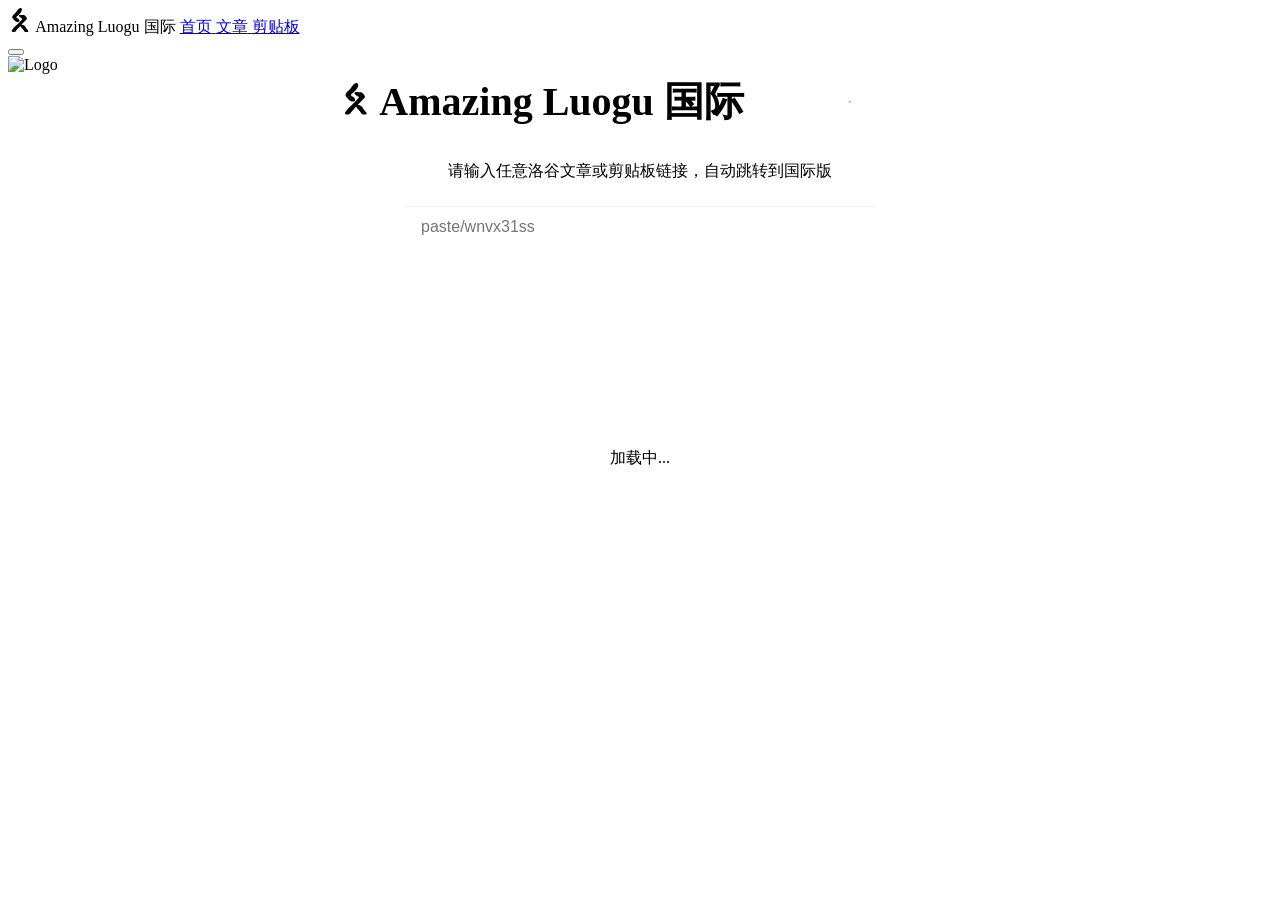
==== index.html @ 02fc0e8a "Update index.html" ====
<!doctype html>
<html lang="zh-CN">

<head>
	<meta charset="UTF-8" />
	<meta name="viewport" content="width=device-width, initial-scale=1.0" />
	<meta name="description" content="Amazing Luogu 国际" />
	<meta http-equiv="Content-Security-Policy"
		content="default-src 'self'; script-src 'self' 'unsafe-inline' data: https://cdn.jsdmirror.com https://static.cloudflareinsights.com; style-src 'self' 'unsafe-inline' data: https://cdn.jsdmirror.com; img-src 'self' data: https:; font-src 'self' data: https://cdn.jsdmirror.com; connect-src 'self' data: https://luogu-api.amlg.top https://cdn.jsdmirror.com; worker-src 'self'" />
	<link rel="icon" type="image/svg+xml" href="./icon.png" />
	<title>Amazing Luogu</title>
	<link rel="stylesheet" href="https://cdn.jsdmirror.com/npm/@fortawesome/fontawesome-free@7.2.0/css/all.min.css">
	<link rel="preload" href="https://cdn.jsdmirror.com/npm/lxgw-wenkai-screen-webfont@1.7.0/style.min.css" as="style"
		crossorigin="anonymous" onload="this.rel='stylesheet'">
	<link rel="preload"
		href="https://cdn.jsdmirror.com/gh/highlightjs/cdn-release@11.8.0/build/styles/atom-one-light.min.css"
		as="style" crossorigin="anonymous" onload="this.rel='stylesheet'">
	<link rel="preload"
		href="https://cdn.jsdmirror.com/gh/highlightjs/cdn-release@11.8.0/build/styles/github-dark.min.css" as="style"
		crossorigin="anonymous" onload="this.rel='stylesheet'">
	<link rel="stylesheet"
		href="https://cdn.jsdmirror.com/gh/zym2013/amazing-luogu-international@main/style/markdown.css">
	<link rel="stylesheet"
		href="https://cdn.jsdmirror.com/gh/zym2013/amazing-luogu-international@main/style/framework.css">
	<link rel="preload" href="https://cdn.jsdmirror.com/npm/katex@0.16.27/dist/katex.min.css" as="style"
		crossorigin="anonymous" onload="this.rel='stylesheet'">
	<link rel="stylesheet" href="https://cdn.jsdmirror.com/npm/animate.css@4.1.1/animate.min.css">
	<style>
		.markdown-body {
			font-size: 16px;
			line-height: 1.6;
			color: var(--text-color);
		}

		#goBtn {
			position: absolute;
			right: 68px;
			top: 3px;
			bottom: 4px;
			padding: 0 16px;
			background: var(--primary-color);
			color: white;
			border: none;
			border-radius: var(--border-radius-sm);
			cursor: pointer;
			font-weight: 500;
			transition: background 0.2s;
		}

		#urlInput {
			width: 73%;
			padding: 12px 16px;
			font-size: 1rem;
			border: 1px solid var(--border-color);
			border-radius: var(--border-radius-sm);
			background: var(--card-bg);
			color: var(--text-color);
			box-shadow: inset 0 1px 2px rgba(0, 0, 0, 0.05);
			transition: border-color 0.2s;
		}

		.markdown-body .katex-display {
			overflow-x: auto;
			overflow-y: hidden;
		}

		.katex-display .katex {
			display: block;
		}

		.notice {
			margin-block-start: 1em;
			margin-block-end: 1em;
			margin-inline-start: 40px;
			margin-inline-end: 40px;
			unicode-bidi: isolate;
			padding: 10px 20px;
			margin: 0 0 20px;
			border-left: 5px solid #eee;
			margin-top: 30px;
			border-radius: 15px;
			background-color: var(--card-bg);
			text-align: left;
		}

		.notice h2 {
			margin-top: 0px;
		}

		.important-notice {
			border-left: 5px #f85149 solid;
		}

		.important-notice i {
			color: #f85149;
		}

		.flowing-light {
			animation-delay: 0s;
			color: #444;
			text-shadow: 0 0 0 #444;
			animation: flowing-light 1s ease-in-out infinite alternate;
			animation-delay: 0.1s;
		}

		@keyframes flowing-light {
			to {
				text-shadow: 0 0 1px #fff,
					0 0 1px #fff,
					0 0 3px #fff,
					0 0 6px #126fcc,
					0 0 7px #126fcc,
					0 0 11px #126fcc;
				color: #aaaaaa;
			}
		}

		.page-layout {
			display: flex;
			gap: 24px;
			max-width: 1400px;
			margin: 0 auto;
		}

		.main-content {
			flex: 1;
			min-width: 0;
		}

		.toc-sidebar {
			width: 240px;
			flex-shrink: 0;
			position: sticky;
			top: 80px;
			align-self: flex-start;
			background: var(--card-bg);
			border-radius: var(--border-radius-sm);
			padding: 16px;
			box-shadow: 0 2px 8px rgba(0, 0, 0, 0.08);
			max-height: calc(100vh - 100px);
			overflow-y: auto;
		}

		.toc-sidebar h4 {
			margin: 0 0 12px 0;
			font-size: 1rem;
			color: var(--text-color);
			border-bottom: 1px solid var(--border-color);
			padding-bottom: 8px;
		}

		.toc-content a {
			display: block;
			padding: 4px 0;
			color: var(--text-light);
			text-decoration: none;
			font-size: 0.9rem;
			transition: color 0.2s;
		}

		.toc-content a:hover {
			color: var(--primary-color);
		}

		.toc-content .h2 {
			padding-left: 12px;
		}

		.toc-content .h3 {
			padding-left: 24px;
		}

		.toc-content .h4 {
			padding-left: 36px;
		}

		.toc-content .h5 {
			padding-left: 48px;
		}

		.toc-content .h6 {
			padding-left: 60px;
		}

		.article-header {
			display: flex;
			flex-wrap: wrap;
			gap: 8px;
			align-items: center;
			margin-bottom: 16px;
			padding-bottom: 12px;
			border-bottom: 1px solid var(--border-color);
		}

		.action-btn {
			padding: 6px 12px;
			background: var(--card-bg);
			border: 1px solid var(--border-color);
			border-radius: var(--border-radius-sm);
			color: var(--text-color);
			cursor: pointer;
			font-size: 0.9rem;
			transition: all 0.2s;
			display: inline-flex;
			align-items: center;
			gap: 6px;
		}

		.action-btn:hover {
			background: var(--primary-color);
			border-color: var(--primary-color);
			color: #fff;
		}

		.save-time {
			margin-left: auto;
			font-size: 0.85rem;
			color: var(--text-light);
		}

		@media (max-width: 1100px) {
			.page-layout {
				flex-direction: column;
			}

			.toc-sidebar {
				width: 100%;
				position: static;
				max-height: 300px;
			}

			.save-time {
				margin-left: 0;
				width: 100%;
				text-align: right;
			}
		}

		.markdown-body h1,
		.markdown-body h2,
		.markdown-body h3,
		.markdown-body h4,
		.markdown-body h5,
		.markdown-body h6 {
			scroll-margin-top: 80px;
			scroll-padding-top: 80px;
		}

		.global-loading {
			position: fixed;
			top: 0;
			left: 0;
			right: 0;
			bottom: 0;
			background: var(--bg-color);
			display: flex;
			align-items: center;
			justify-content: center;
			z-index: 9999;
			transition: opacity 0.3s, visibility 0.3s;
		}

		.global-loading.hidden {
			opacity: 0;
			visibility: hidden;
			pointer-events: none;
		}

		.loading-spinner {
			display: flex;
			flex-direction: column;
			align-items: center;
			gap: 16px;
			color: var(--text-color);
		}

		.loading-spinner i {
			font-size: 2.5rem;
			color: var(--primary-color);
		}

		.loading-spinner span {
			font-size: 1rem;
			color: var(--text-light);
		}

		.markdown-body .loading {
			display: flex;
			align-items: center;
			justify-content: center;
			padding: 40px;
			color: var(--text-light);
			gap: 12px;
		}

		.markdown-body .loading i {
			color: var(--primary-color);
			animation: spin 1s linear infinite;
		}

		@keyframes spin {
			to {
				transform: rotate(360deg);
			}
		}

		#not-found-page {
			animation: fadeIn 0.3s ease-out;
		}

		@keyframes fadeIn {
			from {
				opacity: 0;
				transform: translateY(10px);
			}

			to {
				opacity: 1;
				transform: translateY(0);
			}
		}

		button {
			font-family: LXGW Wenkai Screen;
		}

		@media (prefers-color-scheme: dark) {

			.hljs,
			.code-container,
			pre {
				background: #282c34 !important;
				color: #abb2bf !important;
			}

			.markdown-body code {
				background-color: #282c34;
				color: #abb2bf;
			}

			.markdown-body blockquote {
				color: #999;
				border-left-color: #444;
			}

			.markdown-body th,
			.markdown-body td {
				border-color: #444;
			}
		}
	</style>
</head>

<body>
	<div id="global-loading" class="global-loading">
		<div class="loading-spinner">
			<i class="fa-solid fa-spinner fa-spin"></i>
			<span>加载中...</span>
		</div>
	</div>
	<div id="app">
		<aside class="sidebar" id="sidebar">
			<nav class="nav-menu">
				<a class="nav-logo-item" data-page="none">
					<svg xmlns="http://www.w3.org/2000/svg" width="24" class="nav-icon" height="24" viewBox="0 0 24 24">
						<path fill="currentColor"
							d="M12.424 0c-.435-.005-.964.138-1.569.65c-.967.817-2.554 3.235-3.56 4.38s-2.002 1.65-2.48 2.493c-.477.844-.824 1.598-.385 2.568s2.308 2.592 3.018 3.247s.724.566 1.24.68c.517.113 1.38.188 1.857 0c.478-.19.993-.63 1.006-1.133s-.515-1.409-.928-1.887c-.413-.479-1.213-.769-1.549-.983s-.373-.076-.463-.303s-.413-.59-.078-1.056c.336-.466 1.38-1.033 2.09-1.738s1.625-1.61 2.167-2.492s1.06-2.064 1.085-2.794C13.901.902 13.603.285 13.1.12a2.2 2.2 0 0 0-.676-.12m-.397 6.936c-.243.008-.443.037-.566.097c-.492.24-.48.997-.151 1.515s1.618 1.223 2.124 1.59c.505.366.883.292.908.607c.026.316.102.315-.757 1.287c-.86.973-3.222 3.371-4.397 4.546c-1.175 1.174-1.77 1.503-2.654 2.5S4.259 21.78 3.88 22.563s-.15.997.38 1.212c.531.214 2.11.34 2.804.075c.695-.265.822-1.034 1.365-1.666c.543-.63.721-.859 1.896-2.122c.472-.507 1.242-1.32 1.998-2.118c.048.151.126.324.243.525c.423.727 1.922 2.219 2.537 3.009s.77 1.33 1.154 1.73c.384.402.55.564 1.152.677c.602.112 1.998.188 2.459 0c.461-.189.552-.576.308-1.127c-.243-.552-1.346-1.555-1.768-2.182c-.423-.627-1.243-2.095-1.845-2.71s-1.025-.776-1.768-.977c-.43-.115-.982-.11-1.444-.034c.769-.811 1.564-1.647 2.129-2.246c1.415-1.503 2.88-2.614 3.335-3.56c.455-.948-.214-1.492-.606-2.123c-.391-.631-1.124-1.363-1.743-1.666c-.62-.303-1.151-.1-1.972-.151c-.616-.038-1.737-.197-2.467-.173" />
					</svg>
					<span class="nav-text">Amazing Luogu 国际</span>
				</a>
				<a href="/" class="nav-item" data-page="home">
					<i class="fa-solid fa-house-chimney-user nav-icon"></i>
					<span class="nav-text">首页</span>
				</a>
				<a href="/a/y81xoxgi" class="nav-item" data-page="articles">
					<i class="fa-regular fa-newspaper nav-icon"></i>
					<span class="nav-text">文章</span>
				</a>
				<a href="/p/wnvx31ss" class="nav-item" data-page="clipboard">
					<i class="fa-solid fa-clipboard-list nav-icon"></i>
					<span class="nav-text">剪贴板</span>
				</a>
			</nav>
		</aside>
		<div class="sidebar-overlay" id="sidebarOverlay"></div>
		<div class="main-container">
			<header class="topbar">
				<div class="topbar-left">
					<button class="menu-toggle" id="menuToggle" aria-label="切换菜单">
						<i class="fas fa-bars"></i>
					</button>
					<nav class="breadcrumb" id="breadcrumb"></nav>
				</div>
				<div class="logo">
					<img src="https://cdn.luogu.com.cn/upload/image_hosting/7x00uufg.png" referrerpolicy="no-referrer"
						crossorigin="anonymous" alt="Logo" class="logo-img">
				</div>
			</header>
			<main class="content" id="not-found-page" style="display: none;">
				<div style="text-align: center; padding: 80px 20px;">
					<i class="fa-solid fa-ghost"
						style="font-size: 4rem; color: var(--text-light); margin-bottom: 24px;"></i>
					<h1 style="font-size: 2rem; color: var(--text-color); margin-bottom: 16px;">404 - 页面未找到</h1>
					<p style="color: var(--text-light); margin-bottom: 32px;">抱歉，您访问的页面不存在或已被移除。</p>
					<a href="/" class="action-btn" style="text-decoration: none;">
						<i class="fa-solid fa-house"></i> 返回首页
					</a>
				</div>
			</main>
			<main class="content" id="home-page">
				<div style="text-align: center; max-width: 600px; margin: 0 auto;">
					<div
						style="display: flex; align-items: center; justify-content: center; gap: 16px; margin-bottom: 32px;">
						<h1 style="font-size: 2.5rem; font-weight: 700; color: var(--secondary-color); margin: 0;">
							<svg xmlns="http://www.w3.org/2000/svg" viewBox="0 0 24 24" style="width: 31.57px">
								<path fill="currentColor"
									d="M12.424 0c-.435-.005-.964.138-1.569.65c-.967.817-2.554 3.235-3.56 4.38s-2.002 1.65-2.48 2.493c-.477.844-.824 1.598-.385 2.568s2.308 2.592 3.018 3.247s.724.566 1.24.68c.517.113 1.38.188 1.857 0c.478-.19.993-.63 1.006-1.133s-.515-1.409-.928-1.887c-.413-.479-1.213-.769-1.549-.983s-.373-.076-.463-.303s-.413-.59-.078-1.056c.336-.466 1.38-1.033 2.09-1.738s1.625-1.61 2.167-2.492s1.06-2.064 1.085-2.794C13.901.902 13.603.285 13.1.12a2.2 2.2 0 0 0-.676-.12m-.397 6.936c-.243.008-.443.037-.566.097c-.492.24-.48.997-.151 1.515s1.618 1.223 2.124 1.59c.505.366.883.292.908.607c.026.316.102.315-.757 1.287c-.86.973-3.222 3.371-4.397 4.546c-1.175 1.174-1.77 1.503-2.654 2.5S4.259 21.78 3.88 22.563s-.15.997.38 1.212c.531.214 2.11.34 2.804.075c.695-.265.822-1.034 1.365-1.666c.543-.63.721-.859 1.896-2.122c.472-.507 1.242-1.32 1.998-2.118c.048.151.126.324.243.525c.423.727 1.922 2.219 2.537 3.009s.77 1.33 1.154 1.73c.384.402.55.564 1.152.677c.602.112 1.998.188 2.459 0c.461-.189.552-.576.308-1.127c-.243-.552-1.346-1.555-1.768-2.182c-.423-.627-1.243-2.095-1.845-2.71s-1.025-.776-1.768-.977c-.43-.115-.982-.11-1.444-.034c.769-.811 1.564-1.647 2.129-2.246c1.415-1.503 2.88-2.614 3.335-3.56c.455-.948-.214-1.492-.606-2.123c-.391-.631-1.124-1.363-1.743-1.666c-.62-.303-1.151-.1-1.972-.151c-.616-.038-1.737-.197-2.467-.173" />
							</svg> Amazing Luogu 国际
						</h1>
						<hr>
					</div>
					<p style="color: var(--text-light); margin-bottom: 24px;">请输入任意洛谷文章或剪贴板链接，自动跳转到国际版</p>
					<div
						style="position: relative; align-items: center; flex-direction: row; flex-wrap: nowrap; justify-content: center;">
						<input type="text" id="urlInput" placeholder="paste/wnvx31ss" />
						<button id="goBtn"><i class="fa-solid fa-bolt flowing-light"></i></button>
					</div>
				</div>
			</main>
			<main class="content" id="article-page" style="display: none;">
				<div class="page-layout">
					<div class="main-content">
						<div class="article-header">
							<!-- <button id="backBtn" class="action-btn"><i class="fa-solid fa-arrow-left"></i> 返回</button> -->
							<button id="refreshBtn" class="action-btn"><i class="fa-solid fa-rotate"></i> 更新</button>
							<button id="copyRawBtn" class="action-btn"><i class="fa-solid fa-copy"></i> 复制原文</button>
							<button id="jumpOriginalBtn" class="action-btn"><i class="fa-solid fa-external-link"></i>
								跳转原文</button>
							<span id="saveTime" class="save-time"></span>
						</div>
						<div class="markdown-body" id="article-content">
							<div class="loading">加载中...</div>
						</div>
					</div>
					<aside class="toc-sidebar" id="toc-sidebar">
						<h4>目录</h4>
						<div id="toc-content" class="toc-content"><a href="#" class="h1">无标题</a></div>
					</aside>
				</div>
			</main>
			<main class="content" id="paste-page" style="display: none;">
				<div class="page-layout">
					<div class="main-content">
						<div class="article-header">
							<!-- <button id="backBtn" class="action-btn"><i class="fa-solid fa-arrow-left"></i> 返回</button> -->
							<button id="refreshBtn-2" class="action-btn"><i class="fa-solid fa-rotate"></i> 更新</button>
							<button id="copyRawBtn-2" class="action-btn"><i class="fa-solid fa-copy"></i> 复制原文</button>
							<button id="jumpOriginalBtn-2" class="action-btn"><i class="fa-solid fa-external-link"></i>
								跳转原文</button>
							<span id="saveTime-2" class="save-time"></span>
						</div>
						<div class="markdown-body" id="paste-content">
							<div class="loading">加载中...</div>
						</div>
					</div>
					<aside class="toc-sidebar" id="toc-sidebar">
						<h4>目录</h4>
						<div id="toc-content-2" class="toc-content"><a href="#" class="h1">无标题</a></div>
					</aside>
				</div>
			</main>
		</div>
	</div>
	<script src="https://cdn.jsdmirror.com/gh/zym2013/amazing-luogu-international@main/function/framework.js"></script>
	<script src="https://cdn.jsdmirror.com/npm/marked@4.0.0/marked.min.js"></script>
	<script src="https://cdn.jsdmirror.com/npm/katex@0.16.27/dist/katex.min.js"></script>
	<script src="https://cdn.jsdmirror.com/npm/katex@0.16.27/dist/contrib/auto-render.min.js"></script>
	<script src="https://cdn.jsdmirror.com/gh/highlightjs/cdn-release@11.8.0/build/highlight.min.js"></script>
	<script>
		let currentRawContent = '';
		let currentType = '';
		let currentId = '';
		const customExtensions = [
			{
				name: 'alignBlock',
				level: 'block',
				start(src) { return src.match(/^:::\s*align\s*\{([^}]+)\}/)?.index; },
				tokenizer(src, tokens) {
					const match = src.match(/^:::\s*align\s*\{([^}]+)\}([\s\S]*?)\n:::/);
					if (match) {
						return {
							type: 'alignBlock',
							raw: match[0],
							align: match[1].trim(),
							content: match[2].trim()
						};
					}
				},
				renderer(token) {
					return `<div class="align-${token.align}">${marked.parse(token.content)}</div>`;
				}
			},
			{
				name: 'epigraph',
				level: 'block',
				start(src) { return src.match(/^:::\s*epigraph(\[([^\]]+)\])?\s*:::/)?.index; },
				tokenizer(src, tokens) {
					const match = src.match(/^:::\s*epigraph(\[([^\]]+)\])?\s*([\s\S]*?)\s*:::/);
					if (match) {
						return {
							type: 'epigraph',
							raw: match[0],
							author: match[2] || '',
							content: match[3].trim()
						};
					}
				},
				renderer(token) {
					const authorPart = `<p>${token.author ? token.author : 'unknown author'}</p>`;
					return `<div class="epigraph">${marked.parse(token.content)}${authorPart}</div>`;
				}
			},
			{
				name: 'foldable',
				level: 'block',
				start(src) { return src.match(/^:{3,}/)?.index; },
				tokenizer(src, tokens) {
					const match = src.match(/^(:{3,})\s*(\w+)?(\[([^\]]+)\])?(\s*\{([^}]+)\})?\s*([\s\S]*?)\s*\1/);
					if (match && (match[2] === 'info' || match[2] === 'warning' || match[2] === 'success' || match[2] === 'error' || match[2] === 'bug' || match[2] === 'flask')) {
						return {
							type: 'foldable',
							raw: match[0],
							foldType: match[2] || 'info',
							title: match[4] || '',
							options: match[6] || '',
							content: match[7].trim()
						};
					}
				},
				renderer(token) {
					const isOpen = token.options.includes('open');
					return `
						<details class="foldable ${token.foldType}" ${isOpen ? 'open' : ''}>
							<summary>${token.title || '点击展开'}</summary>
							${marked.parse(token.content)}
						</details>
					`;
				}
			}
		];
		marked.use({ extensions: customExtensions });
		function escapeHtml(str) {
			return str
				.replace(/&/g, '&amp;')
				.replace(/</g, '&lt;')
				.replace(/>/g, '&gt;')
				.replace(/"/g, '&quot;')
				.replace(/'/g, '&#039;');
		}
		const renderer = new marked.Renderer();
		renderer.code = function (code, language) {
			const lang = language || 'plaintext';
			let highlighted = code;
			if (language && hljs.getLanguage(lang)) {
				try {
					highlighted = hljs.highlight(code, { language: lang, ignoreIllegals: true }).value;
				} catch (e) { }
			}
			return `<div class="code-container"><pre><code class="language-${lang}">${highlighted}</code></pre></div>`;
		};
		marked.setOptions({
			breaks: false,
			gfm: true,
			mangle: false,
			headerIds: false,
			renderer: renderer,
		});
		function renderMarkdown(text) {
			const tmp = document.createElement('div');
			tmp.innerHTML = sanitizeHTML(marked.parse(text));
			const images = tmp.querySelectorAll('img');
			images.forEach(img => {
				img.setAttribute('referrerpolicy', 'no-referrer');
				img.setAttribute('crossorigin', 'anonymous');
			});
			renderMathInElement(tmp, {
				delimiters: [
					{ left: '$$', right: '$$', display: true },
					{ left: '$', right: '$', display: false },
					{ left: '\(', right: '\)', display: false },
					{ left: '\[', right: '\]', display: true }
				],
				strict: false
			});
			return tmp.innerHTML;
		}
		function sanitizeHTML(html) {
			const parser = new DOMParser();
			const doc = parser.parseFromString(html, 'text/html');
			const dangerousTags = ['script', 'link', 'meta', 'object', 'embed', 'style']; // 我们保留 iframe
			dangerousTags.forEach(tag => {
				doc.querySelectorAll(tag).forEach(el => el.remove());
			});
			doc.querySelectorAll('*').forEach(el => {
				[...el.attributes].forEach(attr => {
					if (attr.name.startsWith('on') || attr.name.toLowerCase() === 'style') {
						el.removeAttribute(attr.name);
					}
					if (attr.value && typeof attr.value === 'string' && attr.value.trim().toLowerCase().startsWith('javascript:')) {
						el.removeAttribute(attr.name);
					}
				});
			});
			return doc.body.innerHTML;
		}
		function updateHighlightTheme() {
			const isDark = document.documentElement.getAttribute('data-theme') === 'dark' ||
				document.body.classList.contains('dark-mode') ||
				window.matchMedia('(prefers-color-scheme: dark)').matches;
			const lightTheme = document.querySelector('link[href*="atom-one-light"]');
			const darkTheme = document.getElementById('hljs-dark-theme');
			if (isDark) {
				if (lightTheme) lightTheme.disabled = true;
				if (darkTheme) darkTheme.disabled = false;
			} else {
				if (lightTheme) lightTheme.disabled = false;
				if (darkTheme) darkTheme.disabled = true;
			}
			document.querySelectorAll('pre code').forEach((block) => {
				hljs.highlightElement(block);
			});
		}
		function showPage(pageKey) {
			const pages = ['home', 'article', 'paste', 'not-found'];
			pages.forEach(k => {
				const el = document.getElementById(`${k}-page`);
				if (el) el.style.display = 'none';
			});
			const target = document.getElementById(`${pageKey}-page`);
			if (target) {
				target.style.display = 'block';
				if (pageKey === 'article' || pageKey === 'paste') {
					const contentEl = document.getElementById(`${pageKey}-content`);
					if (contentEl) contentEl.innerHTML = '<div class="loading"><i class="fa-solid fa-spinner"></i><span>加载中...</span></div>';
				}
			}
			document.querySelectorAll('.nav-item').forEach(el => el.classList.remove('active'));
			let activePage = pageKey === 'home' ? 'home' : pageKey === 'article' ? 'articles' : pageKey === 'paste' ? 'clipboard' : null;
			if (activePage) {
				const activeEl = document.querySelector(`.nav-item[data-page="${activePage}"]`);
				if (activeEl) activeEl.classList.add('active');
			}
		}
		async function loadArticle(id, forceRefresh = false) {
			try {
				showPage('article');
				currentType = 'article';
				currentId = id;
				const fetchOptions = { cache: 'no-store' };
				const url = `https://luogu-api.amlg.top/article/${id}` + (forceRefresh ? `?r=1` : '');
				const res = await fetch(url, fetchOptions);
				const data = await res.json();
				const article = data.data.data.article;
				currentRawContent = article.content || '';
				const rendered = renderMarkdown(currentRawContent);
				const contentEl = document.getElementById('article-content');
				contentEl.innerHTML = rendered;
				const tocEl = generateTOC(contentEl, "article");
				document.getElementById('toc-content').innerHTML = (tocEl ? tocEl : `<a href="#" class="h1">无标题</a>`);
				bindTOCClick();
				const ts = article.time;
				document.getElementById('saveTime').textContent = ts ? `最后保存: ${formatUnixTime(ts)}` : '';
				updateBreadcrumb([
					{ text: '首页', href: '/' },
					{ text: '文章', href: '/a/y81xoxgi' },
					{ text: article.author.name + ' 的《' + (article.title || `文章 #${id}`) + '》' }
				]);
			} catch (e) {
				showPage('article');
				document.getElementById('article-content').innerHTML = '<p style="color:red">文章加载失败</p>';
			}
		}
		async function loadPaste(id, forceRefresh = false) {
			try {
				showPage('paste');
				currentType = 'paste';
				currentId = id;
				const fetchOptions = { cache: 'no-store' };
				const url = `https://luogu-api.amlg.top/paste/${id}` + (forceRefresh ? `?r=1` : '');
				const res = await fetch(url, fetchOptions);
				const data = await res.json();
				const paste = data.data;
				currentRawContent = data.data.data || '';
				const rendered = renderMarkdown(currentRawContent);
				const contentEl = document.getElementById('paste-content');
				contentEl.innerHTML = rendered;
				const tocEl = generateTOC(contentEl, "paste");
				console.log(tocEl);
				document.getElementById('toc-content-2').innerHTML = (tocEl ? tocEl : `<a href="#" class="h1">无标题</a>`);
				bindTOCClick();
				const ts = paste.time;
				document.getElementById('saveTime-2').textContent = ts ? `最后保存: ${formatUnixTime(ts)}` : '';
				updateBreadcrumb([
					{ text: '首页', href: '/' },
					{ text: '剪贴板', href: '/p/wnvx31ss' },
					{ text: paste.user.name + ` 的剪贴板 #${id}` }
				]);
			} catch (e) {
				showPage('paste');
				document.getElementById('paste-content').innerHTML = '<p style="color:red">剪贴板加载失败</p>';
			}
		}
		function parseRoute() {
			const path = window.location.pathname;
			if (path.startsWith('/a/') || path.startsWith('/article/')) {
				const id = path.split('/')[2];
				if (id) loadArticle(id);
				else showPage('home');
			} else if (path.startsWith('/p/') || path.startsWith('/paste/')) {
				const id = path.split('/')[2];
				if (id) loadPaste(id);
				else showPage('home');
			} else {
				showPage('home');
				updateBreadcrumb([{ text: '首页', href: '/' }]);
			}
		}
		document.getElementById('goBtn')?.addEventListener('click', () => {
			const input = document.getElementById('urlInput');
			const raw = input.value.trim();
			if (!raw) return;
			let path = raw;
			if (raw.includes('://')) {
				try {
					const url = new URL(raw.startsWith('http') ? raw : 'https://' + raw);
					path = url.pathname;
				} catch (e) {
					alert('无效链接');
					return;
				}
			} else {
				const match = raw.match(/(?:www\.)?luogu\.com\.cn?(\/.*)/i);
				if (match) path = match[1];
				else path = '/' + raw.split('/').slice(1).join('/');
			}
			const articleMatch = path.match(/^\/(?:article|a)\/([^\/\?\#]+)/i);
			const pasteMatch = path.match(/^\/(?:paste|p)\/([^\/\?\#]+)/i);

			if (articleMatch) {
				window.location.pathname = `/a/${articleMatch[1]}`;
			} else if (pasteMatch) {
				window.location.pathname = `/p/${pasteMatch[1]}`;
			} else {
				alert('未识别到有效的文章或剪贴板 ID');
			}
		});
		document.getElementById('urlInput')?.addEventListener('keypress', (e) => {
			if (e.key === 'Enter') document.getElementById('goBtn').click();
		});
		document.getElementById('article-page')?.addEventListener('click', (e) => {
			if (e.target.closest('#refreshBtn')) { e.preventDefault(); refreshData(); }
			if (e.target.closest('#copyRawBtn')) { e.preventDefault(); copyRawContent(); }
			if (e.target.closest('#jumpOriginalBtn')) { e.preventDefault(); jumpOriginal(); }
		});
		document.getElementById('paste-page')?.addEventListener('click', (e) => {
			if (e.target.closest('#refreshBtn-2')) { e.preventDefault(); refreshData(); }
			if (e.target.closest('#copyRawBtn-2')) { e.preventDefault(); copyRawContent(); }
			if (e.target.closest('#jumpOriginalBtn-2')) { e.preventDefault(); jumpOriginal(); }
		});
		document.addEventListener('DOMContentLoaded', () => {
			parseRoute();
			setTimeout(hideGlobalLoading, 300);
		});
		window.addEventListener('popstate', parseRoute);
		function formatUnixTime(ts) {
			if (!ts) return '';
			const d = new Date(ts * 1000);
			return d.toLocaleString('zh-CN', { year: 'numeric', month: '2-digit', day: '2-digit', hour: '2-digit', minute: '2-digit' });
		}
		function generateTOC(container, type) {
			const headers = container.querySelectorAll('h1, h2, h3');
			if (headers.length === 0) return '';
			let toc = '';
			headers.forEach((h, i) => {
				const level = h.tagName.toLowerCase();
				const text = h.textContent.trim();
				const id = `toc-${type}-${level}-${i}`;
				h.id = id;
				toc += `<a href="#${id}" class="${level}">${text}</a>`;
			});
			console.log(toc + " 111");
			return (toc ? toc : '<a href="#" class="h1">无标题</a>');
		}
		function bindTOCClick() {
			document.querySelectorAll('.toc-content a').forEach(a => {
				a.addEventListener('click', e => {
					e.preventDefault();
					const target = document.querySelector(a.getAttribute('href'));
					if (target) {
						target.scrollIntoView({ behavior: 'smooth', block: 'start' });
					}
				});
			});
		}
		async function copyRawContent() {
			if (!currentRawContent) return;
			try {
				await navigator.clipboard.writeText(currentRawContent);
				let btn = document.getElementById('copyRawBtn');
				let original = btn.innerHTML;
				btn.innerHTML = '<i class="fa-solid fa-check"></i> 已复制';
				setTimeout(() => btn.innerHTML = original, 1500);
				btn = document.getElementById('copyRawBtn-2');
				original = btn.innerHTML;
				btn.innerHTML = '<i class="fa-solid fa-check"></i> 已复制';
				setTimeout(() => btn.innerHTML = original, 1500);
			} catch (e) {
				alert('复制失败');
			}
		}
		function jumpOriginal() {
			if (!currentType || !currentId) return;
			const url = currentType === 'article'
				? `https://www.luogu.com/article/${currentId}`
				: `https://www.luogu.com/paste/${currentId}`;
			window.open(url, '_blank');
		}
		function goBack() {
			if (window.history.length > 1) window.history.back();
			else {
				window.location.pathname = '/';
				showPage('home');
			}
		}
		async function refreshData() {
			if (!currentType || !currentId) return;
			if (currentType === 'article') await loadArticle(currentId, true);
			else await loadPaste(currentId, true);
		}
		const originalParseRoute = parseRoute;
		parseRoute = function () {
			currentRawContent = '';
			currentType = '';
			currentId = '';
			originalParseRoute();
		}
	</script>

	<script>
		function showGlobalLoading() {
			document.getElementById('global-loading')?.classList.remove('hidden');
		}
		function hideGlobalLoading() {
			document.getElementById('global-loading')?.classList.add('hidden');
		}
	</script>
</body>

</html>
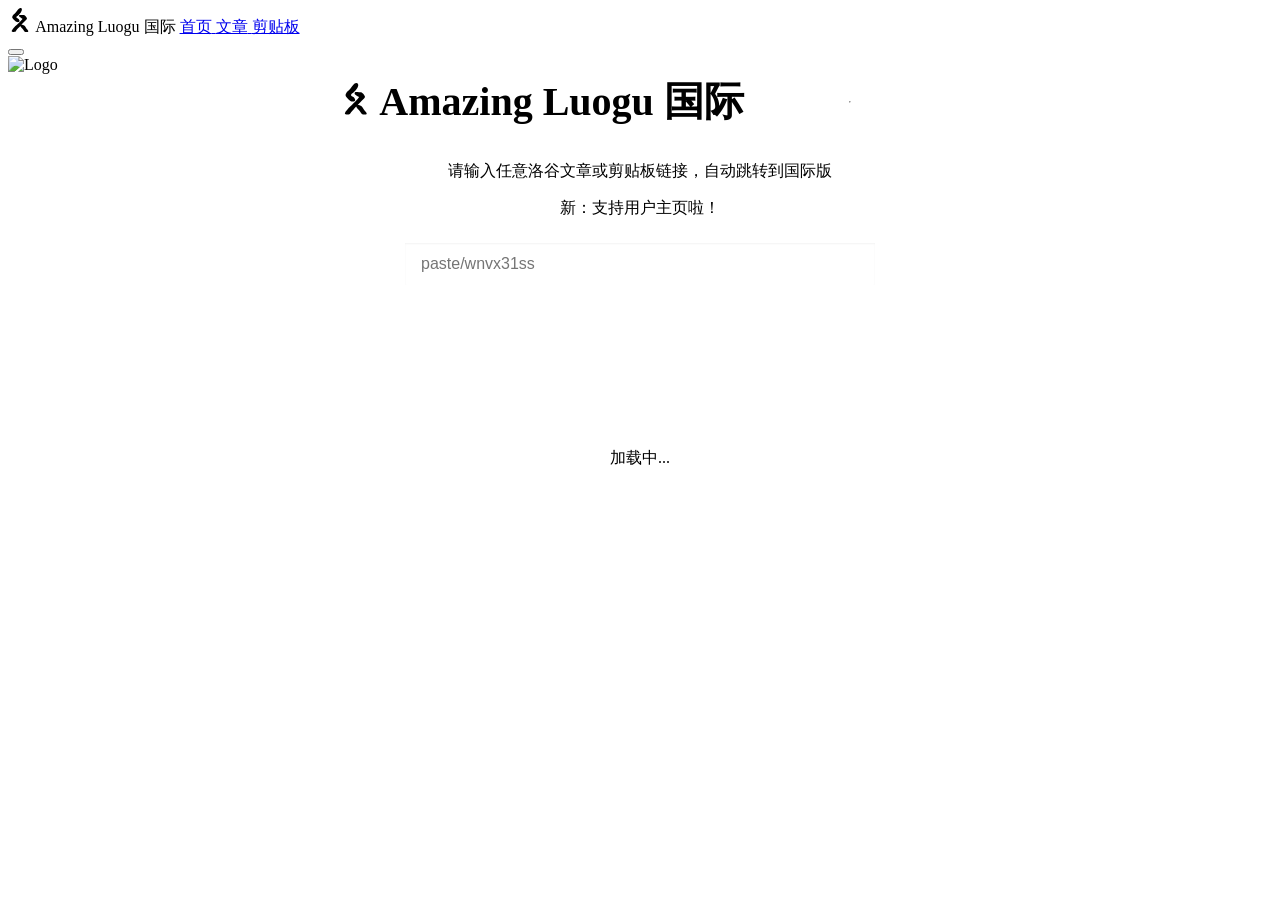
==== commit adee5d42: "Update index.html" ====
--- a/index.html
+++ b/index.html
@@ -6,25 +6,25 @@
 	<meta name="viewport" content="width=device-width, initial-scale=1.0" />
 	<meta name="description" content="Amazing Luogu 国际" />
 	<meta http-equiv="Content-Security-Policy"
-		content="default-src 'self'; script-src 'self' 'unsafe-inline' data: https://cdn.jsdmirror.com https://static.cloudflareinsights.com; style-src 'self' 'unsafe-inline' data: https://cdn.jsdmirror.com; img-src 'self' data: https:; font-src 'self' data: https://cdn.jsdmirror.com; connect-src 'self' data: https://luogu-api.amlg.top https://cdn.jsdmirror.com; worker-src 'self'" />
+		content="default-src 'self'; script-src 'self' 'unsafe-inline' data: https://cdn.jsdmirror.cn https://static.cloudflareinsights.com; style-src 'self' 'unsafe-inline' data: https://cdn.jsdmirror.cn; img-src 'self' data: https:; font-src 'self' data: https://cdn.jsdmirror.cn; connect-src 'self' data: https://luogu-api.amlg.top https://cdn.jsdmirror.cn; worker-src 'self'" />
 	<link rel="icon" type="image/svg+xml" href="./icon.png" />
 	<title>Amazing Luogu</title>
-	<link rel="stylesheet" href="https://cdn.jsdmirror.com/npm/@fortawesome/fontawesome-free@7.2.0/css/all.min.css">
-	<link rel="preload" href="https://cdn.jsdmirror.com/npm/lxgw-wenkai-screen-webfont@1.7.0/style.min.css" as="style"
+	<link rel="stylesheet" href="https://cdn.jsdmirror.cn/npm/@fortawesome/fontawesome-free@7.2.0/css/all.min.css">
+	<link rel="preload" href="https://cdn.jsdmirror.cn/npm/lxgw-wenkai-screen-webfont@1.7.0/style.min.css" as="style"
 		crossorigin="anonymous" onload="this.rel='stylesheet'">
 	<link rel="preload"
-		href="https://cdn.jsdmirror.com/gh/highlightjs/cdn-release@11.8.0/build/styles/atom-one-light.min.css"
-		as="style" crossorigin="anonymous" onload="this.rel='stylesheet'">
+		href="https://cdn.jsdmirror.cn/gh/highlightjs/cdn-release@11.8.0/build/styles/atom-one-light.min.css" as="style"
+		crossorigin="anonymous" onload="this.rel='stylesheet'">
 	<link rel="preload"
-		href="https://cdn.jsdmirror.com/gh/highlightjs/cdn-release@11.8.0/build/styles/github-dark.min.css" as="style"
+		href="https://cdn.jsdmirror.cn/gh/highlightjs/cdn-release@11.8.0/build/styles/github-dark.min.css" as="style"
 		crossorigin="anonymous" onload="this.rel='stylesheet'">
 	<link rel="stylesheet"
-		href="https://cdn.jsdmirror.com/gh/zym2013/amazing-luogu-international@main/style/markdown.css">
+		href="https://cdn.jsdmirror.cn/gh/zym2013/amazing-luogu-international@main/style/markdown.css">
 	<link rel="stylesheet"
-		href="https://cdn.jsdmirror.com/gh/zym2013/amazing-luogu-international@main/style/framework.css">
-	<link rel="preload" href="https://cdn.jsdmirror.com/npm/katex@0.16.27/dist/katex.min.css" as="style"
+		href="https://cdn.jsdmirror.cn/gh/zym2013/amazing-luogu-international@main/style/framework.css">
+	<link rel="preload" href="https://cdn.jsdmirror.cn/npm/katex@0.16.27/dist/katex.min.css" as="style"
 		crossorigin="anonymous" onload="this.rel='stylesheet'">
-	<link rel="stylesheet" href="https://cdn.jsdmirror.com/npm/animate.css@4.1.1/animate.min.css">
+	<link rel="stylesheet" href="https://cdn.jsdmirror.cn/npm/animate.css@4.1.1/animate.min.css">
 	<style>
 		.markdown-body {
 			font-size: 16px;
@@ -224,14 +224,12 @@
 			}
 
 			.toc-sidebar {
-				width: 100%;
 				position: static;
 				max-height: 300px;
 			}
 
 			.save-time {
 				margin-left: 0;
-				width: 100%;
 				text-align: right;
 			}
 		}
@@ -346,6 +344,403 @@
 			.markdown-body th,
 			.markdown-body td {
 				border-color: #444;
+			}
+		}
+
+		.user-profile {
+			max-width: 900px;
+			margin: 0 auto;
+			display: flex;
+			flex-direction: column;
+			gap: 16px;
+		}
+
+		.user-header {
+			position: relative;
+			overflow: hidden;
+		}
+
+		.user-info {
+			display: flex;
+			align-items: center;
+			gap: 16px;
+			padding: 80px 16px 16px 16px;
+			margin-top: 0px;
+			background-size: cover;
+			background-position: center;
+		}
+
+		.user-avatar {
+			width: 80px;
+			height: 80px;
+			border-radius: 50%;
+			border: 3px solid var(--card-bg);
+			object-fit: cover;
+		}
+
+		.user-name {
+			margin: 0;
+			font-size: 1.4rem;
+		}
+
+		.user-name.orange {
+			color: #f39c11;
+		}
+
+		.user-name.blue {
+			color: #3498db;
+		}
+
+		.user-name.green {
+			color: #5eb95e;
+		}
+
+		.user-name.purple {
+			color: #9d3dcf;
+		}
+
+		.user-name.red {
+			color: #e74c3c;
+		}
+
+		.user-name.cheater {
+			color: rgb(173, 139, 0);
+		}
+
+		.user-name.grey {
+			color: rgb(191, 191, 191);
+		}
+
+		.user-slogan {
+			margin: 4px 0 0;
+			color: #fff;
+			font-size: 0.9rem;
+		}
+
+		.user-badges {
+			display: flex;
+			gap: 8px;
+			margin-top: 8px;
+		}
+
+		.badge {
+			padding: 2px 8px;
+			border-radius: 12px;
+			font-size: 0.8rem;
+			background: var(--border-color);
+		}
+
+		.stat-grid {
+			display: grid;
+			grid-template-columns: repeat(auto-fit, minmax(100px, 1fr));
+			gap: 12px;
+			padding: 16px;
+		}
+
+		.stat-item {
+			text-align: center;
+		}
+
+		.stat-value {
+			display: block;
+			font-size: 1.5rem;
+			font-weight: 600;
+			color: var(--primary-color);
+		}
+
+		.stat-label {
+			font-size: 0.85rem;
+			color: var(--text-light);
+		}
+
+		.prize-list {
+			display: flex;
+			flex-wrap: wrap;
+			gap: 8px;
+			padding: 16px;
+		}
+
+		.prize-item {
+			display: flex;
+			align-items: center;
+			gap: 8px;
+			padding: 6px 12px;
+			background: var(--border-color);
+			border-radius: var(--border-radius-sm);
+			font-size: 0.9rem;
+		}
+
+		.prize-year {
+			font-weight: 600;
+		}
+
+		.prize-contest {
+			color: var(--text-light);
+		}
+
+		.prize-name {
+			color: var(--primary-color);
+		}
+
+		.elo-table table {
+			width: 100%;
+			border-collapse: collapse;
+		}
+
+		.elo-table th,
+		.elo-table td {
+			padding: 8px 12px;
+			border-bottom: 1px solid var(--border-color);
+			text-align: left;
+		}
+
+		.diff-up {
+			color: #52c41a;
+		}
+
+		.diff-down {
+			color: #f5222d;
+		}
+
+		.activity-grid {
+			display: grid;
+			grid-template-columns: repeat(7, 1fr);
+			gap: 4px;
+			padding: 0 16px 16px;
+		}
+
+		.activity-day {
+			aspect-ratio: 1;
+			background: var(--border-color);
+			border-radius: 4px;
+			display: flex;
+			align-items: center;
+			justify-content: center;
+			font-size: 0.7rem;
+			cursor: pointer;
+			transition: transform 0.1s;
+		}
+
+		.activity-day:hover {
+			transform: scale(1.1);
+			background: var(--primary-color);
+			color: #fff;
+		}
+
+		.card {
+			background: var(--card-bg);
+			border-radius: var(--border-radius-sm);
+			box-shadow: 0 2px 8px rgba(0, 0, 0, 0.08);
+		}
+
+		.card h3 {
+			margin: 0;
+			padding: 12px 16px;
+			border-bottom: 1px solid var(--border-color);
+			font-size: 1.1rem;
+		}
+
+		.markdown-body {
+			padding: 16px;
+		}
+
+		@media (max-width: 768px) {
+			.user-info {
+				flex-direction: column;
+				text-align: center;
+			}
+
+			.activity-grid {
+				grid-template-columns: repeat(7, 1fr);
+				gap: 2px;
+			}
+		}
+
+		/* 回复区域样式 */
+		.replies-section {
+			margin-top: 24px;
+		}
+
+		.replies-section h3 {
+			margin: 0 0 16px;
+			padding: 12px 16px;
+			border-bottom: 1px solid var(--border-color);
+			font-size: 1.1rem;
+			display: flex;
+			align-items: center;
+			gap: 8px;
+		}
+
+		.text-light {
+			color: var(--text-light);
+			font-size: 0.9rem;
+			font-weight: normal;
+		}
+
+		.text-error {
+			color: #f5222d;
+			text-align: center;
+			padding: 20px;
+		}
+
+		.replies-list {
+			display: flex;
+			flex-direction: column;
+			gap: 12px;
+			padding: 0 16px 16px;
+		}
+
+		.reply-item {
+			padding: 12px;
+			background: var(--card-bg);
+			border-radius: var(--border-radius-sm);
+			border: 1px solid var(--border-color);
+			transition: border-color 0.2s;
+		}
+
+		.reply-item:hover {
+			border-color: var(--primary-color);
+		}
+
+		.reply-header {
+			display: flex;
+			align-items: center;
+			gap: 10px;
+			margin-bottom: 8px;
+		}
+
+		.reply-avatar {
+			width: 32px;
+			height: 32px;
+			border-radius: 50%;
+			object-fit: cover;
+			flex-shrink: 0;
+		}
+
+		.reply-meta {
+			display: flex;
+			align-items: center;
+			gap: 8px;
+			flex-wrap: wrap;
+			font-size: 0.9rem;
+		}
+
+		.reply-author {
+			font-weight: 500;
+		}
+
+		.reply-author.orange {
+			color: #fa8c16;
+		}
+
+		.reply-author.blue {
+			color: #1890ff;
+		}
+
+		.reply-author.green {
+			color: #52c41a;
+		}
+
+		.reply-author.red {
+			color: #f5222d;
+		}
+
+		.reply-time {
+			color: var(--text-light);
+			font-size: 0.85rem;
+		}
+
+		.badge {
+			padding: 1px 6px;
+			border-radius: 10px;
+			font-size: 0.75rem;
+			background: var(--border-color);
+			color: var(--text-color);
+		}
+
+		.badge.ccf-level-1 {
+			background: #e6f7ff;
+			color: #1890ff;
+		}
+
+		.badge.ccf-level-2 {
+			background: #f6ffed;
+			color: #52c41a;
+		}
+
+		.badge.ccf-level-3 {
+			background: #fff7e6;
+			color: #fa8c16;
+		}
+
+		.badge.ccf-level-4 {
+			background: #fff1f0;
+			color: #f5222d;
+		}
+
+		.badge.ccf-level-5 {
+			background: #f9f0ff;
+			color: #722ed1;
+		}
+
+		.badge.ccf-level-6 {
+			background: #fff0f6;
+			color: #eb2f96;
+		}
+
+		.reply-content {
+			padding-left: 42px;
+			font-size: 0.95rem;
+			line-height: 1.6;
+		}
+
+		.reply-content .markdown-body {
+			padding: 0;
+			font-size: inherit;
+		}
+
+		.reply-content .markdown-body p {
+			margin: 0;
+		}
+
+		.reply-content .markdown-body img {
+			max-width: 100%;
+			max-height: 200px;
+			border-radius: var(--border-radius-sm);
+			cursor: pointer;
+			transition: transform 0.2s;
+		}
+
+		.reply-content .markdown-body img:hover {
+			transform: scale(1.02);
+		}
+
+		/* 加载更多按钮 */
+		#load-more-replies {
+			width: fit-content;
+		}
+
+		/* 响应式适配 */
+		@media (max-width: 768px) {
+			.reply-content {
+				padding-left: 0;
+				padding-top: 8px;
+			}
+
+			.reply-header {
+				flex-wrap: wrap;
+			}
+		}
+
+		/* 暗色模式适配 */
+		@media (prefers-color-scheme: dark) {
+			.reply-item {
+				background: var(--card-bg);
+				border-color: #444;
+			}
+
+			.badge {
+				background: #333;
 			}
 		}
 	</style>
@@ -407,6 +802,7 @@
 					</a>
 				</div>
 			</main>
+			<main class="content" id="user-page" style="display: none;"></main>
 			<main class="content" id="home-page">
 				<div style="text-align: center; max-width: 600px; margin: 0 auto;">
 					<div
@@ -419,7 +815,8 @@
 						</h1>
 						<hr>
 					</div>
-					<p style="color: var(--text-light); margin-bottom: 24px;">请输入任意洛谷文章或剪贴板链接，自动跳转到国际版</p>
+					<p style="color: var(--text-light);">请输入任意洛谷文章或剪贴板链接，自动跳转到国际版</p>
+					<p style="color: var(--text-light); margin-bottom: 24px;">新：支持用户主页啦！</p>
 					<div
 						style="position: relative; align-items: center; flex-direction: row; flex-wrap: nowrap; justify-content: center;">
 						<input type="text" id="urlInput" placeholder="paste/wnvx31ss" />
@@ -441,6 +838,15 @@
 						<div class="markdown-body" id="article-content">
 							<div class="loading">加载中...</div>
 						</div>
+						<div class="replies-section card" id="replies-section" style="display: none; padding-bottom: 12px;">
+							<h3><i class="fa-regular fa-comment-dots"></i> 回复列表 <span id="replies-count" class="text-light"></span></h3>
+							<div id="replies-list" class="replies-list">
+								<div class="loading"><i class="fa-solid fa-spinner fa-spin"></i> 加载回复中...</div>
+							</div>
+							<button id="load-more-replies" class="action-btn" style="display: none; margin: 12px auto;">
+								<i class="fa-solid fa-plus"></i> 加载更多
+							</button>
+						</div>
 					</div>
 					<aside class="toc-sidebar" id="toc-sidebar">
 						<h4>目录</h4>
@@ -452,7 +858,6 @@
 				<div class="page-layout">
 					<div class="main-content">
 						<div class="article-header">
-							<!-- <button id="backBtn" class="action-btn"><i class="fa-solid fa-arrow-left"></i> 返回</button> -->
 							<button id="refreshBtn-2" class="action-btn"><i class="fa-solid fa-rotate"></i> 更新</button>
 							<button id="copyRawBtn-2" class="action-btn"><i class="fa-solid fa-copy"></i> 复制原文</button>
 							<button id="jumpOriginalBtn-2" class="action-btn"><i class="fa-solid fa-external-link"></i>
@@ -471,11 +876,11 @@
 			</main>
 		</div>
 	</div>
-	<script src="https://cdn.jsdmirror.com/gh/zym2013/amazing-luogu-international@main/function/framework.js"></script>
-	<script src="https://cdn.jsdmirror.com/npm/marked@4.0.0/marked.min.js"></script>
-	<script src="https://cdn.jsdmirror.com/npm/katex@0.16.27/dist/katex.min.js"></script>
-	<script src="https://cdn.jsdmirror.com/npm/katex@0.16.27/dist/contrib/auto-render.min.js"></script>
-	<script src="https://cdn.jsdmirror.com/gh/highlightjs/cdn-release@11.8.0/build/highlight.min.js"></script>
+	<script src="https://cdn.jsdmirror.cn/gh/zym2013/amazing-luogu-international@main/function/framework.js"></script>
+	<script src="https://cdn.jsdmirror.cn/npm/marked@4.0.0/marked.min.js"></script>
+	<script src="https://cdn.jsdmirror.cn/npm/katex@0.16.27/dist/katex.min.js"></script>
+	<script src="https://cdn.jsdmirror.cn/npm/katex@0.16.27/dist/contrib/auto-render.min.js"></script>
+	<script src="https://cdn.jsdmirror.cn/gh/highlightjs/cdn-release@11.8.0/build/highlight.min.js"></script>
 	<script>
 		let currentRawContent = '';
 		let currentType = '';
@@ -576,6 +981,9 @@
 			renderer: renderer,
 		});
 		function renderMarkdown(text) {
+			text = text.replace(/(^|\s)\$\$\s*\n([\s\S]*?)\n\s*\$\$(?=\s|$)/gm, '$1\n$$$$$2$$$$\n');
+			text = text.replace(/([^\n])\n(\|.*\|)\n(\|.*[-:].*\|)/g, '$1\n\n$2\n$3');
+			console.log(text);
 			const tmp = document.createElement('div');
 			tmp.innerHTML = sanitizeHTML(marked.parse(text));
 			const images = tmp.querySelectorAll('img');
@@ -590,9 +998,32 @@
 					{ left: '\(', right: '\)', display: false },
 					{ left: '\[', right: '\]', display: true }
 				],
-				strict: false
+				strict: false,
+				escape: false,
+				preProcess: (math) => {
+					let processed = math.replace(/\\(\r?\n)/g, '\\\\$1');
+					return processed;
+				}
 			});
 			return tmp.innerHTML;
+		}
+		function formatRelativeTime(timestamp) {
+			if (!timestamp) return '';
+			const now = Date.now();
+			const time = timestamp * 1000;
+			const diff = now - time;
+			const seconds = Math.floor(diff / 1000);
+			const minutes = Math.floor(seconds / 60);
+			const hours = Math.floor(minutes / 60);
+			const days = Math.floor(hours / 24);
+			if (seconds < 60) return '刚刚';
+			if (minutes < 60) return `${minutes}分钟前`;
+			if (hours < 24) return `${hours}小时前`;
+			if (days < 7) return `${days}天前`;
+			return new Date(time).toLocaleDateString('zh-CN', {
+				month: '2-digit',
+				day: '2-digit'
+			});
 		}
 		function sanitizeHTML(html) {
 			const parser = new DOMParser();
@@ -611,6 +1042,14 @@
 					}
 				});
 			});
+			doc.querySelectorAll('table').forEach(table => {
+				const rows = table.querySelectorAll('tr');
+				if (rows.length > 0 && !table.querySelector('tbody')) {
+					const tbody = doc.createElement('tbody');
+					rows.forEach(tr => tbody.appendChild(tr));
+					table.appendChild(tbody);
+				}
+			});
 			return doc.body.innerHTML;
 		}
 		function updateHighlightTheme() {
@@ -651,16 +1090,131 @@
 				if (activeEl) activeEl.classList.add('active');
 			}
 		}
+		let currentArticleReplies = {
+			articleId: null,
+			lastId: null,
+			hasMore: true,
+			loading: false,
+			count: 0,
+			high: 0
+		};
+		async function loadArticleReplies(articleId, lastId = null, limit = 20, append = false) {
+			if (currentArticleReplies.loading || !currentArticleReplies.hasMore) return;
+			currentArticleReplies.loading = true;
+			const repliesList = document.getElementById('replies-list');
+			const loadMoreBtn = document.getElementById('load-more-replies');
+			if (!append) {
+				repliesList.innerHTML = '<div class="loading"><i class="fa-solid fa-spinner fa-spin"></i> 加载回复中...</div>';
+				loadMoreBtn.style.display = 'none';
+			}
+			try {
+				let url = `https://luogu-api.amlg.top/article/${articleId}/replies?r=1`;
+				if (lastId) url += `&after=${lastId}`;
+				const res = await fetch(url, { cache: 'no-store' });
+				const data = await res.json();
+				if (!data.success || !data.data?.replySlice) {
+					throw new Error('加载失败');
+				}
+				const replies = data.data.replySlice;
+				currentArticleReplies.lastId = replies.length > 0 ? replies[replies.length - 1].id : null;
+				currentArticleReplies.hasMore = (currentArticleReplies.high ? currentArticleReplies.high : 0) < currentArticleReplies.count;
+				currentArticleReplies.high += replies.length;
+				console.log(currentArticleReplies.high);
+				renderReplies(replies, append);
+				const countEl = document.getElementById('replies-count');
+				if (countEl) {
+					const currentCount = repliesList.querySelectorAll('.reply-item').length;
+					countEl.textContent = `(${currentCount}${currentArticleReplies.hasMore ? '+' : ''})`;
+				}
+				loadMoreBtn.style.display = currentArticleReplies.hasMore ? 'flex' : 'none';
+			} catch (e) {
+				console.error('加载回复失败:', e);
+				if (!append) {
+					repliesList.innerHTML = '<p class="text-error">回复加载失败，请稍后重试</p>';
+				}
+			} finally {
+				currentArticleReplies.loading = false;
+			}
+		}
+		function renderReplies(replies, append = false) {
+			const repliesList = document.getElementById('replies-list');
+			if (!append && !repliesList.querySelector('.loading')) {
+				repliesList.innerHTML = '';
+			}
+			const loadingEl = repliesList.querySelector('.loading');
+			if (loadingEl) loadingEl.remove();
+			if (replies.length === 0 && !append) {
+				repliesList.innerHTML = '<p class="text-light" style="text-align:center;padding:20px">暂无回复，快来抢沙发～</p>';
+				return;
+			}
+			const fragment = document.createDocumentFragment();
+			replies.forEach(reply => {
+				const replyEl = document.createElement('div');
+				replyEl.className = 'reply-item';
+				replyEl.innerHTML = `
+            <div class="reply-header">
+                <img src="${reply.author.avatar}" class="reply-avatar" referrerpolicy="no-referrer" crossorigin="anonymous">
+                <div class="reply-meta">
+                    <span class="reply-author ${reply.author.color?.toLowerCase()}">${escapeHtml(reply.author.name)}</span>
+                    <span class="reply-time" title="${new Date(reply.time * 1000).toLocaleString('zh-CN')}">${formatRelativeTime(reply.time)}</span>
+                </div>
+            </div>
+            <div class="reply-content markdown-body" data-reply-id="${reply.id}">
+                ${renderMarkdown(reply.content)}
+            </div>
+        `;
+				fragment.appendChild(replyEl);
+			});
+			repliesList.appendChild(fragment);
+			replies.forEach(reply => {
+				const contentEl = repliesList.querySelector(`[data-reply-id="${reply.id}"]`);
+				if (contentEl && /(\$[\s\S]*?\$|\\\(|\\\[)/.test(reply.content)) {
+					renderMathInElement(contentEl, {
+						delimiters: [
+							{ left: '$$', right: '$$', display: true },
+							{ left: '$', right: '$', display: false },
+							{ left: '\(', right: '\)', display: false },
+							{ left: '\[', right: '\]', display: true }
+						],
+						strict: false,
+						escape: false,
+						preProcess: (math) => {
+							let fixed = math.replace(/\\(\r?\n)/g, '\\\\$1');
+							fixed = fixed.replace(/\\(\s*\})/g, '\\\\$1');
+							return fixed;
+						}
+					});
+				}
+			});
+		}
+		function handleLoadMoreReplies() {
+			if (currentArticleReplies.articleId) {
+				loadArticleReplies(
+					currentArticleReplies.articleId,
+					currentArticleReplies.lastId,
+					20,
+					true
+				);
+			}
+		}
 		async function loadArticle(id, forceRefresh = false) {
 			try {
 				showPage('article');
 				currentType = 'article';
 				currentId = id;
+				currentArticleReplies = {
+					articleId: id,
+					lastId: null,
+					hasMore: true,
+					loading: false,
+					high: 0
+				};
 				const fetchOptions = { cache: 'no-store' };
 				const url = `https://luogu-api.amlg.top/article/${id}` + (forceRefresh ? `?r=1` : '');
 				const res = await fetch(url, fetchOptions);
 				const data = await res.json();
 				const article = data.data.data.article;
+				currentArticleReplies.count = data.data.data.article.replyCount;
 				currentRawContent = article.content || '';
 				const rendered = renderMarkdown(currentRawContent);
 				const contentEl = document.getElementById('article-content');
@@ -675,6 +1229,11 @@
 					{ text: '文章', href: '/a/y81xoxgi' },
 					{ text: article.author.name + ' 的《' + (article.title || `文章 #${id}`) + '》' }
 				]);
+				const repliesSection = document.getElementById('replies-section');
+				if (repliesSection) {
+					repliesSection.style.display = 'block';
+					setTimeout(() => loadArticleReplies(id, null, 10, false), 100);
+				}
 			} catch (e) {
 				showPage('article');
 				document.getElementById('article-content').innerHTML = '<p style="color:red">文章加载失败</p>';
@@ -720,9 +1279,36 @@
 				const id = path.split('/')[2];
 				if (id) loadPaste(id);
 				else showPage('home');
+			} else if (path.startsWith('/user/')) {
+				const uid = path.split('/')[2];
+				if (uid && /^\d+$/.test(uid)) {
+					loadUserProfile(uid);
+				} else {
+					showPage('not-found');
+				}
 			} else {
 				showPage('home');
 				updateBreadcrumb([{ text: '首页', href: '/' }]);
+			}
+		}
+		async function loadUserProfile(uid, forceRefresh = false) {
+			try {
+				showPage('user');
+				const fetchOptions = { cache: 'no-store' };
+				const url = `https://luogu-api.amlg.top/user/${uid}` + (forceRefresh ? `?r=1` : '');
+				const res = await fetch(url, fetchOptions);
+				const data = await res.json();
+				if (!data.success || !data.data?.data?.user) {
+					throw new Error('用户不存在');
+				}
+				renderUserProfile(data.data.data, uid);
+				updateBreadcrumb([
+					{ text: '首页', href: '/' },
+					{ text: `用户 #${uid}`, href: `/user/${uid}` }
+				]);
+			} catch (e) {
+				console.error('加载用户失败:', e);
+				showPage('not-found');
 			}
 		}
 		document.getElementById('goBtn')?.addEventListener('click', () => {
@@ -771,6 +1357,15 @@
 			parseRoute();
 			setTimeout(hideGlobalLoading, 300);
 		});
+		document.getElementById('load-more-replies')?.addEventListener('click', handleLoadMoreReplies);
+		document.getElementById('article-page')?.addEventListener('click', (e) => {
+			if (e.target.closest('#refreshBtn')) {
+				e.preventDefault();
+				currentArticleReplies = { articleId: null, lastId: null, hasMore: true, loading: false };
+				document.getElementById('replies-section')?.style.setProperty('display', 'none');
+				refreshData();
+			}
+		});
 		window.addEventListener('popstate', parseRoute);
 		function formatUnixTime(ts) {
 			if (!ts) return '';
@@ -844,6 +1439,122 @@
 			currentId = '';
 			originalParseRoute();
 		}
+		function renderUserProfile(userData, uid) {
+			const user = userData.user;
+			const prizes = userData.prizes || [];
+			const eloHistory = userData.elo || [];
+			const dailyCounts = userData.dailyCounts || {};
+			const gu = userData.gu || {};
+			const html = `
+        <div class="user-profile">
+            <div class="user-header card">
+                <div class="user-info" style="background-image: url('${user.background || ''}')">
+                    <img src="${user.avatar}" class="user-avatar" referrerpolicy="no-referrer" crossorigin="anonymous">
+                    <div class="user-meta">
+                        <h2 class="user-name ${user.color?.toLowerCase()}">${escapeHtml(user.name)}</h2>
+                        ${user.slogan ? `<p class="user-slogan">${escapeHtml(user.slogan)}</p>` : ''}
+                        <div class="user-badges">
+                            ${user.ccfLevel ? `<span class="badge ccf-level-${user.ccfLevel}">CCF ${user.ccfLevel}级</span>` : ''}
+                        </div>
+                    </div>
+                </div>
+            </div>
+            <div class="user-stats card">
+                <div class="stat-grid">
+                    <div class="stat-item">
+                        <span class="stat-value">${user.passedProblemCount ? user.passedProblemCount : '未知'}</span>
+                        <span class="stat-label">通过题目</span>
+                    </div>
+                    <div class="stat-item">
+                        <span class="stat-value">${user.submittedProblemCount ? user.submittedProblemCount : '未知'}</span>
+                        <span class="stat-label">提交次数</span>
+                    </div>
+                    <div class="stat-item">
+                        <span class="stat-value">${user.followerCount}</span>
+                        <span class="stat-label">粉丝</span>
+                    </div>
+                    <div class="stat-item">
+                        <span class="stat-value">${user.followingCount}</span>
+                        <span class="stat-label">关注</span>
+                    </div>
+                    ${gu.rating ? `
+                    <div class="stat-item">
+                        <span class="stat-value">${gu.rating}</span>
+                        <span class="stat-label">排名</span>
+                    </div>` : ''}
+                    ${eloHistory[0]?.rating ? `
+                    <div class="stat-item">
+                        <span class="stat-value">${eloHistory[0].rating}</span>
+                        <span class="stat-label">等级分</span>
+                    </div>` : ''}
+                </div>
+            </div>
+            ${prizes.length > 0 ? `
+            <div class="user-prizes card">
+                <h3><i class="fa-solid fa-award"></i> 获奖记录</h3>
+                <div class="prize-list">
+                    ${prizes.map(p => `
+                        <div class="prize-item">
+                            <span class="prize-year">${p.prize.year}</span>
+                            <span class="prize-contest">${escapeHtml(p.prize.contest)}</span>
+                            <span class="prize-name">${escapeHtml(p.prize.prize)}</span>
+                        </div>
+                    `).join('')}
+                </div>
+            </div>` : ''}
+            ${eloHistory.length > 0 ? `
+            <div class="user-elo card">
+                <h3><i class="fa-solid fa-award"></i> 等级分波动历史</h3>
+                <div class="elo-table">
+                    <table>
+                        <thead>
+                            <tr>
+                                <th>时间</th>
+                                <th>比赛</th>
+                                <th>评级</th>
+                                <th>变化</th>
+                            </tr>
+                        </thead>
+                        <tbody>
+                            ${eloHistory.slice(0, 10).map(e => `
+                                <tr>
+                                    <td>${formatUnixTime(e.time)}</td>
+                                    <td>${escapeHtml(e.contest.name)}</td>
+                                    <td>${e.rating}</td>
+                                    <td class="${e.prevDiff >= 0 ? 'diff-up' : 'diff-down'}">
+                                        ${e.prevDiff != null ? (e.prevDiff >= 0 ? '+' : '') + e.prevDiff : '-'}
+                                    </td>
+                                </tr>
+                            `).join('')}
+                        </tbody>
+                    </table>
+                </div>
+            </div>` : ''}
+            ${user.introduction ? `
+            <div class="user-intro card">
+                <h3><i class="fa-solid fa-user-pen"></i> 个人简介</h3>
+                <div class="markdown-body" id="user-intro-content">
+                </div>
+            </div>` : ''}
+            <!-- ${Object.keys(dailyCounts).length > 0 ? `
+            <div class="user-activity card">
+                <h3>近期活动</h3>
+                <div class="activity-grid">
+                    ${Object.entries(dailyCounts).slice(-30).map(([date, counts]) => `
+                        <div class="activity-day" data-date="${date}" title="${date}: ${counts[0]} 提交, ${counts[1]} 通过">
+                            <span class="activity-count">${counts[0]}</span>
+                        </div>
+                    `).join('')}
+                </div>
+            </div>` : ''} -->
+        </div>
+    `;
+			document.getElementById('user-page').innerHTML = html;
+			const introEl = document.getElementById('user-intro-content');
+			if (introEl && user.introduction) {
+				introEl.innerHTML = renderMarkdown(user.introduction);
+			}
+		}
 	</script>
 
 	<script>
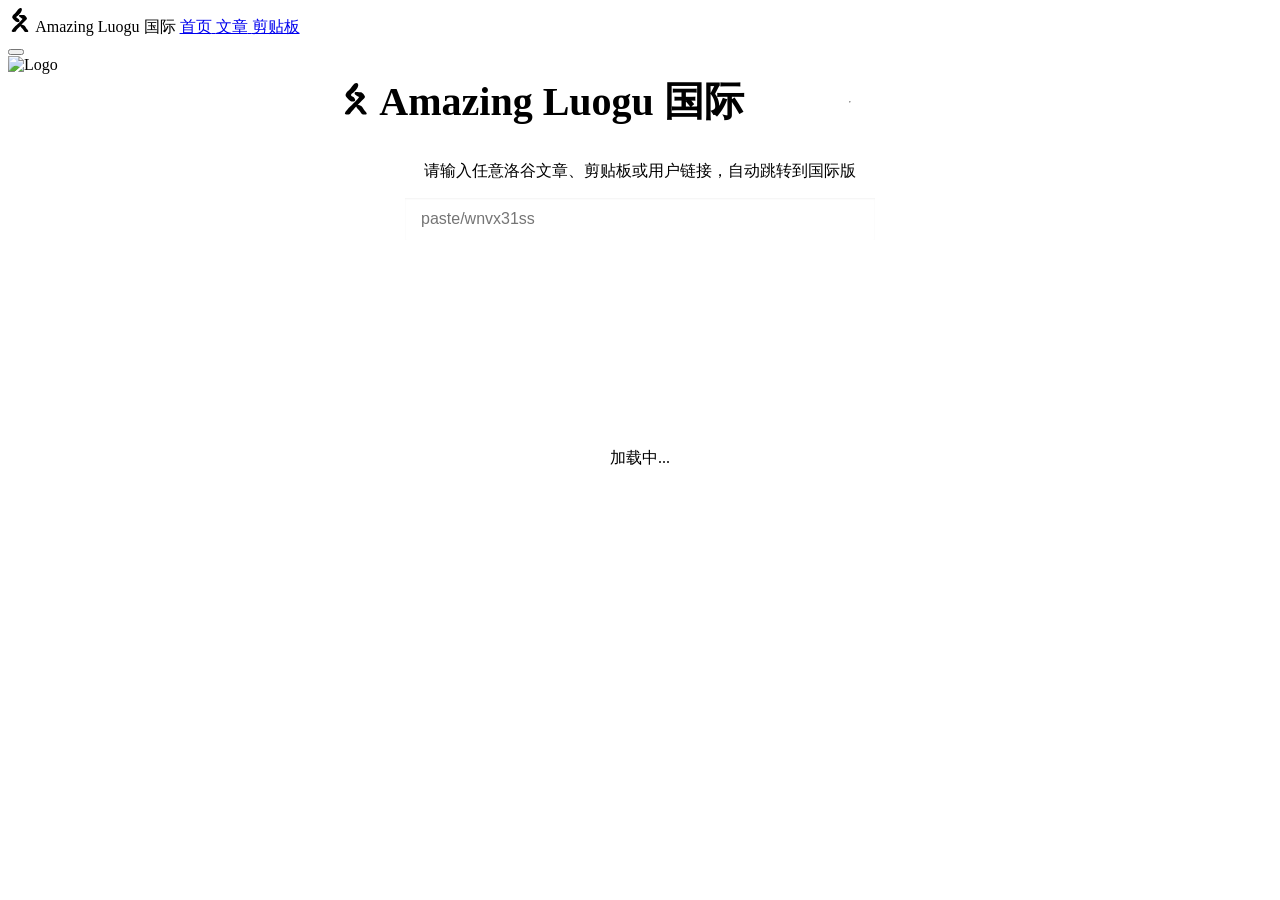
==== commit 489d6135: "Add files via upload" ====
--- a/index.html
+++ b/index.html
@@ -1,1570 +1,1573 @@
-<!doctype html>
-<html lang="zh-CN">
-
-<head>
-	<meta charset="UTF-8" />
-	<meta name="viewport" content="width=device-width, initial-scale=1.0" />
-	<meta name="description" content="Amazing Luogu 国际" />
-	<meta http-equiv="Content-Security-Policy"
-		content="default-src 'self'; script-src 'self' 'unsafe-inline' data: https://cdn.jsdmirror.cn https://static.cloudflareinsights.com; style-src 'self' 'unsafe-inline' data: https://cdn.jsdmirror.cn; img-src 'self' data: https:; font-src 'self' data: https://cdn.jsdmirror.cn; connect-src 'self' data: https://luogu-api.amlg.top https://cdn.jsdmirror.cn; worker-src 'self'" />
-	<link rel="icon" type="image/svg+xml" href="./icon.png" />
-	<title>Amazing Luogu</title>
-	<link rel="stylesheet" href="https://cdn.jsdmirror.cn/npm/@fortawesome/fontawesome-free@7.2.0/css/all.min.css">
-	<link rel="preload" href="https://cdn.jsdmirror.cn/npm/lxgw-wenkai-screen-webfont@1.7.0/style.min.css" as="style"
-		crossorigin="anonymous" onload="this.rel='stylesheet'">
-	<link rel="preload"
-		href="https://cdn.jsdmirror.cn/gh/highlightjs/cdn-release@11.8.0/build/styles/atom-one-light.min.css" as="style"
-		crossorigin="anonymous" onload="this.rel='stylesheet'">
-	<link rel="preload"
-		href="https://cdn.jsdmirror.cn/gh/highlightjs/cdn-release@11.8.0/build/styles/github-dark.min.css" as="style"
-		crossorigin="anonymous" onload="this.rel='stylesheet'">
-	<link rel="stylesheet"
-		href="https://cdn.jsdmirror.cn/gh/zym2013/amazing-luogu-international@main/style/markdown.css">
-	<link rel="stylesheet"
-		href="https://cdn.jsdmirror.cn/gh/zym2013/amazing-luogu-international@main/style/framework.css">
-	<link rel="preload" href="https://cdn.jsdmirror.cn/npm/katex@0.16.27/dist/katex.min.css" as="style"
-		crossorigin="anonymous" onload="this.rel='stylesheet'">
-	<link rel="stylesheet" href="https://cdn.jsdmirror.cn/npm/animate.css@4.1.1/animate.min.css">
-	<style>
-		.markdown-body {
-			font-size: 16px;
-			line-height: 1.6;
-			color: var(--text-color);
-		}
-
-		#goBtn {
-			position: absolute;
-			right: 68px;
-			top: 3px;
-			bottom: 4px;
-			padding: 0 16px;
-			background: var(--primary-color);
-			color: white;
-			border: none;
-			border-radius: var(--border-radius-sm);
-			cursor: pointer;
-			font-weight: 500;
-			transition: background 0.2s;
-		}
-
-		#urlInput {
-			width: 73%;
-			padding: 12px 16px;
-			font-size: 1rem;
-			border: 1px solid var(--border-color);
-			border-radius: var(--border-radius-sm);
-			background: var(--card-bg);
-			color: var(--text-color);
-			box-shadow: inset 0 1px 2px rgba(0, 0, 0, 0.05);
-			transition: border-color 0.2s;
-		}
-
-		.markdown-body .katex-display {
-			overflow-x: auto;
-			overflow-y: hidden;
-		}
-
-		.katex-display .katex {
-			display: block;
-		}
-
-		.notice {
-			margin-block-start: 1em;
-			margin-block-end: 1em;
-			margin-inline-start: 40px;
-			margin-inline-end: 40px;
-			unicode-bidi: isolate;
-			padding: 10px 20px;
-			margin: 0 0 20px;
-			border-left: 5px solid #eee;
-			margin-top: 30px;
-			border-radius: 15px;
-			background-color: var(--card-bg);
-			text-align: left;
-		}
-
-		.notice h2 {
-			margin-top: 0px;
-		}
-
-		.important-notice {
-			border-left: 5px #f85149 solid;
-		}
-
-		.important-notice i {
-			color: #f85149;
-		}
-
-		.flowing-light {
-			animation-delay: 0s;
-			color: #444;
-			text-shadow: 0 0 0 #444;
-			animation: flowing-light 1s ease-in-out infinite alternate;
-			animation-delay: 0.1s;
-		}
-
-		@keyframes flowing-light {
-			to {
-				text-shadow: 0 0 1px #fff,
-					0 0 1px #fff,
-					0 0 3px #fff,
-					0 0 6px #126fcc,
-					0 0 7px #126fcc,
-					0 0 11px #126fcc;
-				color: #aaaaaa;
-			}
-		}
-
-		.page-layout {
-			display: flex;
-			gap: 24px;
-			max-width: 1400px;
-			margin: 0 auto;
-		}
-
-		.main-content {
-			flex: 1;
-			min-width: 0;
-		}
-
-		.toc-sidebar {
-			width: 240px;
-			flex-shrink: 0;
-			position: sticky;
-			top: 80px;
-			align-self: flex-start;
-			background: var(--card-bg);
-			border-radius: var(--border-radius-sm);
-			padding: 16px;
-			box-shadow: 0 2px 8px rgba(0, 0, 0, 0.08);
-			max-height: calc(100vh - 100px);
-			overflow-y: auto;
-		}
-
-		.toc-sidebar h4 {
-			margin: 0 0 12px 0;
-			font-size: 1rem;
-			color: var(--text-color);
-			border-bottom: 1px solid var(--border-color);
-			padding-bottom: 8px;
-		}
-
-		.toc-content a {
-			display: block;
-			padding: 4px 0;
-			color: var(--text-light);
-			text-decoration: none;
-			font-size: 0.9rem;
-			transition: color 0.2s;
-		}
-
-		.toc-content a:hover {
-			color: var(--primary-color);
-		}
-
-		.toc-content .h2 {
-			padding-left: 12px;
-		}
-
-		.toc-content .h3 {
-			padding-left: 24px;
-		}
-
-		.toc-content .h4 {
-			padding-left: 36px;
-		}
-
-		.toc-content .h5 {
-			padding-left: 48px;
-		}
-
-		.toc-content .h6 {
-			padding-left: 60px;
-		}
-
-		.article-header {
-			display: flex;
-			flex-wrap: wrap;
-			gap: 8px;
-			align-items: center;
-			margin-bottom: 16px;
-			padding-bottom: 12px;
-			border-bottom: 1px solid var(--border-color);
-		}
-
-		.action-btn {
-			padding: 6px 12px;
-			background: var(--card-bg);
-			border: 1px solid var(--border-color);
-			border-radius: var(--border-radius-sm);
-			color: var(--text-color);
-			cursor: pointer;
-			font-size: 0.9rem;
-			transition: all 0.2s;
-			display: inline-flex;
-			align-items: center;
-			gap: 6px;
-		}
-
-		.action-btn:hover {
-			background: var(--primary-color);
-			border-color: var(--primary-color);
-			color: #fff;
-		}
-
-		.save-time {
-			margin-left: auto;
-			font-size: 0.85rem;
-			color: var(--text-light);
-		}
-
-		@media (max-width: 1100px) {
-			.page-layout {
-				flex-direction: column;
-			}
-
-			.toc-sidebar {
-				position: static;
-				max-height: 300px;
-			}
-
-			.save-time {
-				margin-left: 0;
-				text-align: right;
-			}
-		}
-
-		.markdown-body h1,
-		.markdown-body h2,
-		.markdown-body h3,
-		.markdown-body h4,
-		.markdown-body h5,
-		.markdown-body h6 {
-			scroll-margin-top: 80px;
-			scroll-padding-top: 80px;
-		}
-
-		.global-loading {
-			position: fixed;
-			top: 0;
-			left: 0;
-			right: 0;
-			bottom: 0;
-			background: var(--bg-color);
-			display: flex;
-			align-items: center;
-			justify-content: center;
-			z-index: 9999;
-			transition: opacity 0.3s, visibility 0.3s;
-		}
-
-		.global-loading.hidden {
-			opacity: 0;
-			visibility: hidden;
-			pointer-events: none;
-		}
-
-		.loading-spinner {
-			display: flex;
-			flex-direction: column;
-			align-items: center;
-			gap: 16px;
-			color: var(--text-color);
-		}
-
-		.loading-spinner i {
-			font-size: 2.5rem;
-			color: var(--primary-color);
-		}
-
-		.loading-spinner span {
-			font-size: 1rem;
-			color: var(--text-light);
-		}
-
-		.markdown-body .loading {
-			display: flex;
-			align-items: center;
-			justify-content: center;
-			padding: 40px;
-			color: var(--text-light);
-			gap: 12px;
-		}
-
-		.markdown-body .loading i {
-			color: var(--primary-color);
-			animation: spin 1s linear infinite;
-		}
-
-		@keyframes spin {
-			to {
-				transform: rotate(360deg);
-			}
-		}
-
-		#not-found-page {
-			animation: fadeIn 0.3s ease-out;
-		}
-
-		@keyframes fadeIn {
-			from {
-				opacity: 0;
-				transform: translateY(10px);
-			}
-
-			to {
-				opacity: 1;
-				transform: translateY(0);
-			}
-		}
-
-		button {
-			font-family: LXGW Wenkai Screen;
-		}
-
-		@media (prefers-color-scheme: dark) {
-
-			.hljs,
-			.code-container,
-			pre {
-				background: #282c34 !important;
-				color: #abb2bf !important;
-			}
-
-			.markdown-body code {
-				background-color: #282c34;
-				color: #abb2bf;
-			}
-
-			.markdown-body blockquote {
-				color: #999;
-				border-left-color: #444;
-			}
-
-			.markdown-body th,
-			.markdown-body td {
-				border-color: #444;
-			}
-		}
-
-		.user-profile {
-			max-width: 900px;
-			margin: 0 auto;
-			display: flex;
-			flex-direction: column;
-			gap: 16px;
-		}
-
-		.user-header {
-			position: relative;
-			overflow: hidden;
-		}
-
-		.user-info {
-			display: flex;
-			align-items: center;
-			gap: 16px;
-			padding: 80px 16px 16px 16px;
-			margin-top: 0px;
-			background-size: cover;
-			background-position: center;
-		}
-
-		.user-avatar {
-			width: 80px;
-			height: 80px;
-			border-radius: 50%;
-			border: 3px solid var(--card-bg);
-			object-fit: cover;
-		}
-
-		.user-name {
-			margin: 0;
-			font-size: 1.4rem;
-		}
-
-		.user-name.orange {
-			color: #f39c11;
-		}
-
-		.user-name.blue {
-			color: #3498db;
-		}
-
-		.user-name.green {
-			color: #5eb95e;
-		}
-
-		.user-name.purple {
-			color: #9d3dcf;
-		}
-
-		.user-name.red {
-			color: #e74c3c;
-		}
-
-		.user-name.cheater {
-			color: rgb(173, 139, 0);
-		}
-
-		.user-name.grey {
-			color: rgb(191, 191, 191);
-		}
-
-		.user-slogan {
-			margin: 4px 0 0;
-			color: #fff;
-			font-size: 0.9rem;
-		}
-
-		.user-badges {
-			display: flex;
-			gap: 8px;
-			margin-top: 8px;
-		}
-
-		.badge {
-			padding: 2px 8px;
-			border-radius: 12px;
-			font-size: 0.8rem;
-			background: var(--border-color);
-		}
-
-		.stat-grid {
-			display: grid;
-			grid-template-columns: repeat(auto-fit, minmax(100px, 1fr));
-			gap: 12px;
-			padding: 16px;
-		}
-
-		.stat-item {
-			text-align: center;
-		}
-
-		.stat-value {
-			display: block;
-			font-size: 1.5rem;
-			font-weight: 600;
-			color: var(--primary-color);
-		}
-
-		.stat-label {
-			font-size: 0.85rem;
-			color: var(--text-light);
-		}
-
-		.prize-list {
-			display: flex;
-			flex-wrap: wrap;
-			gap: 8px;
-			padding: 16px;
-		}
-
-		.prize-item {
-			display: flex;
-			align-items: center;
-			gap: 8px;
-			padding: 6px 12px;
-			background: var(--border-color);
-			border-radius: var(--border-radius-sm);
-			font-size: 0.9rem;
-		}
-
-		.prize-year {
-			font-weight: 600;
-		}
-
-		.prize-contest {
-			color: var(--text-light);
-		}
-
-		.prize-name {
-			color: var(--primary-color);
-		}
-
-		.elo-table table {
-			width: 100%;
-			border-collapse: collapse;
-		}
-
-		.elo-table th,
-		.elo-table td {
-			padding: 8px 12px;
-			border-bottom: 1px solid var(--border-color);
-			text-align: left;
-		}
-
-		.diff-up {
-			color: #52c41a;
-		}
-
-		.diff-down {
-			color: #f5222d;
-		}
-
-		.activity-grid {
-			display: grid;
-			grid-template-columns: repeat(7, 1fr);
-			gap: 4px;
-			padding: 0 16px 16px;
-		}
-
-		.activity-day {
-			aspect-ratio: 1;
-			background: var(--border-color);
-			border-radius: 4px;
-			display: flex;
-			align-items: center;
-			justify-content: center;
-			font-size: 0.7rem;
-			cursor: pointer;
-			transition: transform 0.1s;
-		}
-
-		.activity-day:hover {
-			transform: scale(1.1);
-			background: var(--primary-color);
-			color: #fff;
-		}
-
-		.card {
-			background: var(--card-bg);
-			border-radius: var(--border-radius-sm);
-			box-shadow: 0 2px 8px rgba(0, 0, 0, 0.08);
-		}
-
-		.card h3 {
-			margin: 0;
-			padding: 12px 16px;
-			border-bottom: 1px solid var(--border-color);
-			font-size: 1.1rem;
-		}
-
-		.markdown-body {
-			padding: 16px;
-		}
-
-		@media (max-width: 768px) {
-			.user-info {
-				flex-direction: column;
-				text-align: center;
-			}
-
-			.activity-grid {
-				grid-template-columns: repeat(7, 1fr);
-				gap: 2px;
-			}
-		}
-
-		/* 回复区域样式 */
-		.replies-section {
-			margin-top: 24px;
-		}
-
-		.replies-section h3 {
-			margin: 0 0 16px;
-			padding: 12px 16px;
-			border-bottom: 1px solid var(--border-color);
-			font-size: 1.1rem;
-			display: flex;
-			align-items: center;
-			gap: 8px;
-		}
-
-		.text-light {
-			color: var(--text-light);
-			font-size: 0.9rem;
-			font-weight: normal;
-		}
-
-		.text-error {
-			color: #f5222d;
-			text-align: center;
-			padding: 20px;
-		}
-
-		.replies-list {
-			display: flex;
-			flex-direction: column;
-			gap: 12px;
-			padding: 0 16px 16px;
-		}
-
-		.reply-item {
-			padding: 12px;
-			background: var(--card-bg);
-			border-radius: var(--border-radius-sm);
-			border: 1px solid var(--border-color);
-			transition: border-color 0.2s;
-		}
-
-		.reply-item:hover {
-			border-color: var(--primary-color);
-		}
-
-		.reply-header {
-			display: flex;
-			align-items: center;
-			gap: 10px;
-			margin-bottom: 8px;
-		}
-
-		.reply-avatar {
-			width: 32px;
-			height: 32px;
-			border-radius: 50%;
-			object-fit: cover;
-			flex-shrink: 0;
-		}
-
-		.reply-meta {
-			display: flex;
-			align-items: center;
-			gap: 8px;
-			flex-wrap: wrap;
-			font-size: 0.9rem;
-		}
-
-		.reply-author {
-			font-weight: 500;
-		}
-
-		.reply-author.orange {
-			color: #fa8c16;
-		}
-
-		.reply-author.blue {
-			color: #1890ff;
-		}
-
-		.reply-author.green {
-			color: #52c41a;
-		}
-
-		.reply-author.red {
-			color: #f5222d;
-		}
-
-		.reply-time {
-			color: var(--text-light);
-			font-size: 0.85rem;
-		}
-
-		.badge {
-			padding: 1px 6px;
-			border-radius: 10px;
-			font-size: 0.75rem;
-			background: var(--border-color);
-			color: var(--text-color);
-		}
-
-		.badge.ccf-level-1 {
-			background: #e6f7ff;
-			color: #1890ff;
-		}
-
-		.badge.ccf-level-2 {
-			background: #f6ffed;
-			color: #52c41a;
-		}
-
-		.badge.ccf-level-3 {
-			background: #fff7e6;
-			color: #fa8c16;
-		}
-
-		.badge.ccf-level-4 {
-			background: #fff1f0;
-			color: #f5222d;
-		}
-
-		.badge.ccf-level-5 {
-			background: #f9f0ff;
-			color: #722ed1;
-		}
-
-		.badge.ccf-level-6 {
-			background: #fff0f6;
-			color: #eb2f96;
-		}
-
-		.reply-content {
-			padding-left: 42px;
-			font-size: 0.95rem;
-			line-height: 1.6;
-		}
-
-		.reply-content .markdown-body {
-			padding: 0;
-			font-size: inherit;
-		}
-
-		.reply-content .markdown-body p {
-			margin: 0;
-		}
-
-		.reply-content .markdown-body img {
-			max-width: 100%;
-			max-height: 200px;
-			border-radius: var(--border-radius-sm);
-			cursor: pointer;
-			transition: transform 0.2s;
-		}
-
-		.reply-content .markdown-body img:hover {
-			transform: scale(1.02);
-		}
-
-		/* 加载更多按钮 */
-		#load-more-replies {
-			width: fit-content;
-		}
-
-		/* 响应式适配 */
-		@media (max-width: 768px) {
-			.reply-content {
-				padding-left: 0;
-				padding-top: 8px;
-			}
-
-			.reply-header {
-				flex-wrap: wrap;
-			}
-		}
-
-		/* 暗色模式适配 */
-		@media (prefers-color-scheme: dark) {
-			.reply-item {
-				background: var(--card-bg);
-				border-color: #444;
-			}
-
-			.badge {
-				background: #333;
-			}
-		}
-	</style>
-</head>
-
-<body>
-	<div id="global-loading" class="global-loading">
-		<div class="loading-spinner">
-			<i class="fa-solid fa-spinner fa-spin"></i>
-			<span>加载中...</span>
-		</div>
-	</div>
-	<div id="app">
-		<aside class="sidebar" id="sidebar">
-			<nav class="nav-menu">
-				<a class="nav-logo-item" data-page="none">
-					<svg xmlns="http://www.w3.org/2000/svg" width="24" class="nav-icon" height="24" viewBox="0 0 24 24">
-						<path fill="currentColor"
-							d="M12.424 0c-.435-.005-.964.138-1.569.65c-.967.817-2.554 3.235-3.56 4.38s-2.002 1.65-2.48 2.493c-.477.844-.824 1.598-.385 2.568s2.308 2.592 3.018 3.247s.724.566 1.24.68c.517.113 1.38.188 1.857 0c.478-.19.993-.63 1.006-1.133s-.515-1.409-.928-1.887c-.413-.479-1.213-.769-1.549-.983s-.373-.076-.463-.303s-.413-.59-.078-1.056c.336-.466 1.38-1.033 2.09-1.738s1.625-1.61 2.167-2.492s1.06-2.064 1.085-2.794C13.901.902 13.603.285 13.1.12a2.2 2.2 0 0 0-.676-.12m-.397 6.936c-.243.008-.443.037-.566.097c-.492.24-.48.997-.151 1.515s1.618 1.223 2.124 1.59c.505.366.883.292.908.607c.026.316.102.315-.757 1.287c-.86.973-3.222 3.371-4.397 4.546c-1.175 1.174-1.77 1.503-2.654 2.5S4.259 21.78 3.88 22.563s-.15.997.38 1.212c.531.214 2.11.34 2.804.075c.695-.265.822-1.034 1.365-1.666c.543-.63.721-.859 1.896-2.122c.472-.507 1.242-1.32 1.998-2.118c.048.151.126.324.243.525c.423.727 1.922 2.219 2.537 3.009s.77 1.33 1.154 1.73c.384.402.55.564 1.152.677c.602.112 1.998.188 2.459 0c.461-.189.552-.576.308-1.127c-.243-.552-1.346-1.555-1.768-2.182c-.423-.627-1.243-2.095-1.845-2.71s-1.025-.776-1.768-.977c-.43-.115-.982-.11-1.444-.034c.769-.811 1.564-1.647 2.129-2.246c1.415-1.503 2.88-2.614 3.335-3.56c.455-.948-.214-1.492-.606-2.123c-.391-.631-1.124-1.363-1.743-1.666c-.62-.303-1.151-.1-1.972-.151c-.616-.038-1.737-.197-2.467-.173" />
-					</svg>
-					<span class="nav-text">Amazing Luogu 国际</span>
-				</a>
-				<a href="/" class="nav-item" data-page="home">
-					<i class="fa-solid fa-house-chimney-user nav-icon"></i>
-					<span class="nav-text">首页</span>
-				</a>
-				<a href="/a/y81xoxgi" class="nav-item" data-page="articles">
-					<i class="fa-regular fa-newspaper nav-icon"></i>
-					<span class="nav-text">文章</span>
-				</a>
-				<a href="/p/wnvx31ss" class="nav-item" data-page="clipboard">
-					<i class="fa-solid fa-clipboard-list nav-icon"></i>
-					<span class="nav-text">剪贴板</span>
-				</a>
-			</nav>
-		</aside>
-		<div class="sidebar-overlay" id="sidebarOverlay"></div>
-		<div class="main-container">
-			<header class="topbar">
-				<div class="topbar-left">
-					<button class="menu-toggle" id="menuToggle" aria-label="切换菜单">
-						<i class="fas fa-bars"></i>
-					</button>
-					<nav class="breadcrumb" id="breadcrumb"></nav>
-				</div>
-				<div class="logo">
-					<img src="https://cdn.luogu.com.cn/upload/image_hosting/7x00uufg.png" referrerpolicy="no-referrer"
-						crossorigin="anonymous" alt="Logo" class="logo-img">
-				</div>
-			</header>
-			<main class="content" id="not-found-page" style="display: none;">
-				<div style="text-align: center; padding: 80px 20px;">
-					<i class="fa-solid fa-ghost"
-						style="font-size: 4rem; color: var(--text-light); margin-bottom: 24px;"></i>
-					<h1 style="font-size: 2rem; color: var(--text-color); margin-bottom: 16px;">404 - 页面未找到</h1>
-					<p style="color: var(--text-light); margin-bottom: 32px;">抱歉，您访问的页面不存在或已被移除。</p>
-					<a href="/" class="action-btn" style="text-decoration: none;">
-						<i class="fa-solid fa-house"></i> 返回首页
-					</a>
-				</div>
-			</main>
-			<main class="content" id="user-page" style="display: none;"></main>
-			<main class="content" id="home-page">
-				<div style="text-align: center; max-width: 600px; margin: 0 auto;">
-					<div
-						style="display: flex; align-items: center; justify-content: center; gap: 16px; margin-bottom: 32px;">
-						<h1 style="font-size: 2.5rem; font-weight: 700; color: var(--secondary-color); margin: 0;">
-							<svg xmlns="http://www.w3.org/2000/svg" viewBox="0 0 24 24" style="width: 31.57px">
-								<path fill="currentColor"
-									d="M12.424 0c-.435-.005-.964.138-1.569.65c-.967.817-2.554 3.235-3.56 4.38s-2.002 1.65-2.48 2.493c-.477.844-.824 1.598-.385 2.568s2.308 2.592 3.018 3.247s.724.566 1.24.68c.517.113 1.38.188 1.857 0c.478-.19.993-.63 1.006-1.133s-.515-1.409-.928-1.887c-.413-.479-1.213-.769-1.549-.983s-.373-.076-.463-.303s-.413-.59-.078-1.056c.336-.466 1.38-1.033 2.09-1.738s1.625-1.61 2.167-2.492s1.06-2.064 1.085-2.794C13.901.902 13.603.285 13.1.12a2.2 2.2 0 0 0-.676-.12m-.397 6.936c-.243.008-.443.037-.566.097c-.492.24-.48.997-.151 1.515s1.618 1.223 2.124 1.59c.505.366.883.292.908.607c.026.316.102.315-.757 1.287c-.86.973-3.222 3.371-4.397 4.546c-1.175 1.174-1.77 1.503-2.654 2.5S4.259 21.78 3.88 22.563s-.15.997.38 1.212c.531.214 2.11.34 2.804.075c.695-.265.822-1.034 1.365-1.666c.543-.63.721-.859 1.896-2.122c.472-.507 1.242-1.32 1.998-2.118c.048.151.126.324.243.525c.423.727 1.922 2.219 2.537 3.009s.77 1.33 1.154 1.73c.384.402.55.564 1.152.677c.602.112 1.998.188 2.459 0c.461-.189.552-.576.308-1.127c-.243-.552-1.346-1.555-1.768-2.182c-.423-.627-1.243-2.095-1.845-2.71s-1.025-.776-1.768-.977c-.43-.115-.982-.11-1.444-.034c.769-.811 1.564-1.647 2.129-2.246c1.415-1.503 2.88-2.614 3.335-3.56c.455-.948-.214-1.492-.606-2.123c-.391-.631-1.124-1.363-1.743-1.666c-.62-.303-1.151-.1-1.972-.151c-.616-.038-1.737-.197-2.467-.173" />
-							</svg> Amazing Luogu 国际
-						</h1>
-						<hr>
-					</div>
-					<p style="color: var(--text-light);">请输入任意洛谷文章或剪贴板链接，自动跳转到国际版</p>
-					<p style="color: var(--text-light); margin-bottom: 24px;">新：支持用户主页啦！</p>
-					<div
-						style="position: relative; align-items: center; flex-direction: row; flex-wrap: nowrap; justify-content: center;">
-						<input type="text" id="urlInput" placeholder="paste/wnvx31ss" />
-						<button id="goBtn"><i class="fa-solid fa-bolt flowing-light"></i></button>
-					</div>
-				</div>
-			</main>
-			<main class="content" id="article-page" style="display: none;">
-				<div class="page-layout">
-					<div class="main-content">
-						<div class="article-header">
-							<!-- <button id="backBtn" class="action-btn"><i class="fa-solid fa-arrow-left"></i> 返回</button> -->
-							<button id="refreshBtn" class="action-btn"><i class="fa-solid fa-rotate"></i> 更新</button>
-							<button id="copyRawBtn" class="action-btn"><i class="fa-solid fa-copy"></i> 复制原文</button>
-							<button id="jumpOriginalBtn" class="action-btn"><i class="fa-solid fa-external-link"></i>
-								跳转原文</button>
-							<span id="saveTime" class="save-time"></span>
-						</div>
-						<div class="markdown-body" id="article-content">
-							<div class="loading">加载中...</div>
-						</div>
-						<div class="replies-section card" id="replies-section" style="display: none; padding-bottom: 12px;">
-							<h3><i class="fa-regular fa-comment-dots"></i> 回复列表 <span id="replies-count" class="text-light"></span></h3>
-							<div id="replies-list" class="replies-list">
-								<div class="loading"><i class="fa-solid fa-spinner fa-spin"></i> 加载回复中...</div>
-							</div>
-							<button id="load-more-replies" class="action-btn" style="display: none; margin: 12px auto;">
-								<i class="fa-solid fa-plus"></i> 加载更多
-							</button>
-						</div>
-					</div>
-					<aside class="toc-sidebar" id="toc-sidebar">
-						<h4>目录</h4>
-						<div id="toc-content" class="toc-content"><a href="#" class="h1">无标题</a></div>
-					</aside>
-				</div>
-			</main>
-			<main class="content" id="paste-page" style="display: none;">
-				<div class="page-layout">
-					<div class="main-content">
-						<div class="article-header">
-							<button id="refreshBtn-2" class="action-btn"><i class="fa-solid fa-rotate"></i> 更新</button>
-							<button id="copyRawBtn-2" class="action-btn"><i class="fa-solid fa-copy"></i> 复制原文</button>
-							<button id="jumpOriginalBtn-2" class="action-btn"><i class="fa-solid fa-external-link"></i>
-								跳转原文</button>
-							<span id="saveTime-2" class="save-time"></span>
-						</div>
-						<div class="markdown-body" id="paste-content">
-							<div class="loading">加载中...</div>
-						</div>
-					</div>
-					<aside class="toc-sidebar" id="toc-sidebar">
-						<h4>目录</h4>
-						<div id="toc-content-2" class="toc-content"><a href="#" class="h1">无标题</a></div>
-					</aside>
-				</div>
-			</main>
-		</div>
-	</div>
-	<script src="https://cdn.jsdmirror.cn/gh/zym2013/amazing-luogu-international@main/function/framework.js"></script>
-	<script src="https://cdn.jsdmirror.cn/npm/marked@4.0.0/marked.min.js"></script>
-	<script src="https://cdn.jsdmirror.cn/npm/katex@0.16.27/dist/katex.min.js"></script>
-	<script src="https://cdn.jsdmirror.cn/npm/katex@0.16.27/dist/contrib/auto-render.min.js"></script>
-	<script src="https://cdn.jsdmirror.cn/gh/highlightjs/cdn-release@11.8.0/build/highlight.min.js"></script>
-	<script>
-		let currentRawContent = '';
-		let currentType = '';
-		let currentId = '';
-		const customExtensions = [
-			{
-				name: 'alignBlock',
-				level: 'block',
-				start(src) { return src.match(/^:::\s*align\s*\{([^}]+)\}/)?.index; },
-				tokenizer(src, tokens) {
-					const match = src.match(/^:::\s*align\s*\{([^}]+)\}([\s\S]*?)\n:::/);
-					if (match) {
-						return {
-							type: 'alignBlock',
-							raw: match[0],
-							align: match[1].trim(),
-							content: match[2].trim()
-						};
-					}
-				},
-				renderer(token) {
-					return `<div class="align-${token.align}">${marked.parse(token.content)}</div>`;
-				}
-			},
-			{
-				name: 'epigraph',
-				level: 'block',
-				start(src) { return src.match(/^:::\s*epigraph(\[([^\]]+)\])?\s*:::/)?.index; },
-				tokenizer(src, tokens) {
-					const match = src.match(/^:::\s*epigraph(\[([^\]]+)\])?\s*([\s\S]*?)\s*:::/);
-					if (match) {
-						return {
-							type: 'epigraph',
-							raw: match[0],
-							author: match[2] || '',
-							content: match[3].trim()
-						};
-					}
-				},
-				renderer(token) {
-					const authorPart = `<p>${token.author ? token.author : 'unknown author'}</p>`;
-					return `<div class="epigraph">${marked.parse(token.content)}${authorPart}</div>`;
-				}
-			},
-			{
-				name: 'foldable',
-				level: 'block',
-				start(src) { return src.match(/^:{3,}/)?.index; },
-				tokenizer(src, tokens) {
-					const match = src.match(/^(:{3,})\s*(\w+)?(\[([^\]]+)\])?(\s*\{([^}]+)\})?\s*([\s\S]*?)\s*\1/);
-					if (match && (match[2] === 'info' || match[2] === 'warning' || match[2] === 'success' || match[2] === 'error' || match[2] === 'bug' || match[2] === 'flask')) {
-						return {
-							type: 'foldable',
-							raw: match[0],
-							foldType: match[2] || 'info',
-							title: match[4] || '',
-							options: match[6] || '',
-							content: match[7].trim()
-						};
-					}
-				},
-				renderer(token) {
-					const isOpen = token.options.includes('open');
-					return `
-						<details class="foldable ${token.foldType}" ${isOpen ? 'open' : ''}>
-							<summary>${token.title || '点击展开'}</summary>
-							${marked.parse(token.content)}
-						</details>
-					`;
-				}
-			}
-		];
-		marked.use({ extensions: customExtensions });
-		function escapeHtml(str) {
-			return str
-				.replace(/&/g, '&amp;')
-				.replace(/</g, '&lt;')
-				.replace(/>/g, '&gt;')
-				.replace(/"/g, '&quot;')
-				.replace(/'/g, '&#039;');
-		}
-		const renderer = new marked.Renderer();
-		renderer.code = function (code, language) {
-			const lang = language || 'plaintext';
-			let highlighted = code;
-			if (language && hljs.getLanguage(lang)) {
-				try {
-					highlighted = hljs.highlight(code, { language: lang, ignoreIllegals: true }).value;
-				} catch (e) { }
-			}
-			return `<div class="code-container"><pre><code class="language-${lang}">${highlighted}</code></pre></div>`;
-		};
-		marked.setOptions({
-			breaks: false,
-			gfm: true,
-			mangle: false,
-			headerIds: false,
-			renderer: renderer,
-		});
-		function renderMarkdown(text) {
-			text = text.replace(/(^|\s)\$\$\s*\n([\s\S]*?)\n\s*\$\$(?=\s|$)/gm, '$1\n$$$$$2$$$$\n');
-			text = text.replace(/([^\n])\n(\|.*\|)\n(\|.*[-:].*\|)/g, '$1\n\n$2\n$3');
-			console.log(text);
-			const tmp = document.createElement('div');
-			tmp.innerHTML = sanitizeHTML(marked.parse(text));
-			const images = tmp.querySelectorAll('img');
-			images.forEach(img => {
-				img.setAttribute('referrerpolicy', 'no-referrer');
-				img.setAttribute('crossorigin', 'anonymous');
-			});
-			renderMathInElement(tmp, {
-				delimiters: [
-					{ left: '$$', right: '$$', display: true },
-					{ left: '$', right: '$', display: false },
-					{ left: '\(', right: '\)', display: false },
-					{ left: '\[', right: '\]', display: true }
-				],
-				strict: false,
-				escape: false,
-				preProcess: (math) => {
-					let processed = math.replace(/\\(\r?\n)/g, '\\\\$1');
-					return processed;
-				}
-			});
-			return tmp.innerHTML;
-		}
-		function formatRelativeTime(timestamp) {
-			if (!timestamp) return '';
-			const now = Date.now();
-			const time = timestamp * 1000;
-			const diff = now - time;
-			const seconds = Math.floor(diff / 1000);
-			const minutes = Math.floor(seconds / 60);
-			const hours = Math.floor(minutes / 60);
-			const days = Math.floor(hours / 24);
-			if (seconds < 60) return '刚刚';
-			if (minutes < 60) return `${minutes}分钟前`;
-			if (hours < 24) return `${hours}小时前`;
-			if (days < 7) return `${days}天前`;
-			return new Date(time).toLocaleDateString('zh-CN', {
-				month: '2-digit',
-				day: '2-digit'
-			});
-		}
-		function sanitizeHTML(html) {
-			const parser = new DOMParser();
-			const doc = parser.parseFromString(html, 'text/html');
-			const dangerousTags = ['script', 'link', 'meta', 'object', 'embed', 'style']; // 我们保留 iframe
-			dangerousTags.forEach(tag => {
-				doc.querySelectorAll(tag).forEach(el => el.remove());
-			});
-			doc.querySelectorAll('*').forEach(el => {
-				[...el.attributes].forEach(attr => {
-					if (attr.name.startsWith('on') || attr.name.toLowerCase() === 'style') {
-						el.removeAttribute(attr.name);
-					}
-					if (attr.value && typeof attr.value === 'string' && attr.value.trim().toLowerCase().startsWith('javascript:')) {
-						el.removeAttribute(attr.name);
-					}
-				});
-			});
-			doc.querySelectorAll('table').forEach(table => {
-				const rows = table.querySelectorAll('tr');
-				if (rows.length > 0 && !table.querySelector('tbody')) {
-					const tbody = doc.createElement('tbody');
-					rows.forEach(tr => tbody.appendChild(tr));
-					table.appendChild(tbody);
-				}
-			});
-			return doc.body.innerHTML;
-		}
-		function updateHighlightTheme() {
-			const isDark = document.documentElement.getAttribute('data-theme') === 'dark' ||
-				document.body.classList.contains('dark-mode') ||
-				window.matchMedia('(prefers-color-scheme: dark)').matches;
-			const lightTheme = document.querySelector('link[href*="atom-one-light"]');
-			const darkTheme = document.getElementById('hljs-dark-theme');
-			if (isDark) {
-				if (lightTheme) lightTheme.disabled = true;
-				if (darkTheme) darkTheme.disabled = false;
-			} else {
-				if (lightTheme) lightTheme.disabled = false;
-				if (darkTheme) darkTheme.disabled = true;
-			}
-			document.querySelectorAll('pre code').forEach((block) => {
-				hljs.highlightElement(block);
-			});
-		}
-		function showPage(pageKey) {
-			const pages = ['home', 'article', 'paste', 'not-found'];
-			pages.forEach(k => {
-				const el = document.getElementById(`${k}-page`);
-				if (el) el.style.display = 'none';
-			});
-			const target = document.getElementById(`${pageKey}-page`);
-			if (target) {
-				target.style.display = 'block';
-				if (pageKey === 'article' || pageKey === 'paste') {
-					const contentEl = document.getElementById(`${pageKey}-content`);
-					if (contentEl) contentEl.innerHTML = '<div class="loading"><i class="fa-solid fa-spinner"></i><span>加载中...</span></div>';
-				}
-			}
-			document.querySelectorAll('.nav-item').forEach(el => el.classList.remove('active'));
-			let activePage = pageKey === 'home' ? 'home' : pageKey === 'article' ? 'articles' : pageKey === 'paste' ? 'clipboard' : null;
-			if (activePage) {
-				const activeEl = document.querySelector(`.nav-item[data-page="${activePage}"]`);
-				if (activeEl) activeEl.classList.add('active');
-			}
-		}
-		let currentArticleReplies = {
-			articleId: null,
-			lastId: null,
-			hasMore: true,
-			loading: false,
-			count: 0,
-			high: 0
-		};
-		async function loadArticleReplies(articleId, lastId = null, limit = 20, append = false) {
-			if (currentArticleReplies.loading || !currentArticleReplies.hasMore) return;
-			currentArticleReplies.loading = true;
-			const repliesList = document.getElementById('replies-list');
-			const loadMoreBtn = document.getElementById('load-more-replies');
-			if (!append) {
-				repliesList.innerHTML = '<div class="loading"><i class="fa-solid fa-spinner fa-spin"></i> 加载回复中...</div>';
-				loadMoreBtn.style.display = 'none';
-			}
-			try {
-				let url = `https://luogu-api.amlg.top/article/${articleId}/replies?r=1`;
-				if (lastId) url += `&after=${lastId}`;
-				const res = await fetch(url, { cache: 'no-store' });
-				const data = await res.json();
-				if (!data.success || !data.data?.replySlice) {
-					throw new Error('加载失败');
-				}
-				const replies = data.data.replySlice;
-				currentArticleReplies.lastId = replies.length > 0 ? replies[replies.length - 1].id : null;
-				currentArticleReplies.hasMore = (currentArticleReplies.high ? currentArticleReplies.high : 0) < currentArticleReplies.count;
-				currentArticleReplies.high += replies.length;
-				console.log(currentArticleReplies.high);
-				renderReplies(replies, append);
-				const countEl = document.getElementById('replies-count');
-				if (countEl) {
-					const currentCount = repliesList.querySelectorAll('.reply-item').length;
-					countEl.textContent = `(${currentCount}${currentArticleReplies.hasMore ? '+' : ''})`;
-				}
-				loadMoreBtn.style.display = currentArticleReplies.hasMore ? 'flex' : 'none';
-			} catch (e) {
-				console.error('加载回复失败:', e);
-				if (!append) {
-					repliesList.innerHTML = '<p class="text-error">回复加载失败，请稍后重试</p>';
-				}
-			} finally {
-				currentArticleReplies.loading = false;
-			}
-		}
-		function renderReplies(replies, append = false) {
-			const repliesList = document.getElementById('replies-list');
-			if (!append && !repliesList.querySelector('.loading')) {
-				repliesList.innerHTML = '';
-			}
-			const loadingEl = repliesList.querySelector('.loading');
-			if (loadingEl) loadingEl.remove();
-			if (replies.length === 0 && !append) {
-				repliesList.innerHTML = '<p class="text-light" style="text-align:center;padding:20px">暂无回复，快来抢沙发～</p>';
-				return;
-			}
-			const fragment = document.createDocumentFragment();
-			replies.forEach(reply => {
-				const replyEl = document.createElement('div');
-				replyEl.className = 'reply-item';
-				replyEl.innerHTML = `
-            <div class="reply-header">
-                <img src="${reply.author.avatar}" class="reply-avatar" referrerpolicy="no-referrer" crossorigin="anonymous">
-                <div class="reply-meta">
-                    <span class="reply-author ${reply.author.color?.toLowerCase()}">${escapeHtml(reply.author.name)}</span>
-                    <span class="reply-time" title="${new Date(reply.time * 1000).toLocaleString('zh-CN')}">${formatRelativeTime(reply.time)}</span>
-                </div>
-            </div>
-            <div class="reply-content markdown-body" data-reply-id="${reply.id}">
-                ${renderMarkdown(reply.content)}
-            </div>
-        `;
-				fragment.appendChild(replyEl);
-			});
-			repliesList.appendChild(fragment);
-			replies.forEach(reply => {
-				const contentEl = repliesList.querySelector(`[data-reply-id="${reply.id}"]`);
-				if (contentEl && /(\$[\s\S]*?\$|\\\(|\\\[)/.test(reply.content)) {
-					renderMathInElement(contentEl, {
-						delimiters: [
-							{ left: '$$', right: '$$', display: true },
-							{ left: '$', right: '$', display: false },
-							{ left: '\(', right: '\)', display: false },
-							{ left: '\[', right: '\]', display: true }
-						],
-						strict: false,
-						escape: false,
-						preProcess: (math) => {
-							let fixed = math.replace(/\\(\r?\n)/g, '\\\\$1');
-							fixed = fixed.replace(/\\(\s*\})/g, '\\\\$1');
-							return fixed;
-						}
-					});
-				}
-			});
-		}
-		function handleLoadMoreReplies() {
-			if (currentArticleReplies.articleId) {
-				loadArticleReplies(
-					currentArticleReplies.articleId,
-					currentArticleReplies.lastId,
-					20,
-					true
-				);
-			}
-		}
-		async function loadArticle(id, forceRefresh = false) {
-			try {
-				showPage('article');
-				currentType = 'article';
-				currentId = id;
-				currentArticleReplies = {
-					articleId: id,
-					lastId: null,
-					hasMore: true,
-					loading: false,
-					high: 0
-				};
-				const fetchOptions = { cache: 'no-store' };
-				const url = `https://luogu-api.amlg.top/article/${id}` + (forceRefresh ? `?r=1` : '');
-				const res = await fetch(url, fetchOptions);
-				const data = await res.json();
-				const article = data.data.data.article;
-				currentArticleReplies.count = data.data.data.article.replyCount;
-				currentRawContent = article.content || '';
-				const rendered = renderMarkdown(currentRawContent);
-				const contentEl = document.getElementById('article-content');
-				contentEl.innerHTML = rendered;
-				const tocEl = generateTOC(contentEl, "article");
-				document.getElementById('toc-content').innerHTML = (tocEl ? tocEl : `<a href="#" class="h1">无标题</a>`);
-				bindTOCClick();
-				const ts = article.time;
-				document.getElementById('saveTime').textContent = ts ? `最后保存: ${formatUnixTime(ts)}` : '';
-				updateBreadcrumb([
-					{ text: '首页', href: '/' },
-					{ text: '文章', href: '/a/y81xoxgi' },
-					{ text: article.author.name + ' 的《' + (article.title || `文章 #${id}`) + '》' }
-				]);
-				const repliesSection = document.getElementById('replies-section');
-				if (repliesSection) {
-					repliesSection.style.display = 'block';
-					setTimeout(() => loadArticleReplies(id, null, 10, false), 100);
-				}
-			} catch (e) {
-				showPage('article');
-				document.getElementById('article-content').innerHTML = '<p style="color:red">文章加载失败</p>';
-			}
-		}
-		async function loadPaste(id, forceRefresh = false) {
-			try {
-				showPage('paste');
-				currentType = 'paste';
-				currentId = id;
-				const fetchOptions = { cache: 'no-store' };
-				const url = `https://luogu-api.amlg.top/paste/${id}` + (forceRefresh ? `?r=1` : '');
-				const res = await fetch(url, fetchOptions);
-				const data = await res.json();
-				const paste = data.data;
-				currentRawContent = data.data.data || '';
-				const rendered = renderMarkdown(currentRawContent);
-				const contentEl = document.getElementById('paste-content');
-				contentEl.innerHTML = rendered;
-				const tocEl = generateTOC(contentEl, "paste");
-				console.log(tocEl);
-				document.getElementById('toc-content-2').innerHTML = (tocEl ? tocEl : `<a href="#" class="h1">无标题</a>`);
-				bindTOCClick();
-				const ts = paste.time;
-				document.getElementById('saveTime-2').textContent = ts ? `最后保存: ${formatUnixTime(ts)}` : '';
-				updateBreadcrumb([
-					{ text: '首页', href: '/' },
-					{ text: '剪贴板', href: '/p/wnvx31ss' },
-					{ text: paste.user.name + ` 的剪贴板 #${id}` }
-				]);
-			} catch (e) {
-				showPage('paste');
-				document.getElementById('paste-content').innerHTML = '<p style="color:red">剪贴板加载失败</p>';
-			}
-		}
-		function parseRoute() {
-			const path = window.location.pathname;
-			if (path.startsWith('/a/') || path.startsWith('/article/')) {
-				const id = path.split('/')[2];
-				if (id) loadArticle(id);
-				else showPage('home');
-			} else if (path.startsWith('/p/') || path.startsWith('/paste/')) {
-				const id = path.split('/')[2];
-				if (id) loadPaste(id);
-				else showPage('home');
-			} else if (path.startsWith('/user/')) {
-				const uid = path.split('/')[2];
-				if (uid && /^\d+$/.test(uid)) {
-					loadUserProfile(uid);
-				} else {
-					showPage('not-found');
-				}
-			} else {
-				showPage('home');
-				updateBreadcrumb([{ text: '首页', href: '/' }]);
-			}
-		}
-		async function loadUserProfile(uid, forceRefresh = false) {
-			try {
-				showPage('user');
-				const fetchOptions = { cache: 'no-store' };
-				const url = `https://luogu-api.amlg.top/user/${uid}` + (forceRefresh ? `?r=1` : '');
-				const res = await fetch(url, fetchOptions);
-				const data = await res.json();
-				if (!data.success || !data.data?.data?.user) {
-					throw new Error('用户不存在');
-				}
-				renderUserProfile(data.data.data, uid);
-				updateBreadcrumb([
-					{ text: '首页', href: '/' },
-					{ text: `用户 #${uid}`, href: `/user/${uid}` }
-				]);
-			} catch (e) {
-				console.error('加载用户失败:', e);
-				showPage('not-found');
-			}
-		}
-		document.getElementById('goBtn')?.addEventListener('click', () => {
-			const input = document.getElementById('urlInput');
-			const raw = input.value.trim();
-			if (!raw) return;
-			let path = raw;
-			if (raw.includes('://')) {
-				try {
-					const url = new URL(raw.startsWith('http') ? raw : 'https://' + raw);
-					path = url.pathname;
-				} catch (e) {
-					alert('无效链接');
-					return;
-				}
-			} else {
-				const match = raw.match(/(?:www\.)?luogu\.com\.cn?(\/.*)/i);
-				if (match) path = match[1];
-				else path = '/' + raw.split('/').slice(1).join('/');
-			}
-			const articleMatch = path.match(/^\/(?:article|a)\/([^\/\?\#]+)/i);
-			const pasteMatch = path.match(/^\/(?:paste|p)\/([^\/\?\#]+)/i);
-
-			if (articleMatch) {
-				window.location.pathname = `/a/${articleMatch[1]}`;
-			} else if (pasteMatch) {
-				window.location.pathname = `/p/${pasteMatch[1]}`;
-			} else {
-				alert('未识别到有效的文章或剪贴板 ID');
-			}
-		});
-		document.getElementById('urlInput')?.addEventListener('keypress', (e) => {
-			if (e.key === 'Enter') document.getElementById('goBtn').click();
-		});
-		document.getElementById('article-page')?.addEventListener('click', (e) => {
-			if (e.target.closest('#refreshBtn')) { e.preventDefault(); refreshData(); }
-			if (e.target.closest('#copyRawBtn')) { e.preventDefault(); copyRawContent(); }
-			if (e.target.closest('#jumpOriginalBtn')) { e.preventDefault(); jumpOriginal(); }
-		});
-		document.getElementById('paste-page')?.addEventListener('click', (e) => {
-			if (e.target.closest('#refreshBtn-2')) { e.preventDefault(); refreshData(); }
-			if (e.target.closest('#copyRawBtn-2')) { e.preventDefault(); copyRawContent(); }
-			if (e.target.closest('#jumpOriginalBtn-2')) { e.preventDefault(); jumpOriginal(); }
-		});
-		document.addEventListener('DOMContentLoaded', () => {
-			parseRoute();
-			setTimeout(hideGlobalLoading, 300);
-		});
-		document.getElementById('load-more-replies')?.addEventListener('click', handleLoadMoreReplies);
-		document.getElementById('article-page')?.addEventListener('click', (e) => {
-			if (e.target.closest('#refreshBtn')) {
-				e.preventDefault();
-				currentArticleReplies = { articleId: null, lastId: null, hasMore: true, loading: false };
-				document.getElementById('replies-section')?.style.setProperty('display', 'none');
-				refreshData();
-			}
-		});
-		window.addEventListener('popstate', parseRoute);
-		function formatUnixTime(ts) {
-			if (!ts) return '';
-			const d = new Date(ts * 1000);
-			return d.toLocaleString('zh-CN', { year: 'numeric', month: '2-digit', day: '2-digit', hour: '2-digit', minute: '2-digit' });
-		}
-		function generateTOC(container, type) {
-			const headers = container.querySelectorAll('h1, h2, h3');
-			if (headers.length === 0) return '';
-			let toc = '';
-			headers.forEach((h, i) => {
-				const level = h.tagName.toLowerCase();
-				const text = h.textContent.trim();
-				const id = `toc-${type}-${level}-${i}`;
-				h.id = id;
-				toc += `<a href="#${id}" class="${level}">${text}</a>`;
-			});
-			console.log(toc + " 111");
-			return (toc ? toc : '<a href="#" class="h1">无标题</a>');
-		}
-		function bindTOCClick() {
-			document.querySelectorAll('.toc-content a').forEach(a => {
-				a.addEventListener('click', e => {
-					e.preventDefault();
-					const target = document.querySelector(a.getAttribute('href'));
-					if (target) {
-						target.scrollIntoView({ behavior: 'smooth', block: 'start' });
-					}
-				});
-			});
-		}
-		async function copyRawContent() {
-			if (!currentRawContent) return;
-			try {
-				await navigator.clipboard.writeText(currentRawContent);
-				let btn = document.getElementById('copyRawBtn');
-				let original = btn.innerHTML;
-				btn.innerHTML = '<i class="fa-solid fa-check"></i> 已复制';
-				setTimeout(() => btn.innerHTML = original, 1500);
-				btn = document.getElementById('copyRawBtn-2');
-				original = btn.innerHTML;
-				btn.innerHTML = '<i class="fa-solid fa-check"></i> 已复制';
-				setTimeout(() => btn.innerHTML = original, 1500);
-			} catch (e) {
-				alert('复制失败');
-			}
-		}
-		function jumpOriginal() {
-			if (!currentType || !currentId) return;
-			const url = currentType === 'article'
-				? `https://www.luogu.com/article/${currentId}`
-				: `https://www.luogu.com/paste/${currentId}`;
-			window.open(url, '_blank');
-		}
-		function goBack() {
-			if (window.history.length > 1) window.history.back();
-			else {
-				window.location.pathname = '/';
-				showPage('home');
-			}
-		}
-		async function refreshData() {
-			if (!currentType || !currentId) return;
-			if (currentType === 'article') await loadArticle(currentId, true);
-			else await loadPaste(currentId, true);
-		}
-		const originalParseRoute = parseRoute;
-		parseRoute = function () {
-			currentRawContent = '';
-			currentType = '';
-			currentId = '';
-			originalParseRoute();
-		}
-		function renderUserProfile(userData, uid) {
-			const user = userData.user;
-			const prizes = userData.prizes || [];
-			const eloHistory = userData.elo || [];
-			const dailyCounts = userData.dailyCounts || {};
-			const gu = userData.gu || {};
-			const html = `
-        <div class="user-profile">
-            <div class="user-header card">
-                <div class="user-info" style="background-image: url('${user.background || ''}')">
-                    <img src="${user.avatar}" class="user-avatar" referrerpolicy="no-referrer" crossorigin="anonymous">
-                    <div class="user-meta">
-                        <h2 class="user-name ${user.color?.toLowerCase()}">${escapeHtml(user.name)}</h2>
-                        ${user.slogan ? `<p class="user-slogan">${escapeHtml(user.slogan)}</p>` : ''}
-                        <div class="user-badges">
-                            ${user.ccfLevel ? `<span class="badge ccf-level-${user.ccfLevel}">CCF ${user.ccfLevel}级</span>` : ''}
-                        </div>
-                    </div>
-                </div>
-            </div>
-            <div class="user-stats card">
-                <div class="stat-grid">
-                    <div class="stat-item">
-                        <span class="stat-value">${user.passedProblemCount ? user.passedProblemCount : '未知'}</span>
-                        <span class="stat-label">通过题目</span>
-                    </div>
-                    <div class="stat-item">
-                        <span class="stat-value">${user.submittedProblemCount ? user.submittedProblemCount : '未知'}</span>
-                        <span class="stat-label">提交次数</span>
-                    </div>
-                    <div class="stat-item">
-                        <span class="stat-value">${user.followerCount}</span>
-                        <span class="stat-label">粉丝</span>
-                    </div>
-                    <div class="stat-item">
-                        <span class="stat-value">${user.followingCount}</span>
-                        <span class="stat-label">关注</span>
-                    </div>
-                    ${gu.rating ? `
-                    <div class="stat-item">
-                        <span class="stat-value">${gu.rating}</span>
-                        <span class="stat-label">排名</span>
-                    </div>` : ''}
-                    ${eloHistory[0]?.rating ? `
-                    <div class="stat-item">
-                        <span class="stat-value">${eloHistory[0].rating}</span>
-                        <span class="stat-label">等级分</span>
-                    </div>` : ''}
-                </div>
-            </div>
-            ${prizes.length > 0 ? `
-            <div class="user-prizes card">
-                <h3><i class="fa-solid fa-award"></i> 获奖记录</h3>
-                <div class="prize-list">
-                    ${prizes.map(p => `
-                        <div class="prize-item">
-                            <span class="prize-year">${p.prize.year}</span>
-                            <span class="prize-contest">${escapeHtml(p.prize.contest)}</span>
-                            <span class="prize-name">${escapeHtml(p.prize.prize)}</span>
-                        </div>
-                    `).join('')}
-                </div>
-            </div>` : ''}
-            ${eloHistory.length > 0 ? `
-            <div class="user-elo card">
-                <h3><i class="fa-solid fa-award"></i> 等级分波动历史</h3>
-                <div class="elo-table">
-                    <table>
-                        <thead>
-                            <tr>
-                                <th>时间</th>
-                                <th>比赛</th>
-                                <th>评级</th>
-                                <th>变化</th>
-                            </tr>
-                        </thead>
-                        <tbody>
-                            ${eloHistory.slice(0, 10).map(e => `
-                                <tr>
-                                    <td>${formatUnixTime(e.time)}</td>
-                                    <td>${escapeHtml(e.contest.name)}</td>
-                                    <td>${e.rating}</td>
-                                    <td class="${e.prevDiff >= 0 ? 'diff-up' : 'diff-down'}">
-                                        ${e.prevDiff != null ? (e.prevDiff >= 0 ? '+' : '') + e.prevDiff : '-'}
-                                    </td>
-                                </tr>
-                            `).join('')}
-                        </tbody>
-                    </table>
-                </div>
-            </div>` : ''}
-            ${user.introduction ? `
-            <div class="user-intro card">
-                <h3><i class="fa-solid fa-user-pen"></i> 个人简介</h3>
-                <div class="markdown-body" id="user-intro-content">
-                </div>
-            </div>` : ''}
-            <!-- ${Object.keys(dailyCounts).length > 0 ? `
-            <div class="user-activity card">
-                <h3>近期活动</h3>
-                <div class="activity-grid">
-                    ${Object.entries(dailyCounts).slice(-30).map(([date, counts]) => `
-                        <div class="activity-day" data-date="${date}" title="${date}: ${counts[0]} 提交, ${counts[1]} 通过">
-                            <span class="activity-count">${counts[0]}</span>
-                        </div>
-                    `).join('')}
-                </div>
-            </div>` : ''} -->
-        </div>
-    `;
-			document.getElementById('user-page').innerHTML = html;
-			const introEl = document.getElementById('user-intro-content');
-			if (introEl && user.introduction) {
-				introEl.innerHTML = renderMarkdown(user.introduction);
-			}
-		}
-	</script>
-
-	<script>
-		function showGlobalLoading() {
-			document.getElementById('global-loading')?.classList.remove('hidden');
-		}
-		function hideGlobalLoading() {
-			document.getElementById('global-loading')?.classList.add('hidden');
-		}
-	</script>
-</body>
-
-</html>
+<!doctype html>
+<html lang="zh-CN">
+
+<head>
+	<meta charset="UTF-8" />
+	<meta name="viewport" content="width=device-width, initial-scale=1.0" />
+	<meta name="description" content="Amazing Luogu 国际" />
+	<meta http-equiv="Content-Security-Policy"
+		content="default-src 'self'; script-src 'self' 'unsafe-inline' data: https://cdn.jsdmirror.cn https://static.cloudflareinsights.com; style-src 'self' 'unsafe-inline' data: https://cdn.jsdmirror.cn; img-src 'self' data: https:; font-src 'self' data: https://cdn.jsdmirror.cn; connect-src 'self' data: https://luogu-api.amlg.top https://cdn.jsdmirror.cn; worker-src 'self'" />
+	<link rel="icon" type="image/svg+xml" href="./icon.png" />
+	<title>Amazing Luogu</title>
+	<link rel="stylesheet" href="/public/fontawesome.all.min.css" />
+	<link rel="preload" href="/public/lwsw.min.css" as="style"
+		crossorigin="anonymous" onload="this.rel='stylesheet'" />
+	<link rel="preload"
+		href="/public/aol.min.css" as="style"
+		crossorigin="anonymous" onload="this.rel='stylesheet'" />
+	<link rel="preload"
+		href="/public/gd.min.css" as="style"
+		crossorigin="anonymous" onload="this.rel='stylesheet'" />
+	<link rel="stylesheet"
+		href="/public/md.css" />
+	<link rel="stylesheet"
+		href="/public/fw.css" />
+	<link rel="preload" href="/public/kt.min.css" as="style"
+		crossorigin="anonymous" onload="this.rel='stylesheet'" />
+	<link rel="stylesheet" href="/public/am.min.css" />
+	<style>
+		.markdown-body {
+			font-size: 16px;
+			line-height: 1.6;
+			color: var(--text-color);
+		}
+
+		#goBtn {
+			position: absolute;
+			right: 68px;
+			top: 3px;
+			bottom: 4px;
+			padding: 0 16px;
+			background: var(--primary-color);
+			color: white;
+			border: none;
+			border-radius: var(--border-radius-sm);
+			cursor: pointer;
+			font-weight: 500;
+			transition: background 0.2s;
+		}
+
+		#urlInput {
+			width: 73%;
+			padding: 12px 16px;
+			font-size: 1rem;
+			border: 1px solid var(--border-color);
+			border-radius: var(--border-radius-sm);
+			background: var(--card-bg);
+			color: var(--text-color);
+			box-shadow: inset 0 1px 2px rgba(0, 0, 0, 0.05);
+			transition: border-color 0.2s;
+		}
+
+		.markdown-body .katex-display {
+			overflow-x: auto;
+			overflow-y: hidden;
+		}
+
+		.katex-display .katex {
+			display: block;
+		}
+
+		.notice {
+			margin-block-start: 1em;
+			margin-block-end: 1em;
+			margin-inline-start: 40px;
+			margin-inline-end: 40px;
+			unicode-bidi: isolate;
+			padding: 10px 20px;
+			margin: 0 0 20px;
+			border-left: 5px solid #eee;
+			margin-top: 30px;
+			border-radius: 15px;
+			background-color: var(--card-bg);
+			text-align: left;
+		}
+
+		.notice h2 {
+			margin-top: 0px;
+		}
+
+		.important-notice {
+			border-left: 5px #f85149 solid;
+		}
+
+		.important-notice i {
+			color: #f85149;
+		}
+
+		.flowing-light {
+			animation-delay: 0s;
+			color: #444;
+			text-shadow: 0 0 0 #444;
+			animation: flowing-light 1s ease-in-out infinite alternate;
+			animation-delay: 0.1s;
+		}
+
+		@keyframes flowing-light {
+			to {
+				text-shadow: 0 0 1px #fff,
+					0 0 1px #fff,
+					0 0 3px #fff,
+					0 0 6px #126fcc,
+					0 0 7px #126fcc,
+					0 0 11px #126fcc;
+				color: #aaaaaa;
+			}
+		}
+
+		.page-layout {
+			display: flex;
+			gap: 24px;
+			max-width: 1400px;
+			margin: 0 auto;
+		}
+
+		.main-content {
+			flex: 1;
+			min-width: 0;
+		}
+
+		.toc-sidebar {
+			width: 240px;
+			flex-shrink: 0;
+			position: sticky;
+			top: 80px;
+			align-self: flex-start;
+			background: var(--card-bg);
+			border-radius: var(--border-radius-sm);
+			padding: 16px;
+			box-shadow: 0 2px 8px rgba(0, 0, 0, 0.08);
+			max-height: calc(100vh - 100px);
+			overflow-y: auto;
+		}
+
+		.toc-sidebar h4 {
+			margin: 0 0 12px 0;
+			font-size: 1rem;
+			color: var(--text-color);
+			border-bottom: 1px solid var(--border-color);
+			padding-bottom: 8px;
+		}
+
+		.toc-content a {
+			display: block;
+			padding: 4px 0;
+			color: var(--text-light);
+			text-decoration: none;
+			font-size: 0.9rem;
+			transition: color 0.2s;
+		}
+
+		.toc-content a:hover {
+			color: var(--primary-color);
+		}
+
+		.toc-content .h2 {
+			padding-left: 12px;
+		}
+
+		.toc-content .h3 {
+			padding-left: 24px;
+		}
+
+		.toc-content .h4 {
+			padding-left: 36px;
+		}
+
+		.toc-content .h5 {
+			padding-left: 48px;
+		}
+
+		.toc-content .h6 {
+			padding-left: 60px;
+		}
+
+		.article-header {
+			display: flex;
+			flex-wrap: wrap;
+			gap: 8px;
+			align-items: center;
+			margin-bottom: 16px;
+			padding-bottom: 12px;
+			border-bottom: 1px solid var(--border-color);
+		}
+
+		.action-btn {
+			padding: 6px 12px;
+			background: var(--card-bg);
+			border: 1px solid var(--border-color);
+			border-radius: var(--border-radius-sm);
+			color: var(--text-color);
+			cursor: pointer;
+			font-size: 0.9rem;
+			transition: all 0.2s;
+			display: inline-flex;
+			align-items: center;
+			gap: 6px;
+		}
+
+		.action-btn:hover {
+			background: var(--primary-color);
+			border-color: var(--primary-color);
+			color: #fff;
+		}
+
+		.save-time {
+			margin-left: auto;
+			font-size: 0.85rem;
+			color: var(--text-light);
+		}
+
+		@media (max-width: 1100px) {
+			.page-layout {
+				flex-direction: column;
+			}
+
+			.toc-sidebar {
+				position: static;
+				max-height: 300px;
+			}
+
+			.save-time {
+				margin-left: 0;
+				text-align: right;
+			}
+		}
+
+		.markdown-body h1,
+		.markdown-body h2,
+		.markdown-body h3,
+		.markdown-body h4,
+		.markdown-body h5,
+		.markdown-body h6 {
+			scroll-margin-top: 80px;
+			scroll-padding-top: 80px;
+		}
+
+		.global-loading {
+			position: fixed;
+			top: 0;
+			left: 0;
+			right: 0;
+			bottom: 0;
+			background: var(--bg-color);
+			display: flex;
+			align-items: center;
+			justify-content: center;
+			z-index: 9999;
+			transition: opacity 0.3s, visibility 0.3s;
+		}
+
+		.global-loading.hidden {
+			opacity: 0;
+			visibility: hidden;
+			pointer-events: none;
+		}
+
+		.loading-spinner {
+			display: flex;
+			flex-direction: column;
+			align-items: center;
+			gap: 16px;
+			color: var(--text-color);
+		}
+
+		.loading-spinner i {
+			font-size: 2.5rem;
+			color: var(--primary-color);
+		}
+
+		.loading-spinner span {
+			font-size: 1rem;
+			color: var(--text-light);
+		}
+
+		.markdown-body .loading {
+			display: flex;
+			align-items: center;
+			justify-content: center;
+			padding: 40px;
+			color: var(--text-light);
+			gap: 12px;
+		}
+
+		.markdown-body .loading i {
+			color: var(--primary-color);
+			animation: spin 1s linear infinite;
+		}
+
+		@keyframes spin {
+			to {
+				transform: rotate(360deg);
+			}
+		}
+
+		#not-found-page {
+			animation: fadeIn 0.3s ease-out;
+		}
+
+		@keyframes fadeIn {
+			from {
+				opacity: 0;
+				transform: translateY(10px);
+			}
+
+			to {
+				opacity: 1;
+				transform: translateY(0);
+			}
+		}
+
+		button {
+			font-family: LXGW Wenkai Screen;
+		}
+
+		@media (prefers-color-scheme: dark) {
+
+			.hljs,
+			.code-container,
+			pre {
+				background: #282c34 !important;
+				color: #abb2bf !important;
+			}
+
+			.markdown-body code {
+				background-color: #282c34;
+				color: #abb2bf;
+			}
+
+			.markdown-body blockquote {
+				color: #999;
+				border-left-color: #444;
+			}
+
+			.markdown-body th,
+			.markdown-body td {
+				border-color: #444;
+			}
+		}
+
+		.user-profile {
+			max-width: 900px;
+			margin: 0 auto;
+			display: flex;
+			flex-direction: column;
+			gap: 16px;
+		}
+
+		.user-header {
+			position: relative;
+			overflow: hidden;
+		}
+
+		.user-info {
+			display: flex;
+			align-items: center;
+			gap: 16px;
+			padding: 80px 16px 16px 16px;
+			margin-top: 0px;
+			background-size: cover;
+			background-position: center;
+		}
+
+		.user-avatar {
+			width: 80px;
+			height: 80px;
+			border-radius: 50%;
+			border: 3px solid var(--card-bg);
+			object-fit: cover;
+		}
+
+		.user-name {
+			margin: 0;
+			font-size: 1.4rem;
+		}
+
+		.user-name.orange {
+			color: #f39c11;
+		}
+
+		.user-name.blue {
+			color: #3498db;
+		}
+
+		.user-name.green {
+			color: #5eb95e;
+		}
+
+		.user-name.purple {
+			color: #9d3dcf;
+		}
+
+		.user-name.red {
+			color: #e74c3c;
+		}
+
+		.user-name.cheater {
+			color: rgb(173, 139, 0);
+		}
+
+		.user-name.grey {
+			color: rgb(191, 191, 191);
+		}
+
+		.user-slogan {
+			margin: 4px 0 0;
+			color: #fff;
+			font-size: 0.9rem;
+		}
+
+		.user-badges {
+			display: flex;
+			gap: 8px;
+			margin-top: 8px;
+		}
+
+		.badge {
+			padding: 2px 8px;
+			border-radius: 12px;
+			font-size: 0.8rem;
+			background: var(--border-color);
+		}
+
+		.stat-grid {
+			display: grid;
+			grid-template-columns: repeat(auto-fit, minmax(100px, 1fr));
+			gap: 12px;
+			padding: 16px;
+		}
+
+		.stat-item {
+			text-align: center;
+		}
+
+		.stat-value {
+			display: block;
+			font-size: 1.5rem;
+			font-weight: 600;
+			color: var(--primary-color);
+		}
+
+		.stat-label {
+			font-size: 0.85rem;
+			color: var(--text-light);
+		}
+
+		.prize-list {
+			display: flex;
+			flex-wrap: wrap;
+			gap: 8px;
+			padding: 16px;
+		}
+
+		.prize-item {
+			display: flex;
+			align-items: center;
+			gap: 8px;
+			padding: 6px 12px;
+			background: var(--border-color);
+			border-radius: var(--border-radius-sm);
+			font-size: 0.9rem;
+		}
+
+		.prize-year {
+			font-weight: 600;
+		}
+
+		.prize-contest {
+			color: var(--text-light);
+		}
+
+		.prize-name {
+			color: var(--primary-color);
+		}
+
+		.elo-table table {
+			width: 100%;
+			border-collapse: collapse;
+		}
+
+		.elo-table th,
+		.elo-table td {
+			padding: 8px 12px;
+			border-bottom: 1px solid var(--border-color);
+			text-align: left;
+		}
+
+		.diff-up {
+			color: #52c41a;
+		}
+
+		.diff-down {
+			color: #f5222d;
+		}
+
+		.activity-grid {
+			display: grid;
+			grid-template-columns: repeat(7, 1fr);
+			gap: 4px;
+			padding: 0 16px 16px;
+		}
+
+		.activity-day {
+			aspect-ratio: 1;
+			background: var(--border-color);
+			border-radius: 4px;
+			display: flex;
+			align-items: center;
+			justify-content: center;
+			font-size: 0.7rem;
+			cursor: pointer;
+			transition: transform 0.1s;
+		}
+
+		.activity-day:hover {
+			transform: scale(1.1);
+			background: var(--primary-color);
+			color: #fff;
+		}
+
+		.card {
+			background: var(--card-bg);
+			border-radius: var(--border-radius-sm);
+			box-shadow: 0 2px 8px rgba(0, 0, 0, 0.08);
+		}
+
+		.card h3 {
+			margin: 0;
+			padding: 12px 16px;
+			border-bottom: 1px solid var(--border-color);
+			font-size: 1.1rem;
+		}
+
+		.markdown-body {
+			padding: 16px;
+		}
+
+		@media (max-width: 768px) {
+			.user-info {
+				flex-direction: column;
+				text-align: center;
+			}
+
+			.activity-grid {
+				grid-template-columns: repeat(7, 1fr);
+				gap: 2px;
+			}
+		}
+
+		/* 回复区域样式 */
+		.replies-section {
+			margin-top: 24px;
+		}
+
+		.replies-section h3 {
+			margin: 0 0 16px;
+			padding: 12px 16px;
+			border-bottom: 1px solid var(--border-color);
+			font-size: 1.1rem;
+			display: flex;
+			align-items: center;
+			gap: 8px;
+		}
+
+		.text-light {
+			color: var(--text-light);
+			font-size: 0.9rem;
+			font-weight: normal;
+		}
+
+		.text-error {
+			color: #f5222d;
+			text-align: center;
+			padding: 20px;
+		}
+
+		.replies-list {
+			display: flex;
+			flex-direction: column;
+			gap: 12px;
+			padding: 0 16px 16px;
+		}
+
+		.reply-item {
+			padding: 12px;
+			background: var(--card-bg);
+			border-radius: var(--border-radius-sm);
+			border: 1px solid var(--border-color);
+			transition: border-color 0.2s;
+		}
+
+		.reply-item:hover {
+			border-color: var(--primary-color);
+		}
+
+		.reply-header {
+			display: flex;
+			align-items: center;
+			gap: 10px;
+			margin-bottom: 8px;
+		}
+
+		.reply-avatar {
+			width: 32px;
+			height: 32px;
+			border-radius: 50%;
+			object-fit: cover;
+			flex-shrink: 0;
+		}
+
+		.reply-meta {
+			display: flex;
+			align-items: center;
+			gap: 8px;
+			flex-wrap: wrap;
+			font-size: 0.9rem;
+		}
+
+		.reply-author {
+			font-weight: 500;
+		}
+
+		.reply-author.orange {
+			color: #fa8c16;
+		}
+
+		.reply-author.blue {
+			color: #1890ff;
+		}
+
+		.reply-author.green {
+			color: #52c41a;
+		}
+
+		.reply-author.red {
+			color: #f5222d;
+		}
+
+		.reply-time {
+			color: var(--text-light);
+			font-size: 0.85rem;
+		}
+
+		.badge {
+			padding: 1px 6px;
+			border-radius: 10px;
+			font-size: 0.75rem;
+			background: var(--border-color);
+			color: var(--text-color);
+		}
+
+		.badge.ccf-level-1 {
+			background: #e6f7ff;
+			color: #1890ff;
+		}
+
+		.badge.ccf-level-2 {
+			background: #f6ffed;
+			color: #52c41a;
+		}
+
+		.badge.ccf-level-3 {
+			background: #fff7e6;
+			color: #fa8c16;
+		}
+
+		.badge.ccf-level-4 {
+			background: #fff1f0;
+			color: #f5222d;
+		}
+
+		.badge.ccf-level-5 {
+			background: #f9f0ff;
+			color: #722ed1;
+		}
+
+		.badge.ccf-level-6 {
+			background: #fff0f6;
+			color: #eb2f96;
+		}
+
+		.reply-content {
+			padding-left: 42px;
+			font-size: 0.95rem;
+			line-height: 1.6;
+		}
+
+		.reply-content .markdown-body {
+			padding: 0;
+			font-size: inherit;
+		}
+
+		.reply-content .markdown-body p {
+			margin: 0;
+		}
+
+		.reply-content .markdown-body img {
+			max-width: 100%;
+			max-height: 200px;
+			border-radius: var(--border-radius-sm);
+			cursor: pointer;
+			transition: transform 0.2s;
+		}
+
+		.reply-content .markdown-body img:hover {
+			transform: scale(1.02);
+		}
+
+		/* 加载更多按钮 */
+		#load-more-replies {
+			width: fit-content;
+		}
+
+		/* 响应式适配 */
+		@media (max-width: 768px) {
+			.reply-content {
+				padding-left: 0;
+				padding-top: 8px;
+			}
+
+			.reply-header {
+				flex-wrap: wrap;
+			}
+		}
+
+		/* 暗色模式适配 */
+		@media (prefers-color-scheme: dark) {
+			.reply-item {
+				background: var(--card-bg);
+				border-color: #444;
+			}
+
+			.badge {
+				background: #333;
+			}
+		}
+	</style>
+</head>
+
+<body>
+	<div id="global-loading" class="global-loading">
+		<div class="loading-spinner">
+			<i class="fa-solid fa-spinner fa-spin"></i>
+			<span>加载中...</span>
+		</div>
+	</div>
+	<div id="app">
+		<aside class="sidebar" id="sidebar">
+			<nav class="nav-menu">
+				<a class="nav-logo-item" data-page="none">
+					<svg xmlns="http://www.w3.org/2000/svg" width="24" class="nav-icon" height="24" viewBox="0 0 24 24">
+						<path fill="currentColor"
+							d="M12.424 0c-.435-.005-.964.138-1.569.65c-.967.817-2.554 3.235-3.56 4.38s-2.002 1.65-2.48 2.493c-.477.844-.824 1.598-.385 2.568s2.308 2.592 3.018 3.247s.724.566 1.24.68c.517.113 1.38.188 1.857 0c.478-.19.993-.63 1.006-1.133s-.515-1.409-.928-1.887c-.413-.479-1.213-.769-1.549-.983s-.373-.076-.463-.303s-.413-.59-.078-1.056c.336-.466 1.38-1.033 2.09-1.738s1.625-1.61 2.167-2.492s1.06-2.064 1.085-2.794C13.901.902 13.603.285 13.1.12a2.2 2.2 0 0 0-.676-.12m-.397 6.936c-.243.008-.443.037-.566.097c-.492.24-.48.997-.151 1.515s1.618 1.223 2.124 1.59c.505.366.883.292.908.607c.026.316.102.315-.757 1.287c-.86.973-3.222 3.371-4.397 4.546c-1.175 1.174-1.77 1.503-2.654 2.5S4.259 21.78 3.88 22.563s-.15.997.38 1.212c.531.214 2.11.34 2.804.075c.695-.265.822-1.034 1.365-1.666c.543-.63.721-.859 1.896-2.122c.472-.507 1.242-1.32 1.998-2.118c.048.151.126.324.243.525c.423.727 1.922 2.219 2.537 3.009s.77 1.33 1.154 1.73c.384.402.55.564 1.152.677c.602.112 1.998.188 2.459 0c.461-.189.552-.576.308-1.127c-.243-.552-1.346-1.555-1.768-2.182c-.423-.627-1.243-2.095-1.845-2.71s-1.025-.776-1.768-.977c-.43-.115-.982-.11-1.444-.034c.769-.811 1.564-1.647 2.129-2.246c1.415-1.503 2.88-2.614 3.335-3.56c.455-.948-.214-1.492-.606-2.123c-.391-.631-1.124-1.363-1.743-1.666c-.62-.303-1.151-.1-1.972-.151c-.616-.038-1.737-.197-2.467-.173" />
+					</svg>
+					<span class="nav-text">Amazing Luogu 国际</span>
+				</a>
+				<a href="/" class="nav-item" data-page="home">
+					<i class="fa-solid fa-house-chimney-user nav-icon"></i>
+					<span class="nav-text">首页</span>
+				</a>
+				<a href="/a/y81xoxgi" class="nav-item" data-page="articles">
+					<i class="fa-regular fa-newspaper nav-icon"></i>
+					<span class="nav-text">文章</span>
+				</a>
+				<a href="/p/wnvx31ss" class="nav-item" data-page="clipboard">
+					<i class="fa-solid fa-clipboard-list nav-icon"></i>
+					<span class="nav-text">剪贴板</span>
+				</a>
+			</nav>
+		</aside>
+		<div class="sidebar-overlay" id="sidebarOverlay"></div>
+		<div class="main-container">
+			<header class="topbar">
+				<div class="topbar-left">
+					<button class="menu-toggle" id="menuToggle" aria-label="切换菜单">
+						<i class="fas fa-bars"></i>
+					</button>
+					<nav class="breadcrumb" id="breadcrumb"></nav>
+				</div>
+				<div class="logo">
+					<img src="https://cdn.luogu.com.cn/upload/image_hosting/7x00uufg.png" referrerpolicy="no-referrer"
+						crossorigin="anonymous" alt="Logo" class="logo-img">
+				</div>
+			</header>
+			<main class="content" id="not-found-page" style="display: none;">
+				<div style="text-align: center; padding: 80px 20px;">
+					<i class="fa-solid fa-ghost"
+						style="font-size: 4rem; color: var(--text-light); margin-bottom: 24px;"></i>
+					<h1 style="font-size: 2rem; color: var(--text-color); margin-bottom: 16px;">404 - 页面未找到</h1>
+					<p style="color: var(--text-light); margin-bottom: 32px;">抱歉，您访问的页面不存在或已被移除。</p>
+					<a href="/" class="action-btn" style="text-decoration: none;">
+						<i class="fa-solid fa-house"></i> 返回首页
+					</a>
+				</div>
+			</main>
+			<main class="content" id="user-page" style="display: none;"></main>
+			<main class="content" id="home-page">
+				<div style="text-align: center; max-width: 600px; margin: 0 auto;">
+					<div
+						style="display: flex; align-items: center; justify-content: center; gap: 16px; margin-bottom: 32px;">
+						<h1 style="font-size: 2.5rem; font-weight: 700; color: var(--secondary-color); margin: 0;">
+							<svg xmlns="http://www.w3.org/2000/svg" viewBox="0 0 24 24" style="width: 31.57px">
+								<path fill="currentColor"
+									d="M12.424 0c-.435-.005-.964.138-1.569.65c-.967.817-2.554 3.235-3.56 4.38s-2.002 1.65-2.48 2.493c-.477.844-.824 1.598-.385 2.568s2.308 2.592 3.018 3.247s.724.566 1.24.68c.517.113 1.38.188 1.857 0c.478-.19.993-.63 1.006-1.133s-.515-1.409-.928-1.887c-.413-.479-1.213-.769-1.549-.983s-.373-.076-.463-.303s-.413-.59-.078-1.056c.336-.466 1.38-1.033 2.09-1.738s1.625-1.61 2.167-2.492s1.06-2.064 1.085-2.794C13.901.902 13.603.285 13.1.12a2.2 2.2 0 0 0-.676-.12m-.397 6.936c-.243.008-.443.037-.566.097c-.492.24-.48.997-.151 1.515s1.618 1.223 2.124 1.59c.505.366.883.292.908.607c.026.316.102.315-.757 1.287c-.86.973-3.222 3.371-4.397 4.546c-1.175 1.174-1.77 1.503-2.654 2.5S4.259 21.78 3.88 22.563s-.15.997.38 1.212c.531.214 2.11.34 2.804.075c.695-.265.822-1.034 1.365-1.666c.543-.63.721-.859 1.896-2.122c.472-.507 1.242-1.32 1.998-2.118c.048.151.126.324.243.525c.423.727 1.922 2.219 2.537 3.009s.77 1.33 1.154 1.73c.384.402.55.564 1.152.677c.602.112 1.998.188 2.459 0c.461-.189.552-.576.308-1.127c-.243-.552-1.346-1.555-1.768-2.182c-.423-.627-1.243-2.095-1.845-2.71s-1.025-.776-1.768-.977c-.43-.115-.982-.11-1.444-.034c.769-.811 1.564-1.647 2.129-2.246c1.415-1.503 2.88-2.614 3.335-3.56c.455-.948-.214-1.492-.606-2.123c-.391-.631-1.124-1.363-1.743-1.666c-.62-.303-1.151-.1-1.972-.151c-.616-.038-1.737-.197-2.467-.173" />
+							</svg> Amazing Luogu 国际
+						</h1>
+						<hr>
+					</div>
+					<p style="color: var(--text-light);">请输入任意洛谷文章、剪贴板或用户链接，自动跳转到国际版</p>
+					<div
+						style="position: relative; align-items: center; flex-direction: row; flex-wrap: nowrap; justify-content: center;">
+						<input type="text" id="urlInput" placeholder="paste/wnvx31ss" />
+						<button id="goBtn"><i class="fa-solid fa-bolt flowing-light"></i></button>
+					</div>
+				</div>
+			</main>
+			<main class="content" id="article-page" style="display: none;">
+				<div class="page-layout">
+					<div class="main-content">
+						<div class="article-header">
+							<!-- <button id="backBtn" class="action-btn"><i class="fa-solid fa-arrow-left"></i> 返回</button> -->
+							<button id="refreshBtn" class="action-btn"><i class="fa-solid fa-rotate"></i> 更新</button>
+							<button id="copyRawBtn" class="action-btn"><i class="fa-solid fa-copy"></i> 复制原文</button>
+							<button id="jumpOriginalBtn" class="action-btn"><i class="fa-solid fa-external-link"></i>
+								跳转原文</button>
+							<span id="saveTime" class="save-time"></span>
+						</div>
+						<div class="markdown-body" id="article-content">
+							<div class="loading">加载中...</div>
+						</div>
+						<div class="replies-section card" id="replies-section" style="display: none; padding-bottom: 12px;">
+							<h3><i class="fa-regular fa-comment-dots"></i> 回复列表 <span id="replies-count" class="text-light"></span></h3>
+							<div id="replies-list" class="replies-list">
+								<div class="loading"><i class="fa-solid fa-spinner fa-spin"></i> 加载回复中...</div>
+							</div>
+							<button id="load-more-replies" class="action-btn" style="display: none; margin: 12px auto;">
+								<i class="fa-solid fa-plus"></i> 加载更多
+							</button>
+						</div>
+					</div>
+					<aside class="toc-sidebar" id="toc-sidebar">
+						<h4>目录</h4>
+						<div id="toc-content" class="toc-content"><a href="#" class="h1">无标题</a></div>
+					</aside>
+				</div>
+			</main>
+			<main class="content" id="paste-page" style="display: none;">
+				<div class="page-layout">
+					<div class="main-content">
+						<div class="article-header">
+							<button id="refreshBtn-2" class="action-btn"><i class="fa-solid fa-rotate"></i> 更新</button>
+							<button id="copyRawBtn-2" class="action-btn"><i class="fa-solid fa-copy"></i> 复制原文</button>
+							<button id="jumpOriginalBtn-2" class="action-btn"><i class="fa-solid fa-external-link"></i>
+								跳转原文</button>
+							<span id="saveTime-2" class="save-time"></span>
+						</div>
+						<div class="markdown-body" id="paste-content">
+							<div class="loading">加载中...</div>
+						</div>
+					</div>
+					<aside class="toc-sidebar" id="toc-sidebar">
+						<h4>目录</h4>
+						<div id="toc-content-2" class="toc-content"><a href="#" class="h1">无标题</a></div>
+					</aside>
+				</div>
+			</main>
+		</div>
+	</div>
+	<script src="/public/fw.js"></script>
+	<script src="/public/md.min.js"></script>
+	<script src="/public/k.min.js"></script>
+	<script src="/public/ar.min.js"></script>
+	<script src="/public/hl.min.js"></script>
+	<script>
+		let currentRawContent = '';
+		let currentType = '';
+		let currentId = '';
+		const customExtensions = [
+			{
+				name: 'alignBlock',
+				level: 'block',
+				start(src) { return src.match(/^:::\s*align\s*\{([^}]+)\}/)?.index; },
+				tokenizer(src, tokens) {
+					const match = src.match(/^:::\s*align\s*\{([^}]+)\}([\s\S]*?)\n:::/);
+					if (match) {
+						return {
+							type: 'alignBlock',
+							raw: match[0],
+							align: match[1].trim(),
+							content: match[2].trim()
+						};
+					}
+				},
+				renderer(token) {
+					return `<div class="align-${token.align}">${marked.parse(token.content)}</div>`;
+				}
+			},
+			{
+				name: 'epigraph',
+				level: 'block',
+				start(src) { return src.match(/^:::\s*epigraph(\[([^\]]+)\])?\s*:::/)?.index; },
+				tokenizer(src, tokens) {
+					const match = src.match(/^:::\s*epigraph(\[([^\]]+)\])?\s*([\s\S]*?)\s*:::/);
+					if (match) {
+						return {
+							type: 'epigraph',
+							raw: match[0],
+							author: match[2] || '',
+							content: match[3].trim()
+						};
+					}
+				},
+				renderer(token) {
+					const authorPart = `<p>${token.author ? token.author : 'unknown author'}</p>`;
+					return `<div class="epigraph">${marked.parse(token.content)}${authorPart}</div>`;
+				}
+			},
+			{
+				name: 'foldable',
+				level: 'block',
+				start(src) { return src.match(/^:{3,}/)?.index; },
+				tokenizer(src, tokens) {
+					const match = src.match(/^(:{3,})\s*(\w+)?(\[([^\]]+)\])?(\s*\{([^}]+)\})?\s*([\s\S]*?)\s*\1/);
+					if (match && (match[2] === 'info' || match[2] === 'warning' || match[2] === 'success' || match[2] === 'error' || match[2] === 'bug' || match[2] === 'flask')) {
+						return {
+							type: 'foldable',
+							raw: match[0],
+							foldType: match[2] || 'info',
+							title: match[4] || '',
+							options: match[6] || '',
+							content: match[7].trim()
+						};
+					}
+				},
+				renderer(token) {
+					const isOpen = token.options.includes('open');
+					return `
+						<details class="foldable ${token.foldType}" ${isOpen ? 'open' : ''}>
+							<summary>${token.title || '点击展开'}</summary>
+							${marked.parse(token.content)}
+						</details>
+					`;
+				}
+			}
+		];
+		marked.use({ extensions: customExtensions });
+		function escapeHtml(str) {
+			return str
+				.replace(/&/g, '&amp;')
+				.replace(/</g, '&lt;')
+				.replace(/>/g, '&gt;')
+				.replace(/"/g, '&quot;')
+				.replace(/'/g, '&#039;');
+		}
+		const renderer = new marked.Renderer();
+		renderer.code = function (code, language) {
+			const lang = language || 'plaintext';
+			let highlighted = code;
+			if (language && hljs.getLanguage(lang)) {
+				try {
+					highlighted = hljs.highlight(code, { language: lang, ignoreIllegals: true }).value;
+				} catch (e) { }
+			}
+			return `<div class="code-container"><pre><code class="language-${lang}">${highlighted}</code></pre></div>`;
+		};
+		marked.setOptions({
+			breaks: false,
+			gfm: true,
+			mangle: false,
+			headerIds: false,
+			renderer: renderer,
+		});
+		function renderMarkdown(text) {
+			text = escapeHtml(text);
+			// text = text.replace(/(^|\s)\$\$\s*\n([\s\S]*?)\n\s*\$\$(?=\s|$)/gm, '$1\n$$$$$2$$$$\n');
+			// text = text.replace(
+            //     /(^|[^\n])\n(\|.*\|)\n(\|.*[-:].*\|)/g,
+            //     '$1\n\n$2\n$3'
+            // );
+			console.log(text);
+			const tmp = document.createElement('div');
+			tmp.innerHTML = sanitizeHTML(marked.parse(text));
+			const images = tmp.querySelectorAll('img');
+			images.forEach(img => {
+				img.setAttribute('referrerpolicy', 'no-referrer');
+				img.setAttribute('crossorigin', 'anonymous');
+			});
+			renderMathInElement(tmp, {
+				delimiters: [
+					{ left: '$$', right: '$$', display: true },
+					{ left: '$', right: '$', display: false }
+				],
+				strict: false,
+				escape: false,
+				preProcess: (math) => {
+					let processed = math.replace(/\\(\r?\n)/g, '\\\\$1');
+					return processed;
+				}
+			});
+			return tmp.innerHTML;
+		}
+		function formatRelativeTime(timestamp) {
+			if (!timestamp) return '';
+			const now = Date.now();
+			const time = timestamp * 1000;
+			const diff = now - time;
+			const seconds = Math.floor(diff / 1000);
+			const minutes = Math.floor(seconds / 60);
+			const hours = Math.floor(minutes / 60);
+			const days = Math.floor(hours / 24);
+			if (seconds < 60) return '刚刚';
+			if (minutes < 60) return `${minutes}分钟前`;
+			if (hours < 24) return `${hours}小时前`;
+			if (days < 7) return `${days}天前`;
+			return new Date(time).toLocaleDateString('zh-CN', {
+				month: '2-digit',
+				day: '2-digit'
+			});
+		}
+		function sanitizeHTML(html) {
+			const parser = new DOMParser();
+			const doc = parser.parseFromString(html, 'text/html');
+			const dangerousTags = ['script', 'link', 'meta', 'object', 'embed', 'style']; // 我们保留 iframe
+			dangerousTags.forEach(tag => {
+				doc.querySelectorAll(tag).forEach(el => el.remove());
+			});
+			doc.querySelectorAll('*').forEach(el => {
+				[...el.attributes].forEach(attr => {
+					if (attr.name.startsWith('on') || attr.name.toLowerCase() === 'style') {
+						el.removeAttribute(attr.name);
+					}
+					if (attr.value && typeof attr.value === 'string' && attr.value.trim().toLowerCase().startsWith('javascript:')) {
+						el.removeAttribute(attr.name);
+					}
+				});
+			});
+			doc.querySelectorAll('table').forEach(table => {
+				const rows = table.querySelectorAll('tr');
+				if (rows.length > 0 && !table.querySelector('tbody')) {
+					const tbody = doc.createElement('tbody');
+					rows.forEach(tr => tbody.appendChild(tr));
+					table.appendChild(tbody);
+				}
+			});
+			return doc.body.innerHTML;
+		}
+		function updateHighlightTheme() {
+			const isDark = document.documentElement.getAttribute('data-theme') === 'dark' ||
+				document.body.classList.contains('dark-mode') ||
+				window.matchMedia('(prefers-color-scheme: dark)').matches;
+			const lightTheme = document.querySelector('link[href*="atom-one-light"]');
+			const darkTheme = document.getElementById('hljs-dark-theme');
+			if (isDark) {
+				if (lightTheme) lightTheme.disabled = true;
+				if (darkTheme) darkTheme.disabled = false;
+			} else {
+				if (lightTheme) lightTheme.disabled = false;
+				if (darkTheme) darkTheme.disabled = true;
+			}
+			document.querySelectorAll('pre code').forEach((block) => {
+				hljs.highlightElement(block);
+			});
+		}
+		function showPage(pageKey) {
+			const pages = ['home', 'article', 'paste', 'not-found'];
+			pages.forEach(k => {
+				const el = document.getElementById(`${k}-page`);
+				if (el) el.style.display = 'none';
+			});
+			const target = document.getElementById(`${pageKey}-page`);
+			if (target) {
+				target.style.display = 'block';
+				if (pageKey === 'article' || pageKey === 'paste') {
+					const contentEl = document.getElementById(`${pageKey}-content`);
+					if (contentEl) contentEl.innerHTML = '<div class="loading"><i class="fa-solid fa-spinner"></i><span>加载中...</span></div>';
+				}
+			}
+			document.querySelectorAll('.nav-item').forEach(el => el.classList.remove('active'));
+			let activePage = pageKey === 'home' ? 'home' : pageKey === 'article' ? 'articles' : pageKey === 'paste' ? 'clipboard' : null;
+			if (activePage) {
+				const activeEl = document.querySelector(`.nav-item[data-page="${activePage}"]`);
+				if (activeEl) activeEl.classList.add('active');
+			}
+		}
+		let currentArticleReplies = {
+			articleId: null,
+			lastId: null,
+			hasMore: true,
+			loading: false,
+			count: 0,
+			high: 0
+		};
+		async function loadArticleReplies(articleId, lastId = null, limit = 20, append = false) {
+			if (currentArticleReplies.loading || !currentArticleReplies.hasMore) return;
+			currentArticleReplies.loading = true;
+			const repliesList = document.getElementById('replies-list');
+			const loadMoreBtn = document.getElementById('load-more-replies');
+			if (!append) {
+				repliesList.innerHTML = '<div class="loading"><i class="fa-solid fa-spinner fa-spin"></i> 加载回复中...</div>';
+				loadMoreBtn.style.display = 'none';
+			}
+			try {
+				let url = `https://luogu-api.amlg.top/article/${articleId}/replies?r=1`;
+				if (lastId) url += `&after=${lastId}`;
+				const res = await fetch(url, { cache: 'no-store' });
+				const data = await res.json();
+				if (!data.success || !data.data?.replySlice) {
+					throw new Error('加载失败');
+				}
+				const replies = data.data.replySlice;
+				currentArticleReplies.lastId = replies.length > 0 ? replies[replies.length - 1].id : null;
+				currentArticleReplies.hasMore = (currentArticleReplies.high ? currentArticleReplies.high : 0) < currentArticleReplies.count;
+				currentArticleReplies.high += replies.length;
+				console.log(currentArticleReplies.high);
+				renderReplies(replies, append);
+				const countEl = document.getElementById('replies-count');
+				if (countEl) {
+					const currentCount = repliesList.querySelectorAll('.reply-item').length;
+					countEl.textContent = `(${currentCount}${currentArticleReplies.hasMore ? '+' : ''})`;
+				}
+				loadMoreBtn.style.display = currentArticleReplies.hasMore ? 'flex' : 'none';
+			} catch (e) {
+				console.error('加载回复失败:', e);
+				if (!append) {
+					repliesList.innerHTML = '<p class="text-error">回复加载失败，请稍后重试</p>';
+				}
+			} finally {
+				currentArticleReplies.loading = false;
+			}
+		}
+		function renderReplies(replies, append = false) {
+			const repliesList = document.getElementById('replies-list');
+			if (!append && !repliesList.querySelector('.loading')) {
+				repliesList.innerHTML = '';
+			}
+			const loadingEl = repliesList.querySelector('.loading');
+			if (loadingEl) loadingEl.remove();
+			if (replies.length === 0 && !append) {
+				repliesList.innerHTML = '<p class="text-light" style="text-align:center;padding:20px">暂无回复，快来抢沙发～</p>';
+				return;
+			}
+			const fragment = document.createDocumentFragment();
+			replies.forEach(reply => {
+				const replyEl = document.createElement('div');
+				replyEl.className = 'reply-item';
+				replyEl.innerHTML = `
+            <div class="reply-header">
+                <img src="${reply.author.avatar}" class="reply-avatar" referrerpolicy="no-referrer" crossorigin="anonymous">
+                <div class="reply-meta">
+                    <span class="reply-author ${reply.author.color?.toLowerCase()}">${escapeHtml(reply.author.name)}</span>
+                    <span class="reply-time" title="${new Date(reply.time * 1000).toLocaleString('zh-CN')}">${formatRelativeTime(reply.time)}</span>
+                </div>
+            </div>
+            <div class="reply-content markdown-body" data-reply-id="${reply.id}">
+                ${renderMarkdown(reply.content)}
+            </div>
+        `;
+				fragment.appendChild(replyEl);
+			});
+			repliesList.appendChild(fragment);
+			replies.forEach(reply => {
+				const contentEl = repliesList.querySelector(`[data-reply-id="${reply.id}"]`);
+				if (contentEl && /(\$[\s\S]*?\$|\\\(|\\\[)/.test(reply.content)) {
+					renderMathInElement(contentEl, {
+						delimiters: [
+							{ left: '$$', right: '$$', display: true },
+							{ left: '$', right: '$', display: false },
+							{ left: '\(', right: '\)', display: false },
+							{ left: '\[', right: '\]', display: true }
+						],
+						strict: false,
+						escape: false,
+						preProcess: (math) => {
+							let fixed = math.replace(/\\(\r?\n)/g, '\\\\$1');
+							fixed = fixed.replace(/\\(\s*\})/g, '\\\\$1');
+							return fixed;
+						}
+					});
+				}
+			});
+		}
+		function handleLoadMoreReplies() {
+			if (currentArticleReplies.articleId) {
+				loadArticleReplies(
+					currentArticleReplies.articleId,
+					currentArticleReplies.lastId,
+					20,
+					true
+				);
+			}
+		}
+		async function loadArticle(id, forceRefresh = false) {
+			try {
+				showPage('article');
+				currentType = 'article';
+				currentId = id;
+				currentArticleReplies = {
+					articleId: id,
+					lastId: null,
+					hasMore: true,
+					loading: false,
+					high: 0
+				};
+				const fetchOptions = { cache: 'no-store' };
+				const url = `https://luogu-api.amlg.top/article/${id}` + (forceRefresh ? `?r=1` : '');
+				const res = await fetch(url, fetchOptions);
+				const data = await res.json();
+				const article = data.data.data.article;
+				currentArticleReplies.count = data.data.data.article.replyCount;
+				currentRawContent = article.content || '';
+				const rendered = renderMarkdown(currentRawContent);
+				const contentEl = document.getElementById('article-content');
+				contentEl.innerHTML = rendered;
+				const tocEl = generateTOC(contentEl, "article");
+				document.getElementById('toc-content').innerHTML = (tocEl ? tocEl : `<a href="#" class="h1">无标题</a>`);
+				bindTOCClick();
+				const ts = article.time;
+				document.getElementById('saveTime').textContent = ts ? `最后保存: ${formatUnixTime(ts)}` : '';
+				updateBreadcrumb([
+					{ text: '首页', href: '/' },
+					{ text: '文章', href: '/a/y81xoxgi' },
+					{ text: article.author.name + ' 的《' + (article.title || `文章 #${id}`) + '》' }
+				]);
+				const repliesSection = document.getElementById('replies-section');
+				if (repliesSection) {
+					repliesSection.style.display = 'block';
+					setTimeout(() => loadArticleReplies(id, null, 10, false), 100);
+				}
+			} catch (e) {
+				showPage('article');
+				document.getElementById('article-content').innerHTML = '<p style="color:red">文章加载失败</p>';
+			}
+		}
+		async function loadPaste(id, forceRefresh = false) {
+			try {
+				showPage('paste');
+				currentType = 'paste';
+				currentId = id;
+				const fetchOptions = { cache: 'no-store' };
+				const url = `https://luogu-api.amlg.top/paste/${id}` + (forceRefresh ? `?r=1` : '');
+				const res = await fetch(url, fetchOptions);
+				const data = await res.json();
+				const paste = data.data;
+				currentRawContent = data.data.data || '';
+				const rendered = renderMarkdown(currentRawContent);
+				const contentEl = document.getElementById('paste-content');
+				contentEl.innerHTML = rendered;
+				const tocEl = generateTOC(contentEl, "paste");
+				console.log(tocEl);
+				document.getElementById('toc-content-2').innerHTML = (tocEl ? tocEl : `<a href="#" class="h1">无标题</a>`);
+				bindTOCClick();
+				const ts = paste.time;
+				document.getElementById('saveTime-2').textContent = ts ? `最后保存: ${formatUnixTime(ts)}` : '';
+				updateBreadcrumb([
+					{ text: '首页', href: '/' },
+					{ text: '剪贴板', href: '/p/wnvx31ss' },
+					{ text: paste.user.name + ` 的剪贴板 #${id}` }
+				]);
+			} catch (e) {
+				showPage('paste');
+				document.getElementById('paste-content').innerHTML = '<p style="color:red">剪贴板加载失败</p>';
+			}
+		}
+		function parseRoute() {
+			const path = window.location.pathname;
+			if (path.startsWith('/a/') || path.startsWith('/article/')) {
+				const id = path.split('/')[2];
+				if (id) loadArticle(id);
+				else showPage('home');
+			} else if (path.startsWith('/p/') || path.startsWith('/paste/')) {
+				const id = path.split('/')[2];
+				if (id) loadPaste(id);
+				else showPage('home');
+			} else if (path.startsWith('/user/')) {
+				const uid = path.split('/')[2];
+				if (uid && /^\d+$/.test(uid)) {
+					loadUserProfile(uid);
+				} else {
+					showPage('not-found');
+				}
+			} else {
+				showPage('home');
+				updateBreadcrumb([{ text: '首页', href: '/' }]);
+			}
+		}
+		async function loadUserProfile(uid, forceRefresh = false) {
+			try {
+				showPage('user');
+				const fetchOptions = { cache: 'no-store' };
+				const url = `https://luogu-api.amlg.top/user/${uid}` + (forceRefresh ? `?r=1` : '');
+				const res = await fetch(url, fetchOptions);
+				const data = await res.json();
+				if (!data.success || !data.data?.data?.user) {
+					throw new Error('用户不存在');
+				}
+				renderUserProfile(data.data.data, uid);
+				updateBreadcrumb([
+					{ text: '首页', href: '/' },
+					{ text: `用户 #${uid}`, href: `/user/${uid}` }
+				]);
+			} catch (e) {
+				console.error('加载用户失败:', e);
+				showPage('not-found');
+			}
+		}
+		document.getElementById('goBtn')?.addEventListener('click', () => {
+			const input = document.getElementById('urlInput');
+			const raw = input.value.trim();
+			if (!raw) return;
+			let path = raw;
+			if (raw.includes('://')) {
+				try {
+					const url = new URL(raw.startsWith('http') ? raw : 'https://' + raw);
+					path = url.pathname;
+				} catch (e) {
+					alert('无效链接');
+					return;
+				}
+			} else {
+				const match = raw.match(/(?:www\.)?luogu\.com\.cn?(\/.*)/i);
+				if (match) path = match[1];
+				else path = '/' + raw.split('/').slice(1).join('/');
+			}
+			const articleMatch = path.match(/^\/(?:article|a)\/([^\/\?\#]+)/i);
+			const pasteMatch = path.match(/^\/(?:paste|p)\/([^\/\?\#]+)/i);
+            const userMatch = path.match(/^\/user\/(\d+)/i);
+			if (articleMatch) {
+				window.location.pathname = `/a/${articleMatch[1]}`;
+			} else if (pasteMatch) {
+				window.location.pathname = `/p/${pasteMatch[1]}`;
+			} else if (userMatch) {
+				window.location.pathname = `/user/${userMatch[1]}`;
+			} else {
+				alert('未识别到有效的文章、剪贴板或用户 ID');
+			}
+		});
+		document.getElementById('urlInput')?.addEventListener('keypress', (e) => {
+			if (e.key === 'Enter') document.getElementById('goBtn').click();
+		});
+		document.getElementById('article-page')?.addEventListener('click', (e) => {
+			if (e.target.closest('#refreshBtn')) { e.preventDefault(); refreshData(); }
+			if (e.target.closest('#copyRawBtn')) { e.preventDefault(); copyRawContent(); }
+			if (e.target.closest('#jumpOriginalBtn')) { e.preventDefault(); jumpOriginal(); }
+		});
+		document.getElementById('paste-page')?.addEventListener('click', (e) => {
+			if (e.target.closest('#refreshBtn-2')) { e.preventDefault(); refreshData(); }
+			if (e.target.closest('#copyRawBtn-2')) { e.preventDefault(); copyRawContent(); }
+			if (e.target.closest('#jumpOriginalBtn-2')) { e.preventDefault(); jumpOriginal(); }
+		});
+		document.addEventListener('DOMContentLoaded', () => {
+			parseRoute();
+			setTimeout(hideGlobalLoading, 300);
+		});
+		document.getElementById('load-more-replies')?.addEventListener('click', handleLoadMoreReplies);
+		document.getElementById('article-page')?.addEventListener('click', (e) => {
+			if (e.target.closest('#refreshBtn')) {
+				e.preventDefault();
+				currentArticleReplies = { articleId: null, lastId: null, hasMore: true, loading: false };
+				document.getElementById('replies-section')?.style.setProperty('display', 'none');
+				refreshData();
+			}
+		});
+		window.addEventListener('popstate', parseRoute);
+		function formatUnixTime(ts) {
+			if (!ts) return '';
+			const d = new Date(ts * 1000);
+			return d.toLocaleString('zh-CN', { year: 'numeric', month: '2-digit', day: '2-digit', hour: '2-digit', minute: '2-digit' });
+		}
+		function generateTOC(container, type) {
+			const headers = container.querySelectorAll('h1, h2, h3');
+			if (headers.length === 0) return '';
+			let toc = '';
+			headers.forEach((h, i) => {
+				const level = h.tagName.toLowerCase();
+				const text = h.textContent.trim();
+				const id = `toc-${type}-${level}-${i}`;
+				h.id = id;
+				toc += `<a href="#${id}" class="${level}">${text}</a>`;
+			});
+			console.log(toc + " 111");
+			return (toc ? toc : '<a href="#" class="h1">无标题</a>');
+		}
+		function bindTOCClick() {
+			document.querySelectorAll('.toc-content a').forEach(a => {
+				a.addEventListener('click', e => {
+					e.preventDefault();
+					const target = document.querySelector(a.getAttribute('href'));
+					if (target) {
+						target.scrollIntoView({ behavior: 'smooth', block: 'start' });
+					}
+				});
+			});
+		}
+		async function copyRawContent() {
+			if (!currentRawContent) return;
+			try {
+				await navigator.clipboard.writeText(currentRawContent);
+				let btn = document.getElementById('copyRawBtn');
+				let original = btn.innerHTML;
+				btn.innerHTML = '<i class="fa-solid fa-check"></i> 已复制';
+				setTimeout(() => btn.innerHTML = original, 1500);
+				btn = document.getElementById('copyRawBtn-2');
+				original = btn.innerHTML;
+				btn.innerHTML = '<i class="fa-solid fa-check"></i> 已复制';
+				setTimeout(() => btn.innerHTML = original, 1500);
+			} catch (e) {
+				alert('复制失败');
+			}
+		}
+		function jumpOriginal() {
+			if (!currentType || !currentId) return;
+			const url = currentType === 'article'
+				? `https://www.luogu.com/article/${currentId}`
+				: `https://www.luogu.com/paste/${currentId}`;
+			window.open(url, '_blank');
+		}
+		function goBack() {
+			if (window.history.length > 1) window.history.back();
+			else {
+				window.location.pathname = '/';
+				showPage('home');
+			}
+		}
+		async function refreshData() {
+			if (!currentType || !currentId) return;
+			if (currentType === 'article') await loadArticle(currentId, true);
+			else await loadPaste(currentId, true);
+		}
+		const originalParseRoute = parseRoute;
+		parseRoute = function () {
+			currentRawContent = '';
+			currentType = '';
+			currentId = '';
+			originalParseRoute();
+		}
+		function renderUserProfile(userData, uid) {
+			const user = userData.user;
+			const prizes = userData.prizes || [];
+			const eloHistory = userData.elo || [];
+			const dailyCounts = userData.dailyCounts || {};
+			const gu = userData.gu || {};
+			const html = `
+        <div class="user-profile">
+            <div class="user-header card">
+                <div class="user-info" style="background-image: url('${user.background || ''}')">
+                    <img src="${user.avatar}" class="user-avatar" referrerpolicy="no-referrer" crossorigin="anonymous">
+                    <div class="user-meta">
+                        <h2 class="user-name ${user.color?.toLowerCase()}">${escapeHtml(user.name)}</h2>
+                        ${user.slogan ? `<p class="user-slogan">${escapeHtml(user.slogan)}</p>` : ''}
+                        <div class="user-badges">
+                            ${user.ccfLevel ? `<span class="badge ccf-level-${user.ccfLevel}">CCF ${user.ccfLevel}级</span>` : ''}
+                        </div>
+                    </div>
+                </div>
+            </div>
+            <div class="user-stats card">
+                <div class="stat-grid">
+                    <div class="stat-item">
+                        <span class="stat-value">${user.passedProblemCount ? user.passedProblemCount : '未知'}</span>
+                        <span class="stat-label">通过题目</span>
+                    </div>
+                    <div class="stat-item">
+                        <span class="stat-value">${user.submittedProblemCount ? user.submittedProblemCount : '未知'}</span>
+                        <span class="stat-label">提交次数</span>
+                    </div>
+                    <div class="stat-item">
+                        <span class="stat-value">${user.followerCount}</span>
+                        <span class="stat-label">粉丝</span>
+                    </div>
+                    <div class="stat-item">
+                        <span class="stat-value">${user.followingCount}</span>
+                        <span class="stat-label">关注</span>
+                    </div>
+                    ${gu.rating ? `
+                    <div class="stat-item">
+                        <span class="stat-value">${gu.rating}</span>
+                        <span class="stat-label">排名</span>
+                    </div>` : ''}
+                    ${eloHistory[0]?.rating ? `
+                    <div class="stat-item">
+                        <span class="stat-value">${eloHistory[0].rating}</span>
+                        <span class="stat-label">等级分</span>
+                    </div>` : ''}
+                </div>
+            </div>
+            ${prizes.length > 0 ? `
+            <div class="user-prizes card">
+                <h3><i class="fa-solid fa-award"></i> 获奖记录</h3>
+                <div class="prize-list">
+                    ${prizes.map(p => `
+                        <div class="prize-item">
+                            <span class="prize-year">${p.prize.year}</span>
+                            <span class="prize-contest">${escapeHtml(p.prize.contest)}</span>
+                            <span class="prize-name">${escapeHtml(p.prize.prize)}</span>
+                        </div>
+                    `).join('')}
+                </div>
+            </div>` : ''}
+            ${eloHistory.length > 0 ? `
+            <div class="user-elo card">
+                <h3><i class="fa-solid fa-award"></i> 等级分波动历史</h3>
+                <div class="elo-table">
+                    <table>
+                        <thead>
+                            <tr>
+                                <th>时间</th>
+                                <th>比赛</th>
+                                <th>评级</th>
+                                <th>变化</th>
+                            </tr>
+                        </thead>
+                        <tbody>
+                            ${eloHistory.slice(0, 10).map(e => `
+                                <tr>
+                                    <td>${formatUnixTime(e.time)}</td>
+                                    <td>${escapeHtml(e.contest.name)}</td>
+                                    <td>${e.rating}</td>
+                                    <td class="${e.prevDiff >= 0 ? 'diff-up' : 'diff-down'}">
+                                        ${e.prevDiff != null ? (e.prevDiff >= 0 ? '+' : '') + e.prevDiff : '-'}
+                                    </td>
+                                </tr>
+                            `).join('')}
+                        </tbody>
+                    </table>
+                </div>
+            </div>` : ''}
+            ${user.introduction ? `
+            <div class="user-intro card">
+                <h3><i class="fa-solid fa-user-pen"></i> 个人简介</h3>
+                <div class="markdown-body" id="user-intro-content">
+                </div>
+            </div>` : ''}
+            <!-- ${Object.keys(dailyCounts).length > 0 ? `
+            <div class="user-activity card">
+                <h3>近期活动</h3>
+                <div class="activity-grid">
+                    ${Object.entries(dailyCounts).slice(-30).map(([date, counts]) => `
+                        <div class="activity-day" data-date="${date}" title="${date}: ${counts[0]} 提交, ${counts[1]} 通过">
+                            <span class="activity-count">${counts[0]}</span>
+                        </div>
+                    `).join('')}
+                </div>
+            </div>` : ''} -->
+        </div>
+    `;
+			document.getElementById('user-page').innerHTML = html;
+			const introEl = document.getElementById('user-intro-content');
+			if (introEl && user.introduction) {
+				introEl.innerHTML = renderMarkdown(user.introduction);
+			}
+		}
+	</script>
+
+	<script>
+		function showGlobalLoading() {
+			document.getElementById('global-loading')?.classList.remove('hidden');
+		}
+		function hideGlobalLoading() {
+			document.getElementById('global-loading')?.classList.add('hidden');
+		}
+	</script>
+</body>
+
+</html>
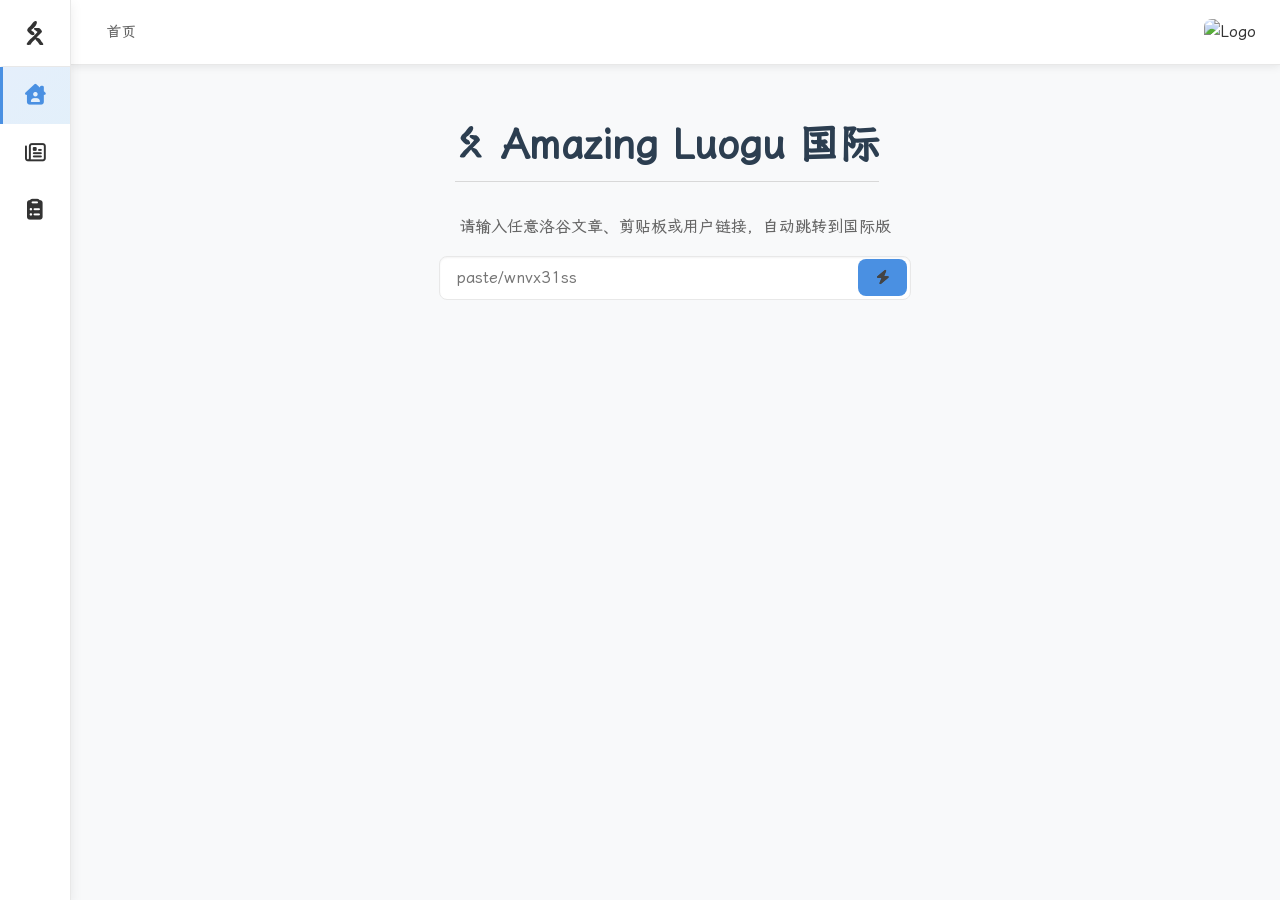
==== commit a0085e6d: "Update index.html" ====
--- a/index.html
+++ b/index.html
@@ -1173,9 +1173,7 @@
 					renderMathInElement(contentEl, {
 						delimiters: [
 							{ left: '$$', right: '$$', display: true },
-							{ left: '$', right: '$', display: false },
-							{ left: '\(', right: '\)', display: false },
-							{ left: '\[', right: '\]', display: true }
+							{ left: '$', right: '$', display: false }
 						],
 						strict: false,
 						escape: false,
@@ -1570,4 +1568,5 @@
 	</script>
 </body>
 
-</html>+
+</html>
--- a/public/lwsw.min.css
+++ b/public/lwsw.min.css
@@ -0,0 +1,8 @@
+/**
+ * Minified by jsDelivr using clean-css v5.3.3.
+ * Original file: /npm/lxgw-wenkai-screen-webfont@1.7.0/style.css
+ *
+ * Do NOT use SRI with dynamically generated files! More information: https://www.jsdelivr.com/using-sri-with-dynamic-files
+ */
+@import url(lxgwwenkaigbscreen.css);@import url(lxgwwenkaigbscreenr.css);@import url(lxgwwenkaiscreen.css);@import url(lxgwwenkaiscreenr.css);
+/*# sourceMappingURL=/sm/0dccaffbaf36538bc704951ade4c14fc7baf0d64aec2793f1b73c81f5cf708ad.map */
--- a/public/aol.min.css
+++ b/public/aol.min.css
@@ -0,0 +1 @@
+pre code.hljs{display:block;overflow-x:auto;padding:1em}code.hljs{padding:3px 5px}.hljs{color:#383a42;background:#fafafa}.hljs-comment,.hljs-quote{color:#a0a1a7;font-style:italic}.hljs-doctag,.hljs-formula,.hljs-keyword{color:#a626a4}.hljs-deletion,.hljs-name,.hljs-section,.hljs-selector-tag,.hljs-subst{color:#e45649}.hljs-literal{color:#0184bb}.hljs-addition,.hljs-attribute,.hljs-meta .hljs-string,.hljs-regexp,.hljs-string{color:#50a14f}.hljs-attr,.hljs-number,.hljs-selector-attr,.hljs-selector-class,.hljs-selector-pseudo,.hljs-template-variable,.hljs-type,.hljs-variable{color:#986801}.hljs-bullet,.hljs-link,.hljs-meta,.hljs-selector-id,.hljs-symbol,.hljs-title{color:#4078f2}.hljs-built_in,.hljs-class .hljs-title,.hljs-title.class_{color:#c18401}.hljs-emphasis{font-style:italic}.hljs-strong{font-weight:700}.hljs-link{text-decoration:underline}
--- a/public/gd.min.css
+++ b/public/gd.min.css
@@ -0,0 +1,10 @@
+pre code.hljs{display:block;overflow-x:auto;padding:1em}code.hljs{padding:3px 5px}/*!
+  Theme: GitHub Dark
+  Description: Dark theme as seen on github.com
+  Author: github.com
+  Maintainer: @Hirse
+  Updated: 2021-05-15
+
+  Outdated base version: https://github.com/primer/github-syntax-dark
+  Current colors taken from GitHub's CSS
+*/.hljs{color:#c9d1d9;background:#0d1117}.hljs-doctag,.hljs-keyword,.hljs-meta .hljs-keyword,.hljs-template-tag,.hljs-template-variable,.hljs-type,.hljs-variable.language_{color:#ff7b72}.hljs-title,.hljs-title.class_,.hljs-title.class_.inherited__,.hljs-title.function_{color:#d2a8ff}.hljs-attr,.hljs-attribute,.hljs-literal,.hljs-meta,.hljs-number,.hljs-operator,.hljs-selector-attr,.hljs-selector-class,.hljs-selector-id,.hljs-variable{color:#79c0ff}.hljs-meta .hljs-string,.hljs-regexp,.hljs-string{color:#a5d6ff}.hljs-built_in,.hljs-symbol{color:#ffa657}.hljs-code,.hljs-comment,.hljs-formula{color:#8b949e}.hljs-name,.hljs-quote,.hljs-selector-pseudo,.hljs-selector-tag{color:#7ee787}.hljs-subst{color:#c9d1d9}.hljs-section{color:#1f6feb;font-weight:700}.hljs-bullet{color:#f2cc60}.hljs-emphasis{color:#c9d1d9;font-style:italic}.hljs-strong{color:#c9d1d9;font-weight:700}.hljs-addition{color:#aff5b4;background-color:#033a16}.hljs-deletion{color:#ffdcd7;background-color:#67060c}
--- a/public/md.css
+++ b/public/md.css
@@ -0,0 +1,359 @@
+.align-left {
+	text-align: left !important
+}
+
+.align-center {
+	text-align: center !important
+}
+
+.align-right {
+	text-align: right !important
+}
+
+.epigraph {
+	width: 40%;
+	margin-left: 60%
+}
+
+.epigraph>:last-child {
+	margin-top: 0;
+	border-top: 1px solid #888;
+	text-align: right
+}
+
+summary {
+	list-style: none;
+	-webkit-user-select: none;
+	user-select: none;
+	outline: 0;
+	margin: 0;
+	position: relative;
+	padding-left: 24px;
+	font-weight: 700;
+	list-style: none;
+	display: list-item;
+	min-height: 1em
+}
+
+.foldable {
+	padding: .5em 1em;
+	margin: 1em 0 1em .2em;
+	border-left-width: 5px;
+	border-left-style: solid;
+	overflow: hidden
+}
+
+.foldable.info {
+	border-left-color: rgb(52, 152, 219)
+}
+
+.foldable.warning {
+	border-left-color: rgb(255, 193, 22)
+}
+
+.foldable.success {
+	border-left-color: rgb(82, 196, 26)
+}
+
+.foldable.error {
+	border-left-color: rgb(231, 76, 60)
+}
+
+.foldable.bug {
+	border-left-color: rgb(231, 76, 60)
+}
+
+.foldable.flask {
+	border-left-color: rgb(155, 89, 182)
+}
+
+details.info>summary {
+	color: rgb(52, 152, 219)
+}
+
+details.warning>summary {
+	color: rgb(255, 193, 22)
+}
+
+details.success>summary {
+	color: rgb(82, 196, 26)
+}
+
+details.error>summary {
+	color: rgb(231, 76, 60)
+}
+
+details.bug>summary {
+	color: rgb(231, 76, 60)
+}
+
+details.flask>summary {
+	color: rgb(155, 89, 182)
+}
+
+details.info>summary::before {
+	-webkit-mask-image: url('data:image/svg+xml;utf8,<svg xmlns="http://www.w3.org/2000/svg"%20viewBox="0 0 512 512"><path d="M256 512A256 256 0 1 0 256 0a256 256 0 1 0 0 512zM216 336h24V272H216c-13.3 0-24-10.7-24-24s10.7-24 24-24h48c13.3 0 24 10.7 24 24v88h8c13.3 0 24 10.7 24 24s-10.7 24-24 24H216c-13.3 0-24-10.7-24-24s10.7-24 24-24zm40-208a32 32 0 1 1 0 64 32 32 0 1 1 0-64z"/></svg>');
+	mask-image: url('data:image/svg+xml;utf8,<svg xmlns="http://www.w3.org/2000/svg"%20viewBox="0 0 512 512"><path d="M256 512A256 256 0 1 0 256 0a256 256 0 1 0 0 512zM216 336h24V272H216c-13.3 0-24-10.7-24-24s10.7-24 24-24h48c13.3 0 24 10.7 24 24v88h8c13.3 0 24 10.7 24 24s-10.7 24-24 24H216c-13.3 0-24-10.7-24-24s10.7-24 24-24zm40-208a32 32 0 1 1 0 64 32 32 0 1 1 0-64z"/></svg>')
+}
+
+details.success>summary::before {
+	-webkit-mask-image: url('data:image/svg+xml;utf8,<svg xmlns="http://www.w3.org/2000/svg"%20viewBox="0 0 512 512"><path d="M256 512A256 256 0 1 0 256 0a256 256 0 1 0 0 512zM369 209L241 337c-9.4 9.4-24.6 9.4-33.9 0l-64-64c-9.4-9.4-9.4-24.6 0-33.9s24.6-9.4 33.9 0l47 47L335 175c9.4-9.4 24.6-9.4 33.9 0s9.4 24.6 0 33.9z"/></svg>');
+	mask-image: url('data:image/svg+xml;utf8,<svg xmlns="http://www.w3.org/2000/svg"%20viewBox="0 0 512 512"><path d="M256 512A256 256 0 1 0 256 0a256 256 0 1 0 0 512zM369 209L241 337c-9.4 9.4-24.6 9.4-33.9 0l-64-64c-9.4-9.4-9.4-24.6 0-33.9s24.6-9.4 33.9 0l47 47L335 175c9.4-9.4 24.6-9.4 33.9 0s9.4 24.6 0 33.9z"/></svg>')
+}
+
+details.warning>summary::before {
+	-webkit-mask-image: url('data:image/svg+xml;utf8,<svg xmlns="http://www.w3.org/2000/svg"%20viewBox="0 0 512 512"><path d="M256 512A256 256 0 1 0 256 0a256 256 0 1 0 0 512zm0-384c13.3 0 24 10.7 24 24V264c0 13.3-10.7 24-24 24s-24-10.7-24-24V152c0-13.3 10.7-24 24-24zM224 352a32 32 0 1 1 64 0 32 32 0 1 1 -64 0z"/></svg>');
+	mask-image: url('data:image/svg+xml;utf8,<svg xmlns="http://www.w3.org/2000/svg"%20viewBox="0 0 512 512"><path d="M256 512A256 256 0 1 0 256 0a256 256 0 1 0 0 512zm0-384c13.3 0 24 10.7 24 24V264c0 13.3-10.7 24-24 24s-24-10.7-24-24V152c0-13.3 10.7-24 24-24zM224 352a32 32 0 1 1 64 0 32 32 0 1 1 -64 0z"/></svg>')
+}
+
+details.error>summary::before {
+	-webkit-mask-image: url('data:image/svg+xml;utf8,<svg xmlns="http://www.w3.org/2000/svg"%20viewBox="0 0 512 512"><path d="M256 512A256 256 0 1 0 256 0a256 256 0 1 0 0 512zM175 175c9.4-9.4 24.6-9.4 33.9 0l47 47 47-47c9.4-9.4 24.6-9.4 33.9 0s9.4 24.6 0 33.9l-47 47 47 47c9.4 9.4 9.4 24.6 0 33.9s-24.6 9.4-33.9 0l-47-47-47 47c-9.4 9.4-24.6 9.4-33.9 0s-9.4-24.6 0-33.9l47-47-47-47c-9.4-9.4-9.4-24.6 0-33.9z"/></svg>');
+	mask-image: url('data:image/svg+xml;utf8,<svg xmlns="http://www.w3.org/2000/svg"%20viewBox="0 0 512 512"><path d="M256 512A256 256 0 1 0 256 0a256 256 0 1 0 0 512zM175 175c9.4-9.4 24.6-9.4 33.9 0l47 47 47-47c9.4-9.4 24.6-9.4 33.9 0s9.4 24.6 0 33.9l-47 47 47 47c9.4 9.4 9.4 24.6 0 33.9s-24.6 9.4-33.9 0l-47-47-47 47c-9.4 9.4-24.6 9.4-33.9 0s-9.4-24.6 0-33.9l47-47-47-47c-9.4-9.4-9.4-24.6 0-33.9z"/></svg>')
+}
+
+details.bug>summary::before {
+	-webkit-mask-image: url('data:image/svg+xml;utf8,<svg xmlns="http://www.w3.org/2000/svg" viewBox="0 0 512 512"><!--! Font Awesome Free 6.7.2 by @fontawesome - https://fontawesome.com License - https://fontawesome.com/license/free (Icons:CC BY 4.0,Fonts:SIL OFL 1.1,Code:MIT License) Copyright 2024 Fonticons,Inc. --><path d="M256 0c53 0 96 43 96 96l0 3.6c0 15.7-12.7 28.4-28.4 28.4l-135.1 0c-15.7 0-28.4-12.7-28.4-28.4l0-3.6c0-53 43-96 96-96zM41.4 105.4c12.5-12.5 32.8-12.5 45.3 0l64 64c.7 .7 1.3 1.4 1.9 2.1c14.2-7.3 30.4-11.4 47.5-11.4l112 0c17.1 0 33.2 4.1 47.5 11.4c.6-.7 1.2-1.4 1.9-2.1l64-64c12.5-12.5 32.8-12.5 45.3 0s12.5 32.8 0 45.3l-64 64c-.7 .7-1.4 1.3-2.1 1.9c6.2 12 10.1 25.3 11.1 39.5l64.3 0c17.7 0 32 14.3 32 32s-14.3 32-32 32l-64 0c0 24.6-5.5 47.8-15.4 68.6c2.2 1.3 4.2 2.9 6 4.8l64 64c12.5 12.5 12.5 32.8 0 45.3s-32.8 12.5-45.3 0l-63.1-63.1c-24.5 21.8-55.8 36.2-90.3 39.6L272 240c0-8.8-7.2-16-16-16s-16 7.2-16 16l0 239.2c-34.5-3.4-65.8-17.8-90.3-39.6L86.6 502.6c-12.5 12.5-32.8 12.5-45.3 0s-12.5-32.8 0-45.3l64-64c1.9-1.9 3.9-3.4 6-4.8C101.5 367.8 96 344.6 96 320l-64 0c-17.7 0-32-14.3-32-32s14.3-32 32-32l64.3 0c1.1-14.1 5-27.5 11.1-39.5c-.7-.6-1.4-1.2-2.1-1.9l-64-64c-12.5-12.5-12.5-32.8 0-45.3z"/></svg>');
+	mask-image: url('data:image/svg+xml;utf8,<svg xmlns="http://www.w3.org/2000/svg" viewBox="0 0 512 512"><!--! Font Awesome Free 6.7.2 by @fontawesome - https://fontawesome.com License - https://fontawesome.com/license/free (Icons:CC BY 4.0,Fonts:SIL OFL 1.1,Code:MIT License) Copyright 2024 Fonticons,Inc. --><path d="M256 0c53 0 96 43 96 96l0 3.6c0 15.7-12.7 28.4-28.4 28.4l-135.1 0c-15.7 0-28.4-12.7-28.4-28.4l0-3.6c0-53 43-96 96-96zM41.4 105.4c12.5-12.5 32.8-12.5 45.3 0l64 64c.7 .7 1.3 1.4 1.9 2.1c14.2-7.3 30.4-11.4 47.5-11.4l112 0c17.1 0 33.2 4.1 47.5 11.4c.6-.7 1.2-1.4 1.9-2.1l64-64c12.5-12.5 32.8-12.5 45.3 0s12.5 32.8 0 45.3l-64 64c-.7 .7-1.4 1.3-2.1 1.9c6.2 12 10.1 25.3 11.1 39.5l64.3 0c17.7 0 32 14.3 32 32s-14.3 32-32 32l-64 0c0 24.6-5.5 47.8-15.4 68.6c2.2 1.3 4.2 2.9 6 4.8l64 64c12.5 12.5 12.5 32.8 0 45.3s-32.8 12.5-45.3 0l-63.1-63.1c-24.5 21.8-55.8 36.2-90.3 39.6L272 240c0-8.8-7.2-16-16-16s-16 7.2-16 16l0 239.2c-34.5-3.4-65.8-17.8-90.3-39.6L86.6 502.6c-12.5 12.5-32.8 12.5-45.3 0s-12.5-32.8 0-45.3l64-64c1.9-1.9 3.9-3.4 6-4.8C101.5 367.8 96 344.6 96 320l-64 0c-17.7 0-32-14.3-32-32s14.3-32 32-32l64.3 0c1.1-14.1 5-27.5 11.1-39.5c-.7-.6-1.4-1.2-2.1-1.9l-64-64c-12.5-12.5-12.5-32.8 0-45.3z"/></svg>')
+}
+
+details.flask>summary::before {
+	-webkit-mask-image: url('data:image/svg+xml;utf8,<svg xmlns="http://www.w3.org/2000/svg" viewBox="0 0 448 512"><!--! Font Awesome Free 6.7.2 by @fontawesome - https://fontawesome.com License - https://fontawesome.com/license/free (Icons:CC BY 4.0,Fonts:SIL OFL 1.1,Code:MIT License) Copyright 2024 Fonticons,Inc. --><path d="M288 0L160 0 128 0C110.3 0 96 14.3 96 32s14.3 32 32 32l0 132.8c0 11.8-3.3 23.5-9.5 33.5L10.3 406.2C3.6 417.2 0 429.7 0 442.6C0 480.9 31.1 512 69.4 512l309.2 0c38.3 0 69.4-31.1 69.4-69.4c0-12.8-3.6-25.4-10.3-36.4L329.5 230.4c-6.2-10.1-9.5-21.7-9.5-33.5L320 64c17.7 0 32-14.3 32-32s-14.3-32-32-32L288 0zM192 196.8L192 64l64 0 0 132.8c0 23.7 6.6 46.9 19 67.1L309.5 320l-171 0L173 263.9c12.4-20.2 19-43.4 19-67.1z"/></svg>');
+	mask-image: url('data:image/svg+xml;utf8,<svg xmlns="http://www.w3.org/2000/svg" viewBox="0 0 448 512"><!--! Font Awesome Free 6.7.2 by @fontawesome - https://fontawesome.com License - https://fontawesome.com/license/free (Icons:CC BY 4.0,Fonts:SIL OFL 1.1,Code:MIT License) Copyright 2024 Fonticons,Inc. --><path d="M288 0L160 0 128 0C110.3 0 96 14.3 96 32s14.3 32 32 32l0 132.8c0 11.8-3.3 23.5-9.5 33.5L10.3 406.2C3.6 417.2 0 429.7 0 442.6C0 480.9 31.1 512 69.4 512l309.2 0c38.3 0 69.4-31.1 69.4-69.4c0-12.8-3.6-25.4-10.3-36.4L329.5 230.4c-6.2-10.1-9.5-21.7-9.5-33.5L320 64c17.7 0 32-14.3 32-32s-14.3-32-32-32L288 0zM192 196.8L192 64l64 0 0 132.8c0 23.7 6.6 46.9 19 67.1L309.5 320l-171 0L173 263.9c12.4-20.2 19-43.4 19-67.1z"/></svg>')
+}
+
+summary::before {
+	content: "";
+	background-color: currentcolor;
+	-webkit-mask-size: contain;
+	mask-size: contain;
+	-webkit-mask-repeat: no-repeat;
+	mask-repeat: no-repeat;
+	-webkit-mask-position: center;
+	mask-position: center;
+	position: absolute;
+	left: 0;
+	top: 50%;
+	transform: translateY(-50%);
+	width: 16px;
+	height: 16px;
+	margin-right: 8px
+}
+
+summary:after {
+	content: "";
+	background-color: currentcolor;
+	-webkit-mask-size: contain;
+	mask-size: contain;
+	mask-image: url("data:image/svg+xml;utf8,%3Csvg%20xmlns%3D%22http%3A%2F%2Fwww.w3.org%2F2000%2Fsvg%22%20viewBox%3D%220%200%20256%20512%22%3E%3Cpath%20d%3D%22M246.6%20278.6c12.5-12.5%2012.5-32.8%200-45.3l-128-128c-9.2-9.2-22.9-11.9-34.9-6.9s-19.8%2016.6-19.8%2029.6l0%20256c0%2012.9%207.8%2024.6%2019.8%2029.6s25.7%202.2%2034.9-6.9l128-128z%22%2F%3E%3C%2Fsvg%3E");
+	-webkit-mask-repeat: no-repeat;
+	mask-repeat: no-repeat;
+	-webkit-mask-position: center;
+	mask-position: center;
+	position: absolute;
+	right: 0;
+	top: 50%;
+	transform: translateY(-50%);
+	width: 16px;
+	height: 16px;
+	transition: transform .2s ease
+}
+
+details[open]>summary::after {
+	transform: translateY(-50%) rotate(90deg)
+}
+
+pre code.hljs {
+	display: block;
+	overflow-x: auto;
+	padding: 1em
+}
+
+code.hljs {
+	padding: 3px 5px
+}
+
+code[class*=language-],
+pre {
+	background: #fefefe;
+	color: #383a42;
+	font-family: Fira Code, Fira Mono, Menlo, Consolas, DejaVu Sans Mono, monospace;
+	direction: ltr;
+	text-align: left;
+	white-space: pre;
+	word-spacing: normal;
+	word-break: normal;
+	line-height: 1.5;
+	-moz-tab-size: 2;
+	-o-tab-size: 2;
+	tab-size: 2;
+	-webkit-hyphens: none;
+	-moz-hyphens: none;
+	-ms-hyphens: none;
+	hyphens: none
+}
+
+code[class*=language-]::-moz-selection,
+code[class*=language-] *::-moz-selection,
+pre *::-moz-selection {
+	background: #e5e5e6;
+	color: inherit
+}
+
+code[class*=language-]::selection,
+code[class*=language-] *::selection,
+pre *::selection {
+	background: #e5e5e6;
+	color: inherit
+}
+
+pre {
+	padding: 1em;
+	margin: .5em 0;
+	overflow: auto;
+	border-radius: .3em
+}
+
+:not(pre)>code[class*=language-] {
+	padding: .2em .3em;
+	border-radius: .3em;
+	white-space: normal
+}
+
+.copy-button[data-v-a7061ca4] {
+	position: absolute;
+	top: .5em;
+	right: .5em;
+	padding: .6em;
+	display: flex;
+	align-items: center;
+	justify-content: center;
+	transition: .2s ease-in-out opacity, .2s ease-in-out color, .2s ease-in-out background-color;
+	opacity: 0;
+	background-color: transparent;
+	border: none;
+	border-radius: 4px;
+	cursor: pointer;
+	color: #555
+}
+
+.code-container {
+	margin: 1rem 0;
+	position: relative;
+	border-radius: .3em;
+}
+
+.code-container:hover>.copy-button {
+	opacity: 1
+}
+
+.code-container:hover>.copy-button:hover {
+	background-color: #ddd
+}
+
+h1 {
+	font-size: 2em;
+	margin: 0.67em 0
+}
+
+h1 {
+	margin: 1.5rem 0 1rem;
+	font-size: 2em;
+	padding-bottom: .1em;
+	border-bottom: solid 1px #d8d8d8
+}
+
+h2 {
+	margin: 1.2rem 0 1rem;
+	font-size: 1.5em;
+	padding-bottom: .1em;
+	border-bottom: solid 1px #d8d8d8
+}
+
+h3 {
+	margin: 1.2rem 0 1rem;
+	font-size: 1.2em
+}
+
+h4 {
+	margin: 1rem 0;
+	font-size: 1.1em
+}
+
+h5 {
+	margin: 1rem 0;
+	font-size: 1em
+}
+
+h6 {
+	margin: 1rem 0;
+	font-size: 1em;
+	color: #666
+}
+
+img {
+	max-width: 100%
+}
+
+ul,
+ol {
+	padding-left: 2em
+}
+
+li+li {
+	margin-top: .2em
+}
+
+li.task-list-item {
+	position: relative;
+	list-style-type: none
+}
+
+li.task-list-item>input:first-child {
+	position: absolute;
+	left: -1.5em;
+	top: 55%;
+	transform: translateY(-50%);
+	padding: 0;
+	margin: 0
+}
+
+hr {
+	margin: 1em 0;
+	height: 0;
+	border: none;
+	border-bottom: solid 1px #eee
+}
+
+a {
+	text-decoration: none;
+	transition: filter .1s ease;
+	color: rgb(var(--lcolor--link, 52, 152, 219));
+	cursor: pointer
+}
+
+table {
+  border-collapse: collapse;
+  border-spacing: 0;
+  display: block;
+  width: 100%;
+  overflow: auto;
+  word-break: keep-all;
+  margin: 10px;
+  font-variant-numeric: tabular-nums
+}
+
+th,
+td {
+  border: 1px solid #ddd;
+  padding: 6px 13px
+}
+
+blockquote {
+  padding: 10px 20px;
+  margin: 0 0 20px;
+  border-left: 5px solid #eee
+}
+
+a {
+	background-color: transparent
+}
--- a/public/fw.css
+++ b/public/fw.css
@@ -0,0 +1,394 @@
+:root {
+	--primary-color: #4a90e2;
+	--primary-dark: #3a7bc8;
+	--secondary-color: #2c3e50;
+	--accent-color: #3498db;
+	--success-color: #27ae60;
+	--warning-color: #f39c12;
+	--danger-color: #e74c3c;
+	--info-color: #9b59b6;
+	--text-color: #333;
+	--text-light: #666;
+	--text-lighter: #999;
+	--bg-color: #f8f9fa;
+	--card-bg: #fff;
+	--sidebar-bg: #fff;
+	--border-color: #e8e8e8;
+	--shadow-color: rgba(0, 0, 0, .08);
+	--hover-bg: rgba(74, 144, 226, .05);
+	--gradient-primary: linear-gradient(135deg, #4a90e2 0%, #3498db 100%);
+	--gradient-secondary: linear-gradient(135deg, #9b59b6 0%, #8e44ad 100%);
+	--gradient-success: linear-gradient(135deg, #27ae60 0%, #2ecc71 100%);
+	--sidebar-width: 250px;
+	--sidebar-collapsed-width: 70px;
+	--topbar-height: 64px;
+	--shadow: 0 4px 12px var(--shadow-color);
+	--shadow-lg: 0 8px 24px rgba(0, 0, 0, .12);
+	--border-radius: 12px;
+	--border-radius-sm: 8px;
+	--transition: all .3s cubic-bezier(.4, 0, .2, 1);
+	--transition-fast: all .2s cubic-bezier(.4, 0, .2, 1)
+}
+
+body {
+	margin: 0;
+	font-family: LXGW Wenkai Screen;
+	color: var(--text-color);
+	background-color: var(--bg-color);
+	line-height: 1.6;
+	-webkit-font-smoothing: antialiased;
+	-moz-osx-font-smoothing: grayscale
+}
+
+#app {
+	display: flex;
+	min-height: 100vh
+}
+
+.sidebar {
+	position: fixed;
+	top: 0;
+	left: 0;
+	width: var(--sidebar-collapsed-width);
+	height: 100vh;
+	background-color: var(--sidebar-bg);
+	box-shadow: var(--shadow);
+	z-index: 1000;
+	transition: var(--transition);
+	overflow-x: hidden;
+	overflow-y: auto;
+	border-right: 1px solid var(--border-color)
+}
+
+.sidebar.expanded {
+	width: var(--sidebar-width)
+}
+
+@media(min-width: 769px) {
+	.sidebar {
+		position: fixed;
+		left: 0;
+		top: 0
+	}
+
+	.sidebar:hover {
+		width: var(--sidebar-width)
+	}
+
+	.sidebar:hover .nav-text {
+		opacity: 1;
+		transform: translate(0)
+	}
+
+	.main-container {
+		margin-left: var(--sidebar-collapsed-width)
+	}
+
+	.sidebar.expanded~.main-container {
+		margin-left: var(--sidebar-collapsed-width)
+	}
+}
+
+@media(max-width: 768px) {
+	.sidebar {
+		transform: translate(-100%);
+		width: 280px;
+		box-shadow: 4px 0 20px #00000026
+	}
+
+	.sidebar.expanded {
+		transform: translate(0)
+	}
+
+	.main-container {
+		margin-left: 0 !important
+	}
+}
+
+.nav-logo-item {
+	padding: 20px !important;
+	border-bottom: 1px solid var(--border-color)
+}
+
+.nav-logo-item,
+.nav-item {
+	display: flex;
+	align-items: center;
+	padding: 16px 20px;
+	text-decoration: none;
+	color: var(--text-color);
+	transition: var(--transition-fast);
+	border-left: 3px solid transparent;
+	position: relative;
+	overflow: hidden
+}
+
+.nav-item:before {
+	content: "";
+	position: absolute;
+	inset: 0;
+	background: var(--gradient-primary);
+	opacity: 0;
+	transition: opacity .3s ease;
+	z-index: -1
+}
+
+.nav-item:hover {
+	background-color: var(--hover-bg);
+	color: var(--primary-color);
+	transform: translate(2px)
+}
+
+.nav-item:hover:before {
+	opacity: .1
+}
+
+.nav-item.active {
+	background-color: var(--hover-bg);
+	color: var(--primary-color);
+	border-left-color: var(--primary-color);
+	font-weight: 500
+}
+
+.nav-item.active:before {
+	opacity: .1
+}
+
+.nav-icon {
+	font-size: 1.3rem;
+	min-width: 24px;
+	transition: var(--transition);
+	text-align: center
+}
+
+.nav-text {
+	margin-left: 16px;
+	white-space: nowrap;
+	opacity: 0;
+	transform: translate(-10px);
+	transition: all .3s cubic-bezier(.4, 0, .2, 1)
+}
+
+.sidebar.expanded .nav-text {
+	opacity: 1;
+	transform: translate(0)
+}
+
+.sidebar-overlay {
+	display: none;
+	position: fixed;
+	inset: 0;
+	background-color: #00000080;
+	z-index: 999;
+	opacity: 0;
+	visibility: hidden;
+	transition: opacity .3s ease, visibility .3s ease
+}
+
+.sidebar-overlay.active {
+	opacity: 1;
+	visibility: visible
+}
+
+@media(max-width: 768px) {
+	.sidebar-overlay {
+		display: block
+	}
+
+	.sidebar-overlay.active {
+		opacity: 1;
+		visibility: visible
+	}
+}
+
+.main-container {
+	flex: 1;
+	margin-left: var(--sidebar-collapsed-width);
+	transition: var(--transition);
+	min-height: 100vh;
+	display: flex;
+	flex-direction: column
+}
+
+.sidebar.expanded~.main-container {
+	margin-left: var(--sidebar-collapsed-width)
+}
+
+.topbar {
+	position: sticky;
+	top: 0;
+	height: var(--topbar-height);
+	background-color: var(--sidebar-bg);
+	box-shadow: 0 2px 8px var(--shadow-color);
+	display: flex;
+	justify-content: space-between;
+	align-items: center;
+	padding: 0 24px;
+	z-index: 900;
+	border-bottom: 1px solid var(--border-color)
+}
+
+.topbar-left {
+	display: flex;
+	align-items: center;
+	gap: 24px
+}
+
+.menu-toggle {
+	background: none;
+	border: none;
+	font-size: 1.4rem;
+	color: var(--text-color);
+	cursor: pointer;
+	padding: 10px;
+	border-radius: 50%;
+	transition: var(--transition-fast);
+	display: none;
+	align-items: center;
+	justify-content: center;
+	width: 40px;
+	height: 40px
+}
+
+.menu-toggle:hover {
+	background-color: var(--hover-bg);
+	color: var(--primary-color);
+	transform: rotate(90deg)
+}
+
+.menu-toggle:active {
+	transform: scale(.95) rotate(90deg)
+}
+
+@media(max-width: 768px) {
+	.menu-toggle {
+		display: flex
+	}
+
+	.content {
+		max-width: 70vh !important;
+		width: 70vh !important;
+	}
+}
+
+.breadcrumb {
+	display: flex;
+	align-items: center;
+	gap: 8px
+}
+
+.breadcrumb-item {
+	display: flex;
+	align-items: center;
+	gap: 10px;
+	text-decoration: none;
+	color: var(--text-light);
+	font-size: .95rem;
+	transition: var(--transition-fast);
+	padding: 6px 12px;
+	border-radius: var(--border-radius-sm)
+}
+
+.breadcrumb-item:hover {
+	color: var(--primary-color);
+	background-color: var(--hover-bg)
+}
+
+.breadcrumb-item i {
+	font-size: .9rem
+}
+
+.logo-img {
+	height: 36px;
+	width: auto;
+	border-radius: var(--border-radius-sm);
+	transition: var(--transition-fast)
+}
+
+.logo-img:hover {
+	transform: scale(1.05)
+}
+
+.content {
+	flex: 1;
+	padding: 48px;
+	width: 100vh;
+	max-width: 100vh;
+	margin: 0 auto;
+	animation: fadeIn .6s ease-out
+}
+
+@keyframes fadeIn {
+	0% {
+		opacity: 0;
+		transform: translateY(20px)
+	}
+
+	to {
+		opacity: 1;
+		transform: translateY(0)
+	}
+}
+
+@media (prefers-color-scheme:dark) {
+	:root {
+		--primary-color: #64b5f6;
+		--primary-dark: #4dabf5;
+		--secondary-color: #e0e0e0;
+		--accent-color: #42a5f5;
+		--success-color: #4caf50;
+		--warning-color: #ffb74d;
+		--danger-color: #ef5350;
+		--info-color: #ba68c8;
+		--text-color: #e0e0e0;
+		--text-light: #b0b0b0;
+		--text-lighter: #888;
+		--bg-color: #121212;
+		--card-bg: #1e1e1e;
+		--sidebar-bg: #1e1e1e;
+		--border-color: #2d2d2d;
+		--shadow-color: rgba(0, 0, 0, .3);
+		--hover-bg: rgba(100, 181, 246, .1);
+		--gradient-primary: linear-gradient(135deg, #64b5f6 0%, #42a5f5 100%);
+		--gradient-secondary: linear-gradient(135deg, #ba68c8 0%, #ab47bc 100%)
+	}
+}
+
+::-webkit-scrollbar {
+	width: 8px;
+	height: 8px
+}
+
+::-webkit-scrollbar-track {
+	background: rgba(0, 0, 0, .05);
+	border-radius: 4px
+}
+
+::-webkit-scrollbar-thumb {
+	background: rgba(74, 144, 226, .4);
+	border-radius: 4px
+}
+
+::-webkit-scrollbar-thumb:hover {
+	background: rgba(74, 144, 226, .6)
+}
+
+::-webkit-scrollbar-thumb:active {
+	background: rgba(74, 144, 226, .8)
+}
+
+::-webkit-input-placeholder {
+	font-family: LXGW WenKai Screen;
+}
+
+.breadcrumb {
+	display: flex;
+	align-items: center;
+	gap: 6px;
+	color: var(--text-light);
+	font-size: 0.95rem;
+}
+
+.breadcrumb .separator {
+	color: var(--text-lighter);
+}
--- a/public/kt.min.css
+++ b/public/kt.min.css
@@ -0,0 +1 @@
+@font-face{font-display:block;font-family:KaTeX_AMS;font-style:normal;font-weight:400;src:url(fonts/KaTeX_AMS-Regular.woff2) format("woff2"),url(fonts/KaTeX_AMS-Regular.woff) format("woff"),url(fonts/KaTeX_AMS-Regular.ttf) format("truetype")}@font-face{font-display:block;font-family:KaTeX_Caligraphic;font-style:normal;font-weight:700;src:url(fonts/KaTeX_Caligraphic-Bold.woff2) format("woff2"),url(fonts/KaTeX_Caligraphic-Bold.woff) format("woff"),url(fonts/KaTeX_Caligraphic-Bold.ttf) format("truetype")}@font-face{font-display:block;font-family:KaTeX_Caligraphic;font-style:normal;font-weight:400;src:url(fonts/KaTeX_Caligraphic-Regular.woff2) format("woff2"),url(fonts/KaTeX_Caligraphic-Regular.woff) format("woff"),url(fonts/KaTeX_Caligraphic-Regular.ttf) format("truetype")}@font-face{font-display:block;font-family:KaTeX_Fraktur;font-style:normal;font-weight:700;src:url(fonts/KaTeX_Fraktur-Bold.woff2) format("woff2"),url(fonts/KaTeX_Fraktur-Bold.woff) format("woff"),url(fonts/KaTeX_Fraktur-Bold.ttf) format("truetype")}@font-face{font-display:block;font-family:KaTeX_Fraktur;font-style:normal;font-weight:400;src:url(fonts/KaTeX_Fraktur-Regular.woff2) format("woff2"),url(fonts/KaTeX_Fraktur-Regular.woff) format("woff"),url(fonts/KaTeX_Fraktur-Regular.ttf) format("truetype")}@font-face{font-display:block;font-family:KaTeX_Main;font-style:normal;font-weight:700;src:url(fonts/KaTeX_Main-Bold.woff2) format("woff2"),url(fonts/KaTeX_Main-Bold.woff) format("woff"),url(fonts/KaTeX_Main-Bold.ttf) format("truetype")}@font-face{font-display:block;font-family:KaTeX_Main;font-style:italic;font-weight:700;src:url(fonts/KaTeX_Main-BoldItalic.woff2) format("woff2"),url(fonts/KaTeX_Main-BoldItalic.woff) format("woff"),url(fonts/KaTeX_Main-BoldItalic.ttf) format("truetype")}@font-face{font-display:block;font-family:KaTeX_Main;font-style:italic;font-weight:400;src:url(fonts/KaTeX_Main-Italic.woff2) format("woff2"),url(fonts/KaTeX_Main-Italic.woff) format("woff"),url(fonts/KaTeX_Main-Italic.ttf) format("truetype")}@font-face{font-display:block;font-family:KaTeX_Main;font-style:normal;font-weight:400;src:url(fonts/KaTeX_Main-Regular.woff2) format("woff2"),url(fonts/KaTeX_Main-Regular.woff) format("woff"),url(fonts/KaTeX_Main-Regular.ttf) format("truetype")}@font-face{font-display:block;font-family:KaTeX_Math;font-style:italic;font-weight:700;src:url(fonts/KaTeX_Math-BoldItalic.woff2) format("woff2"),url(fonts/KaTeX_Math-BoldItalic.woff) format("woff"),url(fonts/KaTeX_Math-BoldItalic.ttf) format("truetype")}@font-face{font-display:block;font-family:KaTeX_Math;font-style:italic;font-weight:400;src:url(fonts/KaTeX_Math-Italic.woff2) format("woff2"),url(fonts/KaTeX_Math-Italic.woff) format("woff"),url(fonts/KaTeX_Math-Italic.ttf) format("truetype")}@font-face{font-display:block;font-family:"KaTeX_SansSerif";font-style:normal;font-weight:700;src:url(fonts/KaTeX_SansSerif-Bold.woff2) format("woff2"),url(fonts/KaTeX_SansSerif-Bold.woff) format("woff"),url(fonts/KaTeX_SansSerif-Bold.ttf) format("truetype")}@font-face{font-display:block;font-family:"KaTeX_SansSerif";font-style:italic;font-weight:400;src:url(fonts/KaTeX_SansSerif-Italic.woff2) format("woff2"),url(fonts/KaTeX_SansSerif-Italic.woff) format("woff"),url(fonts/KaTeX_SansSerif-Italic.ttf) format("truetype")}@font-face{font-display:block;font-family:"KaTeX_SansSerif";font-style:normal;font-weight:400;src:url(fonts/KaTeX_SansSerif-Regular.woff2) format("woff2"),url(fonts/KaTeX_SansSerif-Regular.woff) format("woff"),url(fonts/KaTeX_SansSerif-Regular.ttf) format("truetype")}@font-face{font-display:block;font-family:KaTeX_Script;font-style:normal;font-weight:400;src:url(fonts/KaTeX_Script-Regular.woff2) format("woff2"),url(fonts/KaTeX_Script-Regular.woff) format("woff"),url(fonts/KaTeX_Script-Regular.ttf) format("truetype")}@font-face{font-display:block;font-family:KaTeX_Size1;font-style:normal;font-weight:400;src:url(fonts/KaTeX_Size1-Regular.woff2) format("woff2"),url(fonts/KaTeX_Size1-Regular.woff) format("woff"),url(fonts/KaTeX_Size1-Regular.ttf) format("truetype")}@font-face{font-display:block;font-family:KaTeX_Size2;font-style:normal;font-weight:400;src:url(fonts/KaTeX_Size2-Regular.woff2) format("woff2"),url(fonts/KaTeX_Size2-Regular.woff) format("woff"),url(fonts/KaTeX_Size2-Regular.ttf) format("truetype")}@font-face{font-display:block;font-family:KaTeX_Size3;font-style:normal;font-weight:400;src:url(fonts/KaTeX_Size3-Regular.woff2) format("woff2"),url(fonts/KaTeX_Size3-Regular.woff) format("woff"),url(fonts/KaTeX_Size3-Regular.ttf) format("truetype")}@font-face{font-display:block;font-family:KaTeX_Size4;font-style:normal;font-weight:400;src:url(fonts/KaTeX_Size4-Regular.woff2) format("woff2"),url(fonts/KaTeX_Size4-Regular.woff) format("woff"),url(fonts/KaTeX_Size4-Regular.ttf) format("truetype")}@font-face{font-display:block;font-family:KaTeX_Typewriter;font-style:normal;font-weight:400;src:url(fonts/KaTeX_Typewriter-Regular.woff2) format("woff2"),url(fonts/KaTeX_Typewriter-Regular.woff) format("woff"),url(fonts/KaTeX_Typewriter-Regular.ttf) format("truetype")}.katex{font:normal 1.21em KaTeX_Main,Times New Roman,serif;line-height:1.2;text-indent:0;text-rendering:auto}.katex *{-ms-high-contrast-adjust:none!important;border-color:currentColor}.katex .katex-version:after{content:"0.16.27"}.katex .katex-mathml{clip:rect(1px,1px,1px,1px);border:0;height:1px;overflow:hidden;padding:0;position:absolute;width:1px}.katex .katex-html>.newline{display:block}.katex .base{position:relative;white-space:nowrap;width:-webkit-min-content;width:-moz-min-content;width:min-content}.katex .base,.katex .strut{display:inline-block}.katex .textbf{font-weight:700}.katex .textit{font-style:italic}.katex .textrm{font-family:KaTeX_Main}.katex .textsf{font-family:KaTeX_SansSerif}.katex .texttt{font-family:KaTeX_Typewriter}.katex .mathnormal{font-family:KaTeX_Math;font-style:italic}.katex .mathit{font-family:KaTeX_Main;font-style:italic}.katex .mathrm{font-style:normal}.katex .mathbf{font-family:KaTeX_Main;font-weight:700}.katex .boldsymbol{font-family:KaTeX_Math;font-style:italic;font-weight:700}.katex .amsrm,.katex .mathbb,.katex .textbb{font-family:KaTeX_AMS}.katex .mathcal{font-family:KaTeX_Caligraphic}.katex .mathfrak,.katex .textfrak{font-family:KaTeX_Fraktur}.katex .mathboldfrak,.katex .textboldfrak{font-family:KaTeX_Fraktur;font-weight:700}.katex .mathtt{font-family:KaTeX_Typewriter}.katex .mathscr,.katex .textscr{font-family:KaTeX_Script}.katex .mathsf,.katex .textsf{font-family:KaTeX_SansSerif}.katex .mathboldsf,.katex .textboldsf{font-family:KaTeX_SansSerif;font-weight:700}.katex .mathitsf,.katex .mathsfit,.katex .textitsf{font-family:KaTeX_SansSerif;font-style:italic}.katex .mainrm{font-family:KaTeX_Main;font-style:normal}.katex .vlist-t{border-collapse:collapse;display:inline-table;table-layout:fixed}.katex .vlist-r{display:table-row}.katex .vlist{display:table-cell;position:relative;vertical-align:bottom}.katex .vlist>span{display:block;height:0;position:relative}.katex .vlist>span>span{display:inline-block}.katex .vlist>span>.pstrut{overflow:hidden;width:0}.katex .vlist-t2{margin-right:-2px}.katex .vlist-s{display:table-cell;font-size:1px;min-width:2px;vertical-align:bottom;width:2px}.katex .vbox{align-items:baseline;display:inline-flex;flex-direction:column}.katex .hbox{width:100%}.katex .hbox,.katex .thinbox{display:inline-flex;flex-direction:row}.katex .thinbox{max-width:0;width:0}.katex .msupsub{text-align:left}.katex .mfrac>span>span{text-align:center}.katex .mfrac .frac-line{border-bottom-style:solid;display:inline-block;width:100%}.katex .hdashline,.katex .hline,.katex .mfrac .frac-line,.katex .overline .overline-line,.katex .rule,.katex .underline .underline-line{min-height:1px}.katex .mspace{display:inline-block}.katex .clap,.katex .llap,.katex .rlap{position:relative;width:0}.katex .clap>.inner,.katex .llap>.inner,.katex .rlap>.inner{position:absolute}.katex .clap>.fix,.katex .llap>.fix,.katex .rlap>.fix{display:inline-block}.katex .llap>.inner{right:0}.katex .clap>.inner,.katex .rlap>.inner{left:0}.katex .clap>.inner>span{margin-left:-50%;margin-right:50%}.katex .rule{border:0 solid;display:inline-block;position:relative}.katex .hline,.katex .overline .overline-line,.katex .underline .underline-line{border-bottom-style:solid;display:inline-block;width:100%}.katex .hdashline{border-bottom-style:dashed;display:inline-block;width:100%}.katex .sqrt>.root{margin-left:.2777777778em;margin-right:-.5555555556em}.katex .fontsize-ensurer.reset-size1.size1,.katex .sizing.reset-size1.size1{font-size:1em}.katex .fontsize-ensurer.reset-size1.size2,.katex .sizing.reset-size1.size2{font-size:1.2em}.katex .fontsize-ensurer.reset-size1.size3,.katex .sizing.reset-size1.size3{font-size:1.4em}.katex .fontsize-ensurer.reset-size1.size4,.katex .sizing.reset-size1.size4{font-size:1.6em}.katex .fontsize-ensurer.reset-size1.size5,.katex .sizing.reset-size1.size5{font-size:1.8em}.katex .fontsize-ensurer.reset-size1.size6,.katex .sizing.reset-size1.size6{font-size:2em}.katex .fontsize-ensurer.reset-size1.size7,.katex .sizing.reset-size1.size7{font-size:2.4em}.katex .fontsize-ensurer.reset-size1.size8,.katex .sizing.reset-size1.size8{font-size:2.88em}.katex .fontsize-ensurer.reset-size1.size9,.katex .sizing.reset-size1.size9{font-size:3.456em}.katex .fontsize-ensurer.reset-size1.size10,.katex .sizing.reset-size1.size10{font-size:4.148em}.katex .fontsize-ensurer.reset-size1.size11,.katex .sizing.reset-size1.size11{font-size:4.976em}.katex .fontsize-ensurer.reset-size2.size1,.katex .sizing.reset-size2.size1{font-size:.8333333333em}.katex .fontsize-ensurer.reset-size2.size2,.katex .sizing.reset-size2.size2{font-size:1em}.katex .fontsize-ensurer.reset-size2.size3,.katex .sizing.reset-size2.size3{font-size:1.1666666667em}.katex .fontsize-ensurer.reset-size2.size4,.katex .sizing.reset-size2.size4{font-size:1.3333333333em}.katex .fontsize-ensurer.reset-size2.size5,.katex .sizing.reset-size2.size5{font-size:1.5em}.katex .fontsize-ensurer.reset-size2.size6,.katex .sizing.reset-size2.size6{font-size:1.6666666667em}.katex .fontsize-ensurer.reset-size2.size7,.katex .sizing.reset-size2.size7{font-size:2em}.katex .fontsize-ensurer.reset-size2.size8,.katex .sizing.reset-size2.size8{font-size:2.4em}.katex .fontsize-ensurer.reset-size2.size9,.katex .sizing.reset-size2.size9{font-size:2.88em}.katex .fontsize-ensurer.reset-size2.size10,.katex .sizing.reset-size2.size10{font-size:3.4566666667em}.katex .fontsize-ensurer.reset-size2.size11,.katex .sizing.reset-size2.size11{font-size:4.1466666667em}.katex .fontsize-ensurer.reset-size3.size1,.katex .sizing.reset-size3.size1{font-size:.7142857143em}.katex .fontsize-ensurer.reset-size3.size2,.katex .sizing.reset-size3.size2{font-size:.8571428571em}.katex .fontsize-ensurer.reset-size3.size3,.katex .sizing.reset-size3.size3{font-size:1em}.katex .fontsize-ensurer.reset-size3.size4,.katex .sizing.reset-size3.size4{font-size:1.1428571429em}.katex .fontsize-ensurer.reset-size3.size5,.katex .sizing.reset-size3.size5{font-size:1.2857142857em}.katex .fontsize-ensurer.reset-size3.size6,.katex .sizing.reset-size3.size6{font-size:1.4285714286em}.katex .fontsize-ensurer.reset-size3.size7,.katex .sizing.reset-size3.size7{font-size:1.7142857143em}.katex .fontsize-ensurer.reset-size3.size8,.katex .sizing.reset-size3.size8{font-size:2.0571428571em}.katex .fontsize-ensurer.reset-size3.size9,.katex .sizing.reset-size3.size9{font-size:2.4685714286em}.katex .fontsize-ensurer.reset-size3.size10,.katex .sizing.reset-size3.size10{font-size:2.9628571429em}.katex .fontsize-ensurer.reset-size3.size11,.katex .sizing.reset-size3.size11{font-size:3.5542857143em}.katex .fontsize-ensurer.reset-size4.size1,.katex .sizing.reset-size4.size1{font-size:.625em}.katex .fontsize-ensurer.reset-size4.size2,.katex .sizing.reset-size4.size2{font-size:.75em}.katex .fontsize-ensurer.reset-size4.size3,.katex .sizing.reset-size4.size3{font-size:.875em}.katex .fontsize-ensurer.reset-size4.size4,.katex .sizing.reset-size4.size4{font-size:1em}.katex .fontsize-ensurer.reset-size4.size5,.katex .sizing.reset-size4.size5{font-size:1.125em}.katex .fontsize-ensurer.reset-size4.size6,.katex .sizing.reset-size4.size6{font-size:1.25em}.katex .fontsize-ensurer.reset-size4.size7,.katex .sizing.reset-size4.size7{font-size:1.5em}.katex .fontsize-ensurer.reset-size4.size8,.katex .sizing.reset-size4.size8{font-size:1.8em}.katex .fontsize-ensurer.reset-size4.size9,.katex .sizing.reset-size4.size9{font-size:2.16em}.katex .fontsize-ensurer.reset-size4.size10,.katex .sizing.reset-size4.size10{font-size:2.5925em}.katex .fontsize-ensurer.reset-size4.size11,.katex .sizing.reset-size4.size11{font-size:3.11em}.katex .fontsize-ensurer.reset-size5.size1,.katex .sizing.reset-size5.size1{font-size:.5555555556em}.katex .fontsize-ensurer.reset-size5.size2,.katex .sizing.reset-size5.size2{font-size:.6666666667em}.katex .fontsize-ensurer.reset-size5.size3,.katex .sizing.reset-size5.size3{font-size:.7777777778em}.katex .fontsize-ensurer.reset-size5.size4,.katex .sizing.reset-size5.size4{font-size:.8888888889em}.katex .fontsize-ensurer.reset-size5.size5,.katex .sizing.reset-size5.size5{font-size:1em}.katex .fontsize-ensurer.reset-size5.size6,.katex .sizing.reset-size5.size6{font-size:1.1111111111em}.katex .fontsize-ensurer.reset-size5.size7,.katex .sizing.reset-size5.size7{font-size:1.3333333333em}.katex .fontsize-ensurer.reset-size5.size8,.katex .sizing.reset-size5.size8{font-size:1.6em}.katex .fontsize-ensurer.reset-size5.size9,.katex .sizing.reset-size5.size9{font-size:1.92em}.katex .fontsize-ensurer.reset-size5.size10,.katex .sizing.reset-size5.size10{font-size:2.3044444444em}.katex .fontsize-ensurer.reset-size5.size11,.katex .sizing.reset-size5.size11{font-size:2.7644444444em}.katex .fontsize-ensurer.reset-size6.size1,.katex .sizing.reset-size6.size1{font-size:.5em}.katex .fontsize-ensurer.reset-size6.size2,.katex .sizing.reset-size6.size2{font-size:.6em}.katex .fontsize-ensurer.reset-size6.size3,.katex .sizing.reset-size6.size3{font-size:.7em}.katex .fontsize-ensurer.reset-size6.size4,.katex .sizing.reset-size6.size4{font-size:.8em}.katex .fontsize-ensurer.reset-size6.size5,.katex .sizing.reset-size6.size5{font-size:.9em}.katex .fontsize-ensurer.reset-size6.size6,.katex .sizing.reset-size6.size6{font-size:1em}.katex .fontsize-ensurer.reset-size6.size7,.katex .sizing.reset-size6.size7{font-size:1.2em}.katex .fontsize-ensurer.reset-size6.size8,.katex .sizing.reset-size6.size8{font-size:1.44em}.katex .fontsize-ensurer.reset-size6.size9,.katex .sizing.reset-size6.size9{font-size:1.728em}.katex .fontsize-ensurer.reset-size6.size10,.katex .sizing.reset-size6.size10{font-size:2.074em}.katex .fontsize-ensurer.reset-size6.size11,.katex .sizing.reset-size6.size11{font-size:2.488em}.katex .fontsize-ensurer.reset-size7.size1,.katex .sizing.reset-size7.size1{font-size:.4166666667em}.katex .fontsize-ensurer.reset-size7.size2,.katex .sizing.reset-size7.size2{font-size:.5em}.katex .fontsize-ensurer.reset-size7.size3,.katex .sizing.reset-size7.size3{font-size:.5833333333em}.katex .fontsize-ensurer.reset-size7.size4,.katex .sizing.reset-size7.size4{font-size:.6666666667em}.katex .fontsize-ensurer.reset-size7.size5,.katex .sizing.reset-size7.size5{font-size:.75em}.katex .fontsize-ensurer.reset-size7.size6,.katex .sizing.reset-size7.size6{font-size:.8333333333em}.katex .fontsize-ensurer.reset-size7.size7,.katex .sizing.reset-size7.size7{font-size:1em}.katex .fontsize-ensurer.reset-size7.size8,.katex .sizing.reset-size7.size8{font-size:1.2em}.katex .fontsize-ensurer.reset-size7.size9,.katex .sizing.reset-size7.size9{font-size:1.44em}.katex .fontsize-ensurer.reset-size7.size10,.katex .sizing.reset-size7.size10{font-size:1.7283333333em}.katex .fontsize-ensurer.reset-size7.size11,.katex .sizing.reset-size7.size11{font-size:2.0733333333em}.katex .fontsize-ensurer.reset-size8.size1,.katex .sizing.reset-size8.size1{font-size:.3472222222em}.katex .fontsize-ensurer.reset-size8.size2,.katex .sizing.reset-size8.size2{font-size:.4166666667em}.katex .fontsize-ensurer.reset-size8.size3,.katex .sizing.reset-size8.size3{font-size:.4861111111em}.katex .fontsize-ensurer.reset-size8.size4,.katex .sizing.reset-size8.size4{font-size:.5555555556em}.katex .fontsize-ensurer.reset-size8.size5,.katex .sizing.reset-size8.size5{font-size:.625em}.katex .fontsize-ensurer.reset-size8.size6,.katex .sizing.reset-size8.size6{font-size:.6944444444em}.katex .fontsize-ensurer.reset-size8.size7,.katex .sizing.reset-size8.size7{font-size:.8333333333em}.katex .fontsize-ensurer.reset-size8.size8,.katex .sizing.reset-size8.size8{font-size:1em}.katex .fontsize-ensurer.reset-size8.size9,.katex .sizing.reset-size8.size9{font-size:1.2em}.katex .fontsize-ensurer.reset-size8.size10,.katex .sizing.reset-size8.size10{font-size:1.4402777778em}.katex .fontsize-ensurer.reset-size8.size11,.katex .sizing.reset-size8.size11{font-size:1.7277777778em}.katex .fontsize-ensurer.reset-size9.size1,.katex .sizing.reset-size9.size1{font-size:.2893518519em}.katex .fontsize-ensurer.reset-size9.size2,.katex .sizing.reset-size9.size2{font-size:.3472222222em}.katex .fontsize-ensurer.reset-size9.size3,.katex .sizing.reset-size9.size3{font-size:.4050925926em}.katex .fontsize-ensurer.reset-size9.size4,.katex .sizing.reset-size9.size4{font-size:.462962963em}.katex .fontsize-ensurer.reset-size9.size5,.katex .sizing.reset-size9.size5{font-size:.5208333333em}.katex .fontsize-ensurer.reset-size9.size6,.katex .sizing.reset-size9.size6{font-size:.5787037037em}.katex .fontsize-ensurer.reset-size9.size7,.katex .sizing.reset-size9.size7{font-size:.6944444444em}.katex .fontsize-ensurer.reset-size9.size8,.katex .sizing.reset-size9.size8{font-size:.8333333333em}.katex .fontsize-ensurer.reset-size9.size9,.katex .sizing.reset-size9.size9{font-size:1em}.katex .fontsize-ensurer.reset-size9.size10,.katex .sizing.reset-size9.size10{font-size:1.2002314815em}.katex .fontsize-ensurer.reset-size9.size11,.katex .sizing.reset-size9.size11{font-size:1.4398148148em}.katex .fontsize-ensurer.reset-size10.size1,.katex .sizing.reset-size10.size1{font-size:.2410800386em}.katex .fontsize-ensurer.reset-size10.size2,.katex .sizing.reset-size10.size2{font-size:.2892960463em}.katex .fontsize-ensurer.reset-size10.size3,.katex .sizing.reset-size10.size3{font-size:.337512054em}.katex .fontsize-ensurer.reset-size10.size4,.katex .sizing.reset-size10.size4{font-size:.3857280617em}.katex .fontsize-ensurer.reset-size10.size5,.katex .sizing.reset-size10.size5{font-size:.4339440694em}.katex .fontsize-ensurer.reset-size10.size6,.katex .sizing.reset-size10.size6{font-size:.4821600771em}.katex .fontsize-ensurer.reset-size10.size7,.katex .sizing.reset-size10.size7{font-size:.5785920926em}.katex .fontsize-ensurer.reset-size10.size8,.katex .sizing.reset-size10.size8{font-size:.6943105111em}.katex .fontsize-ensurer.reset-size10.size9,.katex .sizing.reset-size10.size9{font-size:.8331726133em}.katex .fontsize-ensurer.reset-size10.size10,.katex .sizing.reset-size10.size10{font-size:1em}.katex .fontsize-ensurer.reset-size10.size11,.katex .sizing.reset-size10.size11{font-size:1.1996142719em}.katex .fontsize-ensurer.reset-size11.size1,.katex .sizing.reset-size11.size1{font-size:.2009646302em}.katex .fontsize-ensurer.reset-size11.size2,.katex .sizing.reset-size11.size2{font-size:.2411575563em}.katex .fontsize-ensurer.reset-size11.size3,.katex .sizing.reset-size11.size3{font-size:.2813504823em}.katex .fontsize-ensurer.reset-size11.size4,.katex .sizing.reset-size11.size4{font-size:.3215434084em}.katex .fontsize-ensurer.reset-size11.size5,.katex .sizing.reset-size11.size5{font-size:.3617363344em}.katex .fontsize-ensurer.reset-size11.size6,.katex .sizing.reset-size11.size6{font-size:.4019292605em}.katex .fontsize-ensurer.reset-size11.size7,.katex .sizing.reset-size11.size7{font-size:.4823151125em}.katex .fontsize-ensurer.reset-size11.size8,.katex .sizing.reset-size11.size8{font-size:.578778135em}.katex .fontsize-ensurer.reset-size11.size9,.katex .sizing.reset-size11.size9{font-size:.6945337621em}.katex .fontsize-ensurer.reset-size11.size10,.katex .sizing.reset-size11.size10{font-size:.8336012862em}.katex .fontsize-ensurer.reset-size11.size11,.katex .sizing.reset-size11.size11{font-size:1em}.katex .delimsizing.size1{font-family:KaTeX_Size1}.katex .delimsizing.size2{font-family:KaTeX_Size2}.katex .delimsizing.size3{font-family:KaTeX_Size3}.katex .delimsizing.size4{font-family:KaTeX_Size4}.katex .delimsizing.mult .delim-size1>span{font-family:KaTeX_Size1}.katex .delimsizing.mult .delim-size4>span{font-family:KaTeX_Size4}.katex .nulldelimiter{display:inline-block;width:.12em}.katex .delimcenter,.katex .op-symbol{position:relative}.katex .op-symbol.small-op{font-family:KaTeX_Size1}.katex .op-symbol.large-op{font-family:KaTeX_Size2}.katex .accent>.vlist-t,.katex .op-limits>.vlist-t{text-align:center}.katex .accent .accent-body{position:relative}.katex .accent .accent-body:not(.accent-full){width:0}.katex .overlay{display:block}.katex .mtable .vertical-separator{display:inline-block;min-width:1px}.katex .mtable .arraycolsep{display:inline-block}.katex .mtable .col-align-c>.vlist-t{text-align:center}.katex .mtable .col-align-l>.vlist-t{text-align:left}.katex .mtable .col-align-r>.vlist-t{text-align:right}.katex .svg-align{text-align:left}.katex svg{fill:currentColor;stroke:currentColor;fill-rule:nonzero;fill-opacity:1;stroke-width:1;stroke-linecap:butt;stroke-linejoin:miter;stroke-miterlimit:4;stroke-dasharray:none;stroke-dashoffset:0;stroke-opacity:1;display:block;height:inherit;position:absolute;width:100%}.katex svg path{stroke:none}.katex img{border-style:none;max-height:none;max-width:none;min-height:0;min-width:0}.katex .stretchy{display:block;overflow:hidden;position:relative;width:100%}.katex .stretchy:after,.katex .stretchy:before{content:""}.katex .hide-tail{overflow:hidden;position:relative;width:100%}.katex .halfarrow-left{left:0;overflow:hidden;position:absolute;width:50.2%}.katex .halfarrow-right{overflow:hidden;position:absolute;right:0;width:50.2%}.katex .brace-left{left:0;overflow:hidden;position:absolute;width:25.1%}.katex .brace-center{left:25%;overflow:hidden;position:absolute;width:50%}.katex .brace-right{overflow:hidden;position:absolute;right:0;width:25.1%}.katex .x-arrow-pad{padding:0 .5em}.katex .cd-arrow-pad{padding:0 .55556em 0 .27778em}.katex .mover,.katex .munder,.katex .x-arrow{text-align:center}.katex .boxpad{padding:0 .3em}.katex .fbox,.katex .fcolorbox{border:.04em solid;box-sizing:border-box}.katex .cancel-pad{padding:0 .2em}.katex .cancel-lap{margin-left:-.2em;margin-right:-.2em}.katex .sout{border-bottom-style:solid;border-bottom-width:.08em}.katex .angl{border-right:.049em solid;border-top:.049em solid;box-sizing:border-box;margin-right:.03889em}.katex .anglpad{padding:0 .03889em}.katex .eqn-num:before{content:"(" counter(katexEqnNo) ")";counter-increment:katexEqnNo}.katex .mml-eqn-num:before{content:"(" counter(mmlEqnNo) ")";counter-increment:mmlEqnNo}.katex .mtr-glue{width:50%}.katex .cd-vert-arrow{display:inline-block;position:relative}.katex .cd-label-left{display:inline-block;position:absolute;right:calc(50% + .3em);text-align:left}.katex .cd-label-right{display:inline-block;left:calc(50% + .3em);position:absolute;text-align:right}.katex-display{display:block;margin:1em 0;text-align:center}.katex-display>.katex{display:block;text-align:center;white-space:nowrap}.katex-display>.katex>.katex-html{display:block;position:relative}.katex-display>.katex>.katex-html>.tag{position:absolute;right:0}.katex-display.leqno>.katex>.katex-html>.tag{left:0;right:auto}.katex-display.fleqn>.katex{padding-left:2em;text-align:left}body{counter-reset:katexEqnNo mmlEqnNo}
--- a/public/am.min.css
+++ b/public/am.min.css
@@ -0,0 +1,7 @@
+@charset "UTF-8";/*!
+ * animate.css - https://animate.style/
+ * Version - 4.1.1
+ * Licensed under the MIT license - http://opensource.org/licenses/MIT
+ *
+ * Copyright (c) 2020 Animate.css
+ */:root{--animate-duration:1s;--animate-delay:1s;--animate-repeat:1}.animate__animated{-webkit-animation-duration:1s;animation-duration:1s;-webkit-animation-duration:var(--animate-duration);animation-duration:var(--animate-duration);-webkit-animation-fill-mode:both;animation-fill-mode:both}.animate__animated.animate__infinite{-webkit-animation-iteration-count:infinite;animation-iteration-count:infinite}.animate__animated.animate__repeat-1{-webkit-animation-iteration-count:1;animation-iteration-count:1;-webkit-animation-iteration-count:var(--animate-repeat);animation-iteration-count:var(--animate-repeat)}.animate__animated.animate__repeat-2{-webkit-animation-iteration-count:2;animation-iteration-count:2;-webkit-animation-iteration-count:calc(var(--animate-repeat)*2);animation-iteration-count:calc(var(--animate-repeat)*2)}.animate__animated.animate__repeat-3{-webkit-animation-iteration-count:3;animation-iteration-count:3;-webkit-animation-iteration-count:calc(var(--animate-repeat)*3);animation-iteration-count:calc(var(--animate-repeat)*3)}.animate__animated.animate__delay-1s{-webkit-animation-delay:1s;animation-delay:1s;-webkit-animation-delay:var(--animate-delay);animation-delay:var(--animate-delay)}.animate__animated.animate__delay-2s{-webkit-animation-delay:2s;animation-delay:2s;-webkit-animation-delay:calc(var(--animate-delay)*2);animation-delay:calc(var(--animate-delay)*2)}.animate__animated.animate__delay-3s{-webkit-animation-delay:3s;animation-delay:3s;-webkit-animation-delay:calc(var(--animate-delay)*3);animation-delay:calc(var(--animate-delay)*3)}.animate__animated.animate__delay-4s{-webkit-animation-delay:4s;animation-delay:4s;-webkit-animation-delay:calc(var(--animate-delay)*4);animation-delay:calc(var(--animate-delay)*4)}.animate__animated.animate__delay-5s{-webkit-animation-delay:5s;animation-delay:5s;-webkit-animation-delay:calc(var(--animate-delay)*5);animation-delay:calc(var(--animate-delay)*5)}.animate__animated.animate__faster{-webkit-animation-duration:.5s;animation-duration:.5s;-webkit-animation-duration:calc(var(--animate-duration)/2);animation-duration:calc(var(--animate-duration)/2)}.animate__animated.animate__fast{-webkit-animation-duration:.8s;animation-duration:.8s;-webkit-animation-duration:calc(var(--animate-duration)*0.8);animation-duration:calc(var(--animate-duration)*0.8)}.animate__animated.animate__slow{-webkit-animation-duration:2s;animation-duration:2s;-webkit-animation-duration:calc(var(--animate-duration)*2);animation-duration:calc(var(--animate-duration)*2)}.animate__animated.animate__slower{-webkit-animation-duration:3s;animation-duration:3s;-webkit-animation-duration:calc(var(--animate-duration)*3);animation-duration:calc(var(--animate-duration)*3)}@media (prefers-reduced-motion:reduce),print{.animate__animated{-webkit-animation-duration:1ms!important;animation-duration:1ms!important;-webkit-transition-duration:1ms!important;transition-duration:1ms!important;-webkit-animation-iteration-count:1!important;animation-iteration-count:1!important}.animate__animated[class*=Out]{opacity:0}}@-webkit-keyframes bounce{0%,20%,53%,to{-webkit-animation-timing-function:cubic-bezier(.215,.61,.355,1);animation-timing-function:cubic-bezier(.215,.61,.355,1);-webkit-transform:translateZ(0);transform:translateZ(0)}40%,43%{-webkit-animation-timing-function:cubic-bezier(.755,.05,.855,.06);animation-timing-function:cubic-bezier(.755,.05,.855,.06);-webkit-transform:translate3d(0,-30px,0) scaleY(1.1);transform:translate3d(0,-30px,0) scaleY(1.1)}70%{-webkit-animation-timing-function:cubic-bezier(.755,.05,.855,.06);animation-timing-function:cubic-bezier(.755,.05,.855,.06);-webkit-transform:translate3d(0,-15px,0) scaleY(1.05);transform:translate3d(0,-15px,0) scaleY(1.05)}80%{-webkit-transition-timing-function:cubic-bezier(.215,.61,.355,1);transition-timing-function:cubic-bezier(.215,.61,.355,1);-webkit-transform:translateZ(0) scaleY(.95);transform:translateZ(0) scaleY(.95)}90%{-webkit-transform:translate3d(0,-4px,0) scaleY(1.02);transform:translate3d(0,-4px,0) scaleY(1.02)}}@keyframes bounce{0%,20%,53%,to{-webkit-animation-timing-function:cubic-bezier(.215,.61,.355,1);animation-timing-function:cubic-bezier(.215,.61,.355,1);-webkit-transform:translateZ(0);transform:translateZ(0)}40%,43%{-webkit-animation-timing-function:cubic-bezier(.755,.05,.855,.06);animation-timing-function:cubic-bezier(.755,.05,.855,.06);-webkit-transform:translate3d(0,-30px,0) scaleY(1.1);transform:translate3d(0,-30px,0) scaleY(1.1)}70%{-webkit-animation-timing-function:cubic-bezier(.755,.05,.855,.06);animation-timing-function:cubic-bezier(.755,.05,.855,.06);-webkit-transform:translate3d(0,-15px,0) scaleY(1.05);transform:translate3d(0,-15px,0) scaleY(1.05)}80%{-webkit-transition-timing-function:cubic-bezier(.215,.61,.355,1);transition-timing-function:cubic-bezier(.215,.61,.355,1);-webkit-transform:translateZ(0) scaleY(.95);transform:translateZ(0) scaleY(.95)}90%{-webkit-transform:translate3d(0,-4px,0) scaleY(1.02);transform:translate3d(0,-4px,0) scaleY(1.02)}}.animate__bounce{-webkit-animation-name:bounce;animation-name:bounce;-webkit-transform-origin:center bottom;transform-origin:center bottom}@-webkit-keyframes flash{0%,50%,to{opacity:1}25%,75%{opacity:0}}@keyframes flash{0%,50%,to{opacity:1}25%,75%{opacity:0}}.animate__flash{-webkit-animation-name:flash;animation-name:flash}@-webkit-keyframes pulse{0%{-webkit-transform:scaleX(1);transform:scaleX(1)}50%{-webkit-transform:scale3d(1.05,1.05,1.05);transform:scale3d(1.05,1.05,1.05)}to{-webkit-transform:scaleX(1);transform:scaleX(1)}}@keyframes pulse{0%{-webkit-transform:scaleX(1);transform:scaleX(1)}50%{-webkit-transform:scale3d(1.05,1.05,1.05);transform:scale3d(1.05,1.05,1.05)}to{-webkit-transform:scaleX(1);transform:scaleX(1)}}.animate__pulse{-webkit-animation-name:pulse;animation-name:pulse;-webkit-animation-timing-function:ease-in-out;animation-timing-function:ease-in-out}@-webkit-keyframes rubberBand{0%{-webkit-transform:scaleX(1);transform:scaleX(1)}30%{-webkit-transform:scale3d(1.25,.75,1);transform:scale3d(1.25,.75,1)}40%{-webkit-transform:scale3d(.75,1.25,1);transform:scale3d(.75,1.25,1)}50%{-webkit-transform:scale3d(1.15,.85,1);transform:scale3d(1.15,.85,1)}65%{-webkit-transform:scale3d(.95,1.05,1);transform:scale3d(.95,1.05,1)}75%{-webkit-transform:scale3d(1.05,.95,1);transform:scale3d(1.05,.95,1)}to{-webkit-transform:scaleX(1);transform:scaleX(1)}}@keyframes rubberBand{0%{-webkit-transform:scaleX(1);transform:scaleX(1)}30%{-webkit-transform:scale3d(1.25,.75,1);transform:scale3d(1.25,.75,1)}40%{-webkit-transform:scale3d(.75,1.25,1);transform:scale3d(.75,1.25,1)}50%{-webkit-transform:scale3d(1.15,.85,1);transform:scale3d(1.15,.85,1)}65%{-webkit-transform:scale3d(.95,1.05,1);transform:scale3d(.95,1.05,1)}75%{-webkit-transform:scale3d(1.05,.95,1);transform:scale3d(1.05,.95,1)}to{-webkit-transform:scaleX(1);transform:scaleX(1)}}.animate__rubberBand{-webkit-animation-name:rubberBand;animation-name:rubberBand}@-webkit-keyframes shakeX{0%,to{-webkit-transform:translateZ(0);transform:translateZ(0)}10%,30%,50%,70%,90%{-webkit-transform:translate3d(-10px,0,0);transform:translate3d(-10px,0,0)}20%,40%,60%,80%{-webkit-transform:translate3d(10px,0,0);transform:translate3d(10px,0,0)}}@keyframes shakeX{0%,to{-webkit-transform:translateZ(0);transform:translateZ(0)}10%,30%,50%,70%,90%{-webkit-transform:translate3d(-10px,0,0);transform:translate3d(-10px,0,0)}20%,40%,60%,80%{-webkit-transform:translate3d(10px,0,0);transform:translate3d(10px,0,0)}}.animate__shakeX{-webkit-animation-name:shakeX;animation-name:shakeX}@-webkit-keyframes shakeY{0%,to{-webkit-transform:translateZ(0);transform:translateZ(0)}10%,30%,50%,70%,90%{-webkit-transform:translate3d(0,-10px,0);transform:translate3d(0,-10px,0)}20%,40%,60%,80%{-webkit-transform:translate3d(0,10px,0);transform:translate3d(0,10px,0)}}@keyframes shakeY{0%,to{-webkit-transform:translateZ(0);transform:translateZ(0)}10%,30%,50%,70%,90%{-webkit-transform:translate3d(0,-10px,0);transform:translate3d(0,-10px,0)}20%,40%,60%,80%{-webkit-transform:translate3d(0,10px,0);transform:translate3d(0,10px,0)}}.animate__shakeY{-webkit-animation-name:shakeY;animation-name:shakeY}@-webkit-keyframes headShake{0%{-webkit-transform:translateX(0);transform:translateX(0)}6.5%{-webkit-transform:translateX(-6px) rotateY(-9deg);transform:translateX(-6px) rotateY(-9deg)}18.5%{-webkit-transform:translateX(5px) rotateY(7deg);transform:translateX(5px) rotateY(7deg)}31.5%{-webkit-transform:translateX(-3px) rotateY(-5deg);transform:translateX(-3px) rotateY(-5deg)}43.5%{-webkit-transform:translateX(2px) rotateY(3deg);transform:translateX(2px) rotateY(3deg)}50%{-webkit-transform:translateX(0);transform:translateX(0)}}@keyframes headShake{0%{-webkit-transform:translateX(0);transform:translateX(0)}6.5%{-webkit-transform:translateX(-6px) rotateY(-9deg);transform:translateX(-6px) rotateY(-9deg)}18.5%{-webkit-transform:translateX(5px) rotateY(7deg);transform:translateX(5px) rotateY(7deg)}31.5%{-webkit-transform:translateX(-3px) rotateY(-5deg);transform:translateX(-3px) rotateY(-5deg)}43.5%{-webkit-transform:translateX(2px) rotateY(3deg);transform:translateX(2px) rotateY(3deg)}50%{-webkit-transform:translateX(0);transform:translateX(0)}}.animate__headShake{-webkit-animation-timing-function:ease-in-out;animation-timing-function:ease-in-out;-webkit-animation-name:headShake;animation-name:headShake}@-webkit-keyframes swing{20%{-webkit-transform:rotate(15deg);transform:rotate(15deg)}40%{-webkit-transform:rotate(-10deg);transform:rotate(-10deg)}60%{-webkit-transform:rotate(5deg);transform:rotate(5deg)}80%{-webkit-transform:rotate(-5deg);transform:rotate(-5deg)}to{-webkit-transform:rotate(0deg);transform:rotate(0deg)}}@keyframes swing{20%{-webkit-transform:rotate(15deg);transform:rotate(15deg)}40%{-webkit-transform:rotate(-10deg);transform:rotate(-10deg)}60%{-webkit-transform:rotate(5deg);transform:rotate(5deg)}80%{-webkit-transform:rotate(-5deg);transform:rotate(-5deg)}to{-webkit-transform:rotate(0deg);transform:rotate(0deg)}}.animate__swing{-webkit-transform-origin:top center;transform-origin:top center;-webkit-animation-name:swing;animation-name:swing}@-webkit-keyframes tada{0%{-webkit-transform:scaleX(1);transform:scaleX(1)}10%,20%{-webkit-transform:scale3d(.9,.9,.9) rotate(-3deg);transform:scale3d(.9,.9,.9) rotate(-3deg)}30%,50%,70%,90%{-webkit-transform:scale3d(1.1,1.1,1.1) rotate(3deg);transform:scale3d(1.1,1.1,1.1) rotate(3deg)}40%,60%,80%{-webkit-transform:scale3d(1.1,1.1,1.1) rotate(-3deg);transform:scale3d(1.1,1.1,1.1) rotate(-3deg)}to{-webkit-transform:scaleX(1);transform:scaleX(1)}}@keyframes tada{0%{-webkit-transform:scaleX(1);transform:scaleX(1)}10%,20%{-webkit-transform:scale3d(.9,.9,.9) rotate(-3deg);transform:scale3d(.9,.9,.9) rotate(-3deg)}30%,50%,70%,90%{-webkit-transform:scale3d(1.1,1.1,1.1) rotate(3deg);transform:scale3d(1.1,1.1,1.1) rotate(3deg)}40%,60%,80%{-webkit-transform:scale3d(1.1,1.1,1.1) rotate(-3deg);transform:scale3d(1.1,1.1,1.1) rotate(-3deg)}to{-webkit-transform:scaleX(1);transform:scaleX(1)}}.animate__tada{-webkit-animation-name:tada;animation-name:tada}@-webkit-keyframes wobble{0%{-webkit-transform:translateZ(0);transform:translateZ(0)}15%{-webkit-transform:translate3d(-25%,0,0) rotate(-5deg);transform:translate3d(-25%,0,0) rotate(-5deg)}30%{-webkit-transform:translate3d(20%,0,0) rotate(3deg);transform:translate3d(20%,0,0) rotate(3deg)}45%{-webkit-transform:translate3d(-15%,0,0) rotate(-3deg);transform:translate3d(-15%,0,0) rotate(-3deg)}60%{-webkit-transform:translate3d(10%,0,0) rotate(2deg);transform:translate3d(10%,0,0) rotate(2deg)}75%{-webkit-transform:translate3d(-5%,0,0) rotate(-1deg);transform:translate3d(-5%,0,0) rotate(-1deg)}to{-webkit-transform:translateZ(0);transform:translateZ(0)}}@keyframes wobble{0%{-webkit-transform:translateZ(0);transform:translateZ(0)}15%{-webkit-transform:translate3d(-25%,0,0) rotate(-5deg);transform:translate3d(-25%,0,0) rotate(-5deg)}30%{-webkit-transform:translate3d(20%,0,0) rotate(3deg);transform:translate3d(20%,0,0) rotate(3deg)}45%{-webkit-transform:translate3d(-15%,0,0) rotate(-3deg);transform:translate3d(-15%,0,0) rotate(-3deg)}60%{-webkit-transform:translate3d(10%,0,0) rotate(2deg);transform:translate3d(10%,0,0) rotate(2deg)}75%{-webkit-transform:translate3d(-5%,0,0) rotate(-1deg);transform:translate3d(-5%,0,0) rotate(-1deg)}to{-webkit-transform:translateZ(0);transform:translateZ(0)}}.animate__wobble{-webkit-animation-name:wobble;animation-name:wobble}@-webkit-keyframes jello{0%,11.1%,to{-webkit-transform:translateZ(0);transform:translateZ(0)}22.2%{-webkit-transform:skewX(-12.5deg) skewY(-12.5deg);transform:skewX(-12.5deg) skewY(-12.5deg)}33.3%{-webkit-transform:skewX(6.25deg) skewY(6.25deg);transform:skewX(6.25deg) skewY(6.25deg)}44.4%{-webkit-transform:skewX(-3.125deg) skewY(-3.125deg);transform:skewX(-3.125deg) skewY(-3.125deg)}55.5%{-webkit-transform:skewX(1.5625deg) skewY(1.5625deg);transform:skewX(1.5625deg) skewY(1.5625deg)}66.6%{-webkit-transform:skewX(-.78125deg) skewY(-.78125deg);transform:skewX(-.78125deg) skewY(-.78125deg)}77.7%{-webkit-transform:skewX(.390625deg) skewY(.390625deg);transform:skewX(.390625deg) skewY(.390625deg)}88.8%{-webkit-transform:skewX(-.1953125deg) skewY(-.1953125deg);transform:skewX(-.1953125deg) skewY(-.1953125deg)}}@keyframes jello{0%,11.1%,to{-webkit-transform:translateZ(0);transform:translateZ(0)}22.2%{-webkit-transform:skewX(-12.5deg) skewY(-12.5deg);transform:skewX(-12.5deg) skewY(-12.5deg)}33.3%{-webkit-transform:skewX(6.25deg) skewY(6.25deg);transform:skewX(6.25deg) skewY(6.25deg)}44.4%{-webkit-transform:skewX(-3.125deg) skewY(-3.125deg);transform:skewX(-3.125deg) skewY(-3.125deg)}55.5%{-webkit-transform:skewX(1.5625deg) skewY(1.5625deg);transform:skewX(1.5625deg) skewY(1.5625deg)}66.6%{-webkit-transform:skewX(-.78125deg) skewY(-.78125deg);transform:skewX(-.78125deg) skewY(-.78125deg)}77.7%{-webkit-transform:skewX(.390625deg) skewY(.390625deg);transform:skewX(.390625deg) skewY(.390625deg)}88.8%{-webkit-transform:skewX(-.1953125deg) skewY(-.1953125deg);transform:skewX(-.1953125deg) skewY(-.1953125deg)}}.animate__jello{-webkit-animation-name:jello;animation-name:jello;-webkit-transform-origin:center;transform-origin:center}@-webkit-keyframes heartBeat{0%{-webkit-transform:scale(1);transform:scale(1)}14%{-webkit-transform:scale(1.3);transform:scale(1.3)}28%{-webkit-transform:scale(1);transform:scale(1)}42%{-webkit-transform:scale(1.3);transform:scale(1.3)}70%{-webkit-transform:scale(1);transform:scale(1)}}@keyframes heartBeat{0%{-webkit-transform:scale(1);transform:scale(1)}14%{-webkit-transform:scale(1.3);transform:scale(1.3)}28%{-webkit-transform:scale(1);transform:scale(1)}42%{-webkit-transform:scale(1.3);transform:scale(1.3)}70%{-webkit-transform:scale(1);transform:scale(1)}}.animate__heartBeat{-webkit-animation-name:heartBeat;animation-name:heartBeat;-webkit-animation-duration:1.3s;animation-duration:1.3s;-webkit-animation-duration:calc(var(--animate-duration)*1.3);animation-duration:calc(var(--animate-duration)*1.3);-webkit-animation-timing-function:ease-in-out;animation-timing-function:ease-in-out}@-webkit-keyframes backInDown{0%{-webkit-transform:translateY(-1200px) scale(.7);transform:translateY(-1200px) scale(.7);opacity:.7}80%{-webkit-transform:translateY(0) scale(.7);transform:translateY(0) scale(.7);opacity:.7}to{-webkit-transform:scale(1);transform:scale(1);opacity:1}}@keyframes backInDown{0%{-webkit-transform:translateY(-1200px) scale(.7);transform:translateY(-1200px) scale(.7);opacity:.7}80%{-webkit-transform:translateY(0) scale(.7);transform:translateY(0) scale(.7);opacity:.7}to{-webkit-transform:scale(1);transform:scale(1);opacity:1}}.animate__backInDown{-webkit-animation-name:backInDown;animation-name:backInDown}@-webkit-keyframes backInLeft{0%{-webkit-transform:translateX(-2000px) scale(.7);transform:translateX(-2000px) scale(.7);opacity:.7}80%{-webkit-transform:translateX(0) scale(.7);transform:translateX(0) scale(.7);opacity:.7}to{-webkit-transform:scale(1);transform:scale(1);opacity:1}}@keyframes backInLeft{0%{-webkit-transform:translateX(-2000px) scale(.7);transform:translateX(-2000px) scale(.7);opacity:.7}80%{-webkit-transform:translateX(0) scale(.7);transform:translateX(0) scale(.7);opacity:.7}to{-webkit-transform:scale(1);transform:scale(1);opacity:1}}.animate__backInLeft{-webkit-animation-name:backInLeft;animation-name:backInLeft}@-webkit-keyframes backInRight{0%{-webkit-transform:translateX(2000px) scale(.7);transform:translateX(2000px) scale(.7);opacity:.7}80%{-webkit-transform:translateX(0) scale(.7);transform:translateX(0) scale(.7);opacity:.7}to{-webkit-transform:scale(1);transform:scale(1);opacity:1}}@keyframes backInRight{0%{-webkit-transform:translateX(2000px) scale(.7);transform:translateX(2000px) scale(.7);opacity:.7}80%{-webkit-transform:translateX(0) scale(.7);transform:translateX(0) scale(.7);opacity:.7}to{-webkit-transform:scale(1);transform:scale(1);opacity:1}}.animate__backInRight{-webkit-animation-name:backInRight;animation-name:backInRight}@-webkit-keyframes backInUp{0%{-webkit-transform:translateY(1200px) scale(.7);transform:translateY(1200px) scale(.7);opacity:.7}80%{-webkit-transform:translateY(0) scale(.7);transform:translateY(0) scale(.7);opacity:.7}to{-webkit-transform:scale(1);transform:scale(1);opacity:1}}@keyframes backInUp{0%{-webkit-transform:translateY(1200px) scale(.7);transform:translateY(1200px) scale(.7);opacity:.7}80%{-webkit-transform:translateY(0) scale(.7);transform:translateY(0) scale(.7);opacity:.7}to{-webkit-transform:scale(1);transform:scale(1);opacity:1}}.animate__backInUp{-webkit-animation-name:backInUp;animation-name:backInUp}@-webkit-keyframes backOutDown{0%{-webkit-transform:scale(1);transform:scale(1);opacity:1}20%{-webkit-transform:translateY(0) scale(.7);transform:translateY(0) scale(.7);opacity:.7}to{-webkit-transform:translateY(700px) scale(.7);transform:translateY(700px) scale(.7);opacity:.7}}@keyframes backOutDown{0%{-webkit-transform:scale(1);transform:scale(1);opacity:1}20%{-webkit-transform:translateY(0) scale(.7);transform:translateY(0) scale(.7);opacity:.7}to{-webkit-transform:translateY(700px) scale(.7);transform:translateY(700px) scale(.7);opacity:.7}}.animate__backOutDown{-webkit-animation-name:backOutDown;animation-name:backOutDown}@-webkit-keyframes backOutLeft{0%{-webkit-transform:scale(1);transform:scale(1);opacity:1}20%{-webkit-transform:translateX(0) scale(.7);transform:translateX(0) scale(.7);opacity:.7}to{-webkit-transform:translateX(-2000px) scale(.7);transform:translateX(-2000px) scale(.7);opacity:.7}}@keyframes backOutLeft{0%{-webkit-transform:scale(1);transform:scale(1);opacity:1}20%{-webkit-transform:translateX(0) scale(.7);transform:translateX(0) scale(.7);opacity:.7}to{-webkit-transform:translateX(-2000px) scale(.7);transform:translateX(-2000px) scale(.7);opacity:.7}}.animate__backOutLeft{-webkit-animation-name:backOutLeft;animation-name:backOutLeft}@-webkit-keyframes backOutRight{0%{-webkit-transform:scale(1);transform:scale(1);opacity:1}20%{-webkit-transform:translateX(0) scale(.7);transform:translateX(0) scale(.7);opacity:.7}to{-webkit-transform:translateX(2000px) scale(.7);transform:translateX(2000px) scale(.7);opacity:.7}}@keyframes backOutRight{0%{-webkit-transform:scale(1);transform:scale(1);opacity:1}20%{-webkit-transform:translateX(0) scale(.7);transform:translateX(0) scale(.7);opacity:.7}to{-webkit-transform:translateX(2000px) scale(.7);transform:translateX(2000px) scale(.7);opacity:.7}}.animate__backOutRight{-webkit-animation-name:backOutRight;animation-name:backOutRight}@-webkit-keyframes backOutUp{0%{-webkit-transform:scale(1);transform:scale(1);opacity:1}20%{-webkit-transform:translateY(0) scale(.7);transform:translateY(0) scale(.7);opacity:.7}to{-webkit-transform:translateY(-700px) scale(.7);transform:translateY(-700px) scale(.7);opacity:.7}}@keyframes backOutUp{0%{-webkit-transform:scale(1);transform:scale(1);opacity:1}20%{-webkit-transform:translateY(0) scale(.7);transform:translateY(0) scale(.7);opacity:.7}to{-webkit-transform:translateY(-700px) scale(.7);transform:translateY(-700px) scale(.7);opacity:.7}}.animate__backOutUp{-webkit-animation-name:backOutUp;animation-name:backOutUp}@-webkit-keyframes bounceIn{0%,20%,40%,60%,80%,to{-webkit-animation-timing-function:cubic-bezier(.215,.61,.355,1);animation-timing-function:cubic-bezier(.215,.61,.355,1)}0%{opacity:0;-webkit-transform:scale3d(.3,.3,.3);transform:scale3d(.3,.3,.3)}20%{-webkit-transform:scale3d(1.1,1.1,1.1);transform:scale3d(1.1,1.1,1.1)}40%{-webkit-transform:scale3d(.9,.9,.9);transform:scale3d(.9,.9,.9)}60%{opacity:1;-webkit-transform:scale3d(1.03,1.03,1.03);transform:scale3d(1.03,1.03,1.03)}80%{-webkit-transform:scale3d(.97,.97,.97);transform:scale3d(.97,.97,.97)}to{opacity:1;-webkit-transform:scaleX(1);transform:scaleX(1)}}@keyframes bounceIn{0%,20%,40%,60%,80%,to{-webkit-animation-timing-function:cubic-bezier(.215,.61,.355,1);animation-timing-function:cubic-bezier(.215,.61,.355,1)}0%{opacity:0;-webkit-transform:scale3d(.3,.3,.3);transform:scale3d(.3,.3,.3)}20%{-webkit-transform:scale3d(1.1,1.1,1.1);transform:scale3d(1.1,1.1,1.1)}40%{-webkit-transform:scale3d(.9,.9,.9);transform:scale3d(.9,.9,.9)}60%{opacity:1;-webkit-transform:scale3d(1.03,1.03,1.03);transform:scale3d(1.03,1.03,1.03)}80%{-webkit-transform:scale3d(.97,.97,.97);transform:scale3d(.97,.97,.97)}to{opacity:1;-webkit-transform:scaleX(1);transform:scaleX(1)}}.animate__bounceIn{-webkit-animation-duration:.75s;animation-duration:.75s;-webkit-animation-duration:calc(var(--animate-duration)*0.75);animation-duration:calc(var(--animate-duration)*0.75);-webkit-animation-name:bounceIn;animation-name:bounceIn}@-webkit-keyframes bounceInDown{0%,60%,75%,90%,to{-webkit-animation-timing-function:cubic-bezier(.215,.61,.355,1);animation-timing-function:cubic-bezier(.215,.61,.355,1)}0%{opacity:0;-webkit-transform:translate3d(0,-3000px,0) scaleY(3);transform:translate3d(0,-3000px,0) scaleY(3)}60%{opacity:1;-webkit-transform:translate3d(0,25px,0) scaleY(.9);transform:translate3d(0,25px,0) scaleY(.9)}75%{-webkit-transform:translate3d(0,-10px,0) scaleY(.95);transform:translate3d(0,-10px,0) scaleY(.95)}90%{-webkit-transform:translate3d(0,5px,0) scaleY(.985);transform:translate3d(0,5px,0) scaleY(.985)}to{-webkit-transform:translateZ(0);transform:translateZ(0)}}@keyframes bounceInDown{0%,60%,75%,90%,to{-webkit-animation-timing-function:cubic-bezier(.215,.61,.355,1);animation-timing-function:cubic-bezier(.215,.61,.355,1)}0%{opacity:0;-webkit-transform:translate3d(0,-3000px,0) scaleY(3);transform:translate3d(0,-3000px,0) scaleY(3)}60%{opacity:1;-webkit-transform:translate3d(0,25px,0) scaleY(.9);transform:translate3d(0,25px,0) scaleY(.9)}75%{-webkit-transform:translate3d(0,-10px,0) scaleY(.95);transform:translate3d(0,-10px,0) scaleY(.95)}90%{-webkit-transform:translate3d(0,5px,0) scaleY(.985);transform:translate3d(0,5px,0) scaleY(.985)}to{-webkit-transform:translateZ(0);transform:translateZ(0)}}.animate__bounceInDown{-webkit-animation-name:bounceInDown;animation-name:bounceInDown}@-webkit-keyframes bounceInLeft{0%,60%,75%,90%,to{-webkit-animation-timing-function:cubic-bezier(.215,.61,.355,1);animation-timing-function:cubic-bezier(.215,.61,.355,1)}0%{opacity:0;-webkit-transform:translate3d(-3000px,0,0) scaleX(3);transform:translate3d(-3000px,0,0) scaleX(3)}60%{opacity:1;-webkit-transform:translate3d(25px,0,0) scaleX(1);transform:translate3d(25px,0,0) scaleX(1)}75%{-webkit-transform:translate3d(-10px,0,0) scaleX(.98);transform:translate3d(-10px,0,0) scaleX(.98)}90%{-webkit-transform:translate3d(5px,0,0) scaleX(.995);transform:translate3d(5px,0,0) scaleX(.995)}to{-webkit-transform:translateZ(0);transform:translateZ(0)}}@keyframes bounceInLeft{0%,60%,75%,90%,to{-webkit-animation-timing-function:cubic-bezier(.215,.61,.355,1);animation-timing-function:cubic-bezier(.215,.61,.355,1)}0%{opacity:0;-webkit-transform:translate3d(-3000px,0,0) scaleX(3);transform:translate3d(-3000px,0,0) scaleX(3)}60%{opacity:1;-webkit-transform:translate3d(25px,0,0) scaleX(1);transform:translate3d(25px,0,0) scaleX(1)}75%{-webkit-transform:translate3d(-10px,0,0) scaleX(.98);transform:translate3d(-10px,0,0) scaleX(.98)}90%{-webkit-transform:translate3d(5px,0,0) scaleX(.995);transform:translate3d(5px,0,0) scaleX(.995)}to{-webkit-transform:translateZ(0);transform:translateZ(0)}}.animate__bounceInLeft{-webkit-animation-name:bounceInLeft;animation-name:bounceInLeft}@-webkit-keyframes bounceInRight{0%,60%,75%,90%,to{-webkit-animation-timing-function:cubic-bezier(.215,.61,.355,1);animation-timing-function:cubic-bezier(.215,.61,.355,1)}0%{opacity:0;-webkit-transform:translate3d(3000px,0,0) scaleX(3);transform:translate3d(3000px,0,0) scaleX(3)}60%{opacity:1;-webkit-transform:translate3d(-25px,0,0) scaleX(1);transform:translate3d(-25px,0,0) scaleX(1)}75%{-webkit-transform:translate3d(10px,0,0) scaleX(.98);transform:translate3d(10px,0,0) scaleX(.98)}90%{-webkit-transform:translate3d(-5px,0,0) scaleX(.995);transform:translate3d(-5px,0,0) scaleX(.995)}to{-webkit-transform:translateZ(0);transform:translateZ(0)}}@keyframes bounceInRight{0%,60%,75%,90%,to{-webkit-animation-timing-function:cubic-bezier(.215,.61,.355,1);animation-timing-function:cubic-bezier(.215,.61,.355,1)}0%{opacity:0;-webkit-transform:translate3d(3000px,0,0) scaleX(3);transform:translate3d(3000px,0,0) scaleX(3)}60%{opacity:1;-webkit-transform:translate3d(-25px,0,0) scaleX(1);transform:translate3d(-25px,0,0) scaleX(1)}75%{-webkit-transform:translate3d(10px,0,0) scaleX(.98);transform:translate3d(10px,0,0) scaleX(.98)}90%{-webkit-transform:translate3d(-5px,0,0) scaleX(.995);transform:translate3d(-5px,0,0) scaleX(.995)}to{-webkit-transform:translateZ(0);transform:translateZ(0)}}.animate__bounceInRight{-webkit-animation-name:bounceInRight;animation-name:bounceInRight}@-webkit-keyframes bounceInUp{0%,60%,75%,90%,to{-webkit-animation-timing-function:cubic-bezier(.215,.61,.355,1);animation-timing-function:cubic-bezier(.215,.61,.355,1)}0%{opacity:0;-webkit-transform:translate3d(0,3000px,0) scaleY(5);transform:translate3d(0,3000px,0) scaleY(5)}60%{opacity:1;-webkit-transform:translate3d(0,-20px,0) scaleY(.9);transform:translate3d(0,-20px,0) scaleY(.9)}75%{-webkit-transform:translate3d(0,10px,0) scaleY(.95);transform:translate3d(0,10px,0) scaleY(.95)}90%{-webkit-transform:translate3d(0,-5px,0) scaleY(.985);transform:translate3d(0,-5px,0) scaleY(.985)}to{-webkit-transform:translateZ(0);transform:translateZ(0)}}@keyframes bounceInUp{0%,60%,75%,90%,to{-webkit-animation-timing-function:cubic-bezier(.215,.61,.355,1);animation-timing-function:cubic-bezier(.215,.61,.355,1)}0%{opacity:0;-webkit-transform:translate3d(0,3000px,0) scaleY(5);transform:translate3d(0,3000px,0) scaleY(5)}60%{opacity:1;-webkit-transform:translate3d(0,-20px,0) scaleY(.9);transform:translate3d(0,-20px,0) scaleY(.9)}75%{-webkit-transform:translate3d(0,10px,0) scaleY(.95);transform:translate3d(0,10px,0) scaleY(.95)}90%{-webkit-transform:translate3d(0,-5px,0) scaleY(.985);transform:translate3d(0,-5px,0) scaleY(.985)}to{-webkit-transform:translateZ(0);transform:translateZ(0)}}.animate__bounceInUp{-webkit-animation-name:bounceInUp;animation-name:bounceInUp}@-webkit-keyframes bounceOut{20%{-webkit-transform:scale3d(.9,.9,.9);transform:scale3d(.9,.9,.9)}50%,55%{opacity:1;-webkit-transform:scale3d(1.1,1.1,1.1);transform:scale3d(1.1,1.1,1.1)}to{opacity:0;-webkit-transform:scale3d(.3,.3,.3);transform:scale3d(.3,.3,.3)}}@keyframes bounceOut{20%{-webkit-transform:scale3d(.9,.9,.9);transform:scale3d(.9,.9,.9)}50%,55%{opacity:1;-webkit-transform:scale3d(1.1,1.1,1.1);transform:scale3d(1.1,1.1,1.1)}to{opacity:0;-webkit-transform:scale3d(.3,.3,.3);transform:scale3d(.3,.3,.3)}}.animate__bounceOut{-webkit-animation-duration:.75s;animation-duration:.75s;-webkit-animation-duration:calc(var(--animate-duration)*0.75);animation-duration:calc(var(--animate-duration)*0.75);-webkit-animation-name:bounceOut;animation-name:bounceOut}@-webkit-keyframes bounceOutDown{20%{-webkit-transform:translate3d(0,10px,0) scaleY(.985);transform:translate3d(0,10px,0) scaleY(.985)}40%,45%{opacity:1;-webkit-transform:translate3d(0,-20px,0) scaleY(.9);transform:translate3d(0,-20px,0) scaleY(.9)}to{opacity:0;-webkit-transform:translate3d(0,2000px,0) scaleY(3);transform:translate3d(0,2000px,0) scaleY(3)}}@keyframes bounceOutDown{20%{-webkit-transform:translate3d(0,10px,0) scaleY(.985);transform:translate3d(0,10px,0) scaleY(.985)}40%,45%{opacity:1;-webkit-transform:translate3d(0,-20px,0) scaleY(.9);transform:translate3d(0,-20px,0) scaleY(.9)}to{opacity:0;-webkit-transform:translate3d(0,2000px,0) scaleY(3);transform:translate3d(0,2000px,0) scaleY(3)}}.animate__bounceOutDown{-webkit-animation-name:bounceOutDown;animation-name:bounceOutDown}@-webkit-keyframes bounceOutLeft{20%{opacity:1;-webkit-transform:translate3d(20px,0,0) scaleX(.9);transform:translate3d(20px,0,0) scaleX(.9)}to{opacity:0;-webkit-transform:translate3d(-2000px,0,0) scaleX(2);transform:translate3d(-2000px,0,0) scaleX(2)}}@keyframes bounceOutLeft{20%{opacity:1;-webkit-transform:translate3d(20px,0,0) scaleX(.9);transform:translate3d(20px,0,0) scaleX(.9)}to{opacity:0;-webkit-transform:translate3d(-2000px,0,0) scaleX(2);transform:translate3d(-2000px,0,0) scaleX(2)}}.animate__bounceOutLeft{-webkit-animation-name:bounceOutLeft;animation-name:bounceOutLeft}@-webkit-keyframes bounceOutRight{20%{opacity:1;-webkit-transform:translate3d(-20px,0,0) scaleX(.9);transform:translate3d(-20px,0,0) scaleX(.9)}to{opacity:0;-webkit-transform:translate3d(2000px,0,0) scaleX(2);transform:translate3d(2000px,0,0) scaleX(2)}}@keyframes bounceOutRight{20%{opacity:1;-webkit-transform:translate3d(-20px,0,0) scaleX(.9);transform:translate3d(-20px,0,0) scaleX(.9)}to{opacity:0;-webkit-transform:translate3d(2000px,0,0) scaleX(2);transform:translate3d(2000px,0,0) scaleX(2)}}.animate__bounceOutRight{-webkit-animation-name:bounceOutRight;animation-name:bounceOutRight}@-webkit-keyframes bounceOutUp{20%{-webkit-transform:translate3d(0,-10px,0) scaleY(.985);transform:translate3d(0,-10px,0) scaleY(.985)}40%,45%{opacity:1;-webkit-transform:translate3d(0,20px,0) scaleY(.9);transform:translate3d(0,20px,0) scaleY(.9)}to{opacity:0;-webkit-transform:translate3d(0,-2000px,0) scaleY(3);transform:translate3d(0,-2000px,0) scaleY(3)}}@keyframes bounceOutUp{20%{-webkit-transform:translate3d(0,-10px,0) scaleY(.985);transform:translate3d(0,-10px,0) scaleY(.985)}40%,45%{opacity:1;-webkit-transform:translate3d(0,20px,0) scaleY(.9);transform:translate3d(0,20px,0) scaleY(.9)}to{opacity:0;-webkit-transform:translate3d(0,-2000px,0) scaleY(3);transform:translate3d(0,-2000px,0) scaleY(3)}}.animate__bounceOutUp{-webkit-animation-name:bounceOutUp;animation-name:bounceOutUp}@-webkit-keyframes fadeIn{0%{opacity:0}to{opacity:1}}@keyframes fadeIn{0%{opacity:0}to{opacity:1}}.animate__fadeIn{-webkit-animation-name:fadeIn;animation-name:fadeIn}@-webkit-keyframes fadeInDown{0%{opacity:0;-webkit-transform:translate3d(0,-100%,0);transform:translate3d(0,-100%,0)}to{opacity:1;-webkit-transform:translateZ(0);transform:translateZ(0)}}@keyframes fadeInDown{0%{opacity:0;-webkit-transform:translate3d(0,-100%,0);transform:translate3d(0,-100%,0)}to{opacity:1;-webkit-transform:translateZ(0);transform:translateZ(0)}}.animate__fadeInDown{-webkit-animation-name:fadeInDown;animation-name:fadeInDown}@-webkit-keyframes fadeInDownBig{0%{opacity:0;-webkit-transform:translate3d(0,-2000px,0);transform:translate3d(0,-2000px,0)}to{opacity:1;-webkit-transform:translateZ(0);transform:translateZ(0)}}@keyframes fadeInDownBig{0%{opacity:0;-webkit-transform:translate3d(0,-2000px,0);transform:translate3d(0,-2000px,0)}to{opacity:1;-webkit-transform:translateZ(0);transform:translateZ(0)}}.animate__fadeInDownBig{-webkit-animation-name:fadeInDownBig;animation-name:fadeInDownBig}@-webkit-keyframes fadeInLeft{0%{opacity:0;-webkit-transform:translate3d(-100%,0,0);transform:translate3d(-100%,0,0)}to{opacity:1;-webkit-transform:translateZ(0);transform:translateZ(0)}}@keyframes fadeInLeft{0%{opacity:0;-webkit-transform:translate3d(-100%,0,0);transform:translate3d(-100%,0,0)}to{opacity:1;-webkit-transform:translateZ(0);transform:translateZ(0)}}.animate__fadeInLeft{-webkit-animation-name:fadeInLeft;animation-name:fadeInLeft}@-webkit-keyframes fadeInLeftBig{0%{opacity:0;-webkit-transform:translate3d(-2000px,0,0);transform:translate3d(-2000px,0,0)}to{opacity:1;-webkit-transform:translateZ(0);transform:translateZ(0)}}@keyframes fadeInLeftBig{0%{opacity:0;-webkit-transform:translate3d(-2000px,0,0);transform:translate3d(-2000px,0,0)}to{opacity:1;-webkit-transform:translateZ(0);transform:translateZ(0)}}.animate__fadeInLeftBig{-webkit-animation-name:fadeInLeftBig;animation-name:fadeInLeftBig}@-webkit-keyframes fadeInRight{0%{opacity:0;-webkit-transform:translate3d(100%,0,0);transform:translate3d(100%,0,0)}to{opacity:1;-webkit-transform:translateZ(0);transform:translateZ(0)}}@keyframes fadeInRight{0%{opacity:0;-webkit-transform:translate3d(100%,0,0);transform:translate3d(100%,0,0)}to{opacity:1;-webkit-transform:translateZ(0);transform:translateZ(0)}}.animate__fadeInRight{-webkit-animation-name:fadeInRight;animation-name:fadeInRight}@-webkit-keyframes fadeInRightBig{0%{opacity:0;-webkit-transform:translate3d(2000px,0,0);transform:translate3d(2000px,0,0)}to{opacity:1;-webkit-transform:translateZ(0);transform:translateZ(0)}}@keyframes fadeInRightBig{0%{opacity:0;-webkit-transform:translate3d(2000px,0,0);transform:translate3d(2000px,0,0)}to{opacity:1;-webkit-transform:translateZ(0);transform:translateZ(0)}}.animate__fadeInRightBig{-webkit-animation-name:fadeInRightBig;animation-name:fadeInRightBig}@-webkit-keyframes fadeInUp{0%{opacity:0;-webkit-transform:translate3d(0,100%,0);transform:translate3d(0,100%,0)}to{opacity:1;-webkit-transform:translateZ(0);transform:translateZ(0)}}@keyframes fadeInUp{0%{opacity:0;-webkit-transform:translate3d(0,100%,0);transform:translate3d(0,100%,0)}to{opacity:1;-webkit-transform:translateZ(0);transform:translateZ(0)}}.animate__fadeInUp{-webkit-animation-name:fadeInUp;animation-name:fadeInUp}@-webkit-keyframes fadeInUpBig{0%{opacity:0;-webkit-transform:translate3d(0,2000px,0);transform:translate3d(0,2000px,0)}to{opacity:1;-webkit-transform:translateZ(0);transform:translateZ(0)}}@keyframes fadeInUpBig{0%{opacity:0;-webkit-transform:translate3d(0,2000px,0);transform:translate3d(0,2000px,0)}to{opacity:1;-webkit-transform:translateZ(0);transform:translateZ(0)}}.animate__fadeInUpBig{-webkit-animation-name:fadeInUpBig;animation-name:fadeInUpBig}@-webkit-keyframes fadeInTopLeft{0%{opacity:0;-webkit-transform:translate3d(-100%,-100%,0);transform:translate3d(-100%,-100%,0)}to{opacity:1;-webkit-transform:translateZ(0);transform:translateZ(0)}}@keyframes fadeInTopLeft{0%{opacity:0;-webkit-transform:translate3d(-100%,-100%,0);transform:translate3d(-100%,-100%,0)}to{opacity:1;-webkit-transform:translateZ(0);transform:translateZ(0)}}.animate__fadeInTopLeft{-webkit-animation-name:fadeInTopLeft;animation-name:fadeInTopLeft}@-webkit-keyframes fadeInTopRight{0%{opacity:0;-webkit-transform:translate3d(100%,-100%,0);transform:translate3d(100%,-100%,0)}to{opacity:1;-webkit-transform:translateZ(0);transform:translateZ(0)}}@keyframes fadeInTopRight{0%{opacity:0;-webkit-transform:translate3d(100%,-100%,0);transform:translate3d(100%,-100%,0)}to{opacity:1;-webkit-transform:translateZ(0);transform:translateZ(0)}}.animate__fadeInTopRight{-webkit-animation-name:fadeInTopRight;animation-name:fadeInTopRight}@-webkit-keyframes fadeInBottomLeft{0%{opacity:0;-webkit-transform:translate3d(-100%,100%,0);transform:translate3d(-100%,100%,0)}to{opacity:1;-webkit-transform:translateZ(0);transform:translateZ(0)}}@keyframes fadeInBottomLeft{0%{opacity:0;-webkit-transform:translate3d(-100%,100%,0);transform:translate3d(-100%,100%,0)}to{opacity:1;-webkit-transform:translateZ(0);transform:translateZ(0)}}.animate__fadeInBottomLeft{-webkit-animation-name:fadeInBottomLeft;animation-name:fadeInBottomLeft}@-webkit-keyframes fadeInBottomRight{0%{opacity:0;-webkit-transform:translate3d(100%,100%,0);transform:translate3d(100%,100%,0)}to{opacity:1;-webkit-transform:translateZ(0);transform:translateZ(0)}}@keyframes fadeInBottomRight{0%{opacity:0;-webkit-transform:translate3d(100%,100%,0);transform:translate3d(100%,100%,0)}to{opacity:1;-webkit-transform:translateZ(0);transform:translateZ(0)}}.animate__fadeInBottomRight{-webkit-animation-name:fadeInBottomRight;animation-name:fadeInBottomRight}@-webkit-keyframes fadeOut{0%{opacity:1}to{opacity:0}}@keyframes fadeOut{0%{opacity:1}to{opacity:0}}.animate__fadeOut{-webkit-animation-name:fadeOut;animation-name:fadeOut}@-webkit-keyframes fadeOutDown{0%{opacity:1}to{opacity:0;-webkit-transform:translate3d(0,100%,0);transform:translate3d(0,100%,0)}}@keyframes fadeOutDown{0%{opacity:1}to{opacity:0;-webkit-transform:translate3d(0,100%,0);transform:translate3d(0,100%,0)}}.animate__fadeOutDown{-webkit-animation-name:fadeOutDown;animation-name:fadeOutDown}@-webkit-keyframes fadeOutDownBig{0%{opacity:1}to{opacity:0;-webkit-transform:translate3d(0,2000px,0);transform:translate3d(0,2000px,0)}}@keyframes fadeOutDownBig{0%{opacity:1}to{opacity:0;-webkit-transform:translate3d(0,2000px,0);transform:translate3d(0,2000px,0)}}.animate__fadeOutDownBig{-webkit-animation-name:fadeOutDownBig;animation-name:fadeOutDownBig}@-webkit-keyframes fadeOutLeft{0%{opacity:1}to{opacity:0;-webkit-transform:translate3d(-100%,0,0);transform:translate3d(-100%,0,0)}}@keyframes fadeOutLeft{0%{opacity:1}to{opacity:0;-webkit-transform:translate3d(-100%,0,0);transform:translate3d(-100%,0,0)}}.animate__fadeOutLeft{-webkit-animation-name:fadeOutLeft;animation-name:fadeOutLeft}@-webkit-keyframes fadeOutLeftBig{0%{opacity:1}to{opacity:0;-webkit-transform:translate3d(-2000px,0,0);transform:translate3d(-2000px,0,0)}}@keyframes fadeOutLeftBig{0%{opacity:1}to{opacity:0;-webkit-transform:translate3d(-2000px,0,0);transform:translate3d(-2000px,0,0)}}.animate__fadeOutLeftBig{-webkit-animation-name:fadeOutLeftBig;animation-name:fadeOutLeftBig}@-webkit-keyframes fadeOutRight{0%{opacity:1}to{opacity:0;-webkit-transform:translate3d(100%,0,0);transform:translate3d(100%,0,0)}}@keyframes fadeOutRight{0%{opacity:1}to{opacity:0;-webkit-transform:translate3d(100%,0,0);transform:translate3d(100%,0,0)}}.animate__fadeOutRight{-webkit-animation-name:fadeOutRight;animation-name:fadeOutRight}@-webkit-keyframes fadeOutRightBig{0%{opacity:1}to{opacity:0;-webkit-transform:translate3d(2000px,0,0);transform:translate3d(2000px,0,0)}}@keyframes fadeOutRightBig{0%{opacity:1}to{opacity:0;-webkit-transform:translate3d(2000px,0,0);transform:translate3d(2000px,0,0)}}.animate__fadeOutRightBig{-webkit-animation-name:fadeOutRightBig;animation-name:fadeOutRightBig}@-webkit-keyframes fadeOutUp{0%{opacity:1}to{opacity:0;-webkit-transform:translate3d(0,-100%,0);transform:translate3d(0,-100%,0)}}@keyframes fadeOutUp{0%{opacity:1}to{opacity:0;-webkit-transform:translate3d(0,-100%,0);transform:translate3d(0,-100%,0)}}.animate__fadeOutUp{-webkit-animation-name:fadeOutUp;animation-name:fadeOutUp}@-webkit-keyframes fadeOutUpBig{0%{opacity:1}to{opacity:0;-webkit-transform:translate3d(0,-2000px,0);transform:translate3d(0,-2000px,0)}}@keyframes fadeOutUpBig{0%{opacity:1}to{opacity:0;-webkit-transform:translate3d(0,-2000px,0);transform:translate3d(0,-2000px,0)}}.animate__fadeOutUpBig{-webkit-animation-name:fadeOutUpBig;animation-name:fadeOutUpBig}@-webkit-keyframes fadeOutTopLeft{0%{opacity:1;-webkit-transform:translateZ(0);transform:translateZ(0)}to{opacity:0;-webkit-transform:translate3d(-100%,-100%,0);transform:translate3d(-100%,-100%,0)}}@keyframes fadeOutTopLeft{0%{opacity:1;-webkit-transform:translateZ(0);transform:translateZ(0)}to{opacity:0;-webkit-transform:translate3d(-100%,-100%,0);transform:translate3d(-100%,-100%,0)}}.animate__fadeOutTopLeft{-webkit-animation-name:fadeOutTopLeft;animation-name:fadeOutTopLeft}@-webkit-keyframes fadeOutTopRight{0%{opacity:1;-webkit-transform:translateZ(0);transform:translateZ(0)}to{opacity:0;-webkit-transform:translate3d(100%,-100%,0);transform:translate3d(100%,-100%,0)}}@keyframes fadeOutTopRight{0%{opacity:1;-webkit-transform:translateZ(0);transform:translateZ(0)}to{opacity:0;-webkit-transform:translate3d(100%,-100%,0);transform:translate3d(100%,-100%,0)}}.animate__fadeOutTopRight{-webkit-animation-name:fadeOutTopRight;animation-name:fadeOutTopRight}@-webkit-keyframes fadeOutBottomRight{0%{opacity:1;-webkit-transform:translateZ(0);transform:translateZ(0)}to{opacity:0;-webkit-transform:translate3d(100%,100%,0);transform:translate3d(100%,100%,0)}}@keyframes fadeOutBottomRight{0%{opacity:1;-webkit-transform:translateZ(0);transform:translateZ(0)}to{opacity:0;-webkit-transform:translate3d(100%,100%,0);transform:translate3d(100%,100%,0)}}.animate__fadeOutBottomRight{-webkit-animation-name:fadeOutBottomRight;animation-name:fadeOutBottomRight}@-webkit-keyframes fadeOutBottomLeft{0%{opacity:1;-webkit-transform:translateZ(0);transform:translateZ(0)}to{opacity:0;-webkit-transform:translate3d(-100%,100%,0);transform:translate3d(-100%,100%,0)}}@keyframes fadeOutBottomLeft{0%{opacity:1;-webkit-transform:translateZ(0);transform:translateZ(0)}to{opacity:0;-webkit-transform:translate3d(-100%,100%,0);transform:translate3d(-100%,100%,0)}}.animate__fadeOutBottomLeft{-webkit-animation-name:fadeOutBottomLeft;animation-name:fadeOutBottomLeft}@-webkit-keyframes flip{0%{-webkit-transform:perspective(400px) scaleX(1) translateZ(0) rotateY(-1turn);transform:perspective(400px) scaleX(1) translateZ(0) rotateY(-1turn);-webkit-animation-timing-function:ease-out;animation-timing-function:ease-out}40%{-webkit-transform:perspective(400px) scaleX(1) translateZ(150px) rotateY(-190deg);transform:perspective(400px) scaleX(1) translateZ(150px) rotateY(-190deg);-webkit-animation-timing-function:ease-out;animation-timing-function:ease-out}50%{-webkit-transform:perspective(400px) scaleX(1) translateZ(150px) rotateY(-170deg);transform:perspective(400px) scaleX(1) translateZ(150px) rotateY(-170deg);-webkit-animation-timing-function:ease-in;animation-timing-function:ease-in}80%{-webkit-transform:perspective(400px) scale3d(.95,.95,.95) translateZ(0) rotateY(0deg);transform:perspective(400px) scale3d(.95,.95,.95) translateZ(0) rotateY(0deg);-webkit-animation-timing-function:ease-in;animation-timing-function:ease-in}to{-webkit-transform:perspective(400px) scaleX(1) translateZ(0) rotateY(0deg);transform:perspective(400px) scaleX(1) translateZ(0) rotateY(0deg);-webkit-animation-timing-function:ease-in;animation-timing-function:ease-in}}@keyframes flip{0%{-webkit-transform:perspective(400px) scaleX(1) translateZ(0) rotateY(-1turn);transform:perspective(400px) scaleX(1) translateZ(0) rotateY(-1turn);-webkit-animation-timing-function:ease-out;animation-timing-function:ease-out}40%{-webkit-transform:perspective(400px) scaleX(1) translateZ(150px) rotateY(-190deg);transform:perspective(400px) scaleX(1) translateZ(150px) rotateY(-190deg);-webkit-animation-timing-function:ease-out;animation-timing-function:ease-out}50%{-webkit-transform:perspective(400px) scaleX(1) translateZ(150px) rotateY(-170deg);transform:perspective(400px) scaleX(1) translateZ(150px) rotateY(-170deg);-webkit-animation-timing-function:ease-in;animation-timing-function:ease-in}80%{-webkit-transform:perspective(400px) scale3d(.95,.95,.95) translateZ(0) rotateY(0deg);transform:perspective(400px) scale3d(.95,.95,.95) translateZ(0) rotateY(0deg);-webkit-animation-timing-function:ease-in;animation-timing-function:ease-in}to{-webkit-transform:perspective(400px) scaleX(1) translateZ(0) rotateY(0deg);transform:perspective(400px) scaleX(1) translateZ(0) rotateY(0deg);-webkit-animation-timing-function:ease-in;animation-timing-function:ease-in}}.animate__animated.animate__flip{-webkit-backface-visibility:visible;backface-visibility:visible;-webkit-animation-name:flip;animation-name:flip}@-webkit-keyframes flipInX{0%{-webkit-transform:perspective(400px) rotateX(90deg);transform:perspective(400px) rotateX(90deg);-webkit-animation-timing-function:ease-in;animation-timing-function:ease-in;opacity:0}40%{-webkit-transform:perspective(400px) rotateX(-20deg);transform:perspective(400px) rotateX(-20deg);-webkit-animation-timing-function:ease-in;animation-timing-function:ease-in}60%{-webkit-transform:perspective(400px) rotateX(10deg);transform:perspective(400px) rotateX(10deg);opacity:1}80%{-webkit-transform:perspective(400px) rotateX(-5deg);transform:perspective(400px) rotateX(-5deg)}to{-webkit-transform:perspective(400px);transform:perspective(400px)}}@keyframes flipInX{0%{-webkit-transform:perspective(400px) rotateX(90deg);transform:perspective(400px) rotateX(90deg);-webkit-animation-timing-function:ease-in;animation-timing-function:ease-in;opacity:0}40%{-webkit-transform:perspective(400px) rotateX(-20deg);transform:perspective(400px) rotateX(-20deg);-webkit-animation-timing-function:ease-in;animation-timing-function:ease-in}60%{-webkit-transform:perspective(400px) rotateX(10deg);transform:perspective(400px) rotateX(10deg);opacity:1}80%{-webkit-transform:perspective(400px) rotateX(-5deg);transform:perspective(400px) rotateX(-5deg)}to{-webkit-transform:perspective(400px);transform:perspective(400px)}}.animate__flipInX{-webkit-backface-visibility:visible!important;backface-visibility:visible!important;-webkit-animation-name:flipInX;animation-name:flipInX}@-webkit-keyframes flipInY{0%{-webkit-transform:perspective(400px) rotateY(90deg);transform:perspective(400px) rotateY(90deg);-webkit-animation-timing-function:ease-in;animation-timing-function:ease-in;opacity:0}40%{-webkit-transform:perspective(400px) rotateY(-20deg);transform:perspective(400px) rotateY(-20deg);-webkit-animation-timing-function:ease-in;animation-timing-function:ease-in}60%{-webkit-transform:perspective(400px) rotateY(10deg);transform:perspective(400px) rotateY(10deg);opacity:1}80%{-webkit-transform:perspective(400px) rotateY(-5deg);transform:perspective(400px) rotateY(-5deg)}to{-webkit-transform:perspective(400px);transform:perspective(400px)}}@keyframes flipInY{0%{-webkit-transform:perspective(400px) rotateY(90deg);transform:perspective(400px) rotateY(90deg);-webkit-animation-timing-function:ease-in;animation-timing-function:ease-in;opacity:0}40%{-webkit-transform:perspective(400px) rotateY(-20deg);transform:perspective(400px) rotateY(-20deg);-webkit-animation-timing-function:ease-in;animation-timing-function:ease-in}60%{-webkit-transform:perspective(400px) rotateY(10deg);transform:perspective(400px) rotateY(10deg);opacity:1}80%{-webkit-transform:perspective(400px) rotateY(-5deg);transform:perspective(400px) rotateY(-5deg)}to{-webkit-transform:perspective(400px);transform:perspective(400px)}}.animate__flipInY{-webkit-backface-visibility:visible!important;backface-visibility:visible!important;-webkit-animation-name:flipInY;animation-name:flipInY}@-webkit-keyframes flipOutX{0%{-webkit-transform:perspective(400px);transform:perspective(400px)}30%{-webkit-transform:perspective(400px) rotateX(-20deg);transform:perspective(400px) rotateX(-20deg);opacity:1}to{-webkit-transform:perspective(400px) rotateX(90deg);transform:perspective(400px) rotateX(90deg);opacity:0}}@keyframes flipOutX{0%{-webkit-transform:perspective(400px);transform:perspective(400px)}30%{-webkit-transform:perspective(400px) rotateX(-20deg);transform:perspective(400px) rotateX(-20deg);opacity:1}to{-webkit-transform:perspective(400px) rotateX(90deg);transform:perspective(400px) rotateX(90deg);opacity:0}}.animate__flipOutX{-webkit-animation-duration:.75s;animation-duration:.75s;-webkit-animation-duration:calc(var(--animate-duration)*0.75);animation-duration:calc(var(--animate-duration)*0.75);-webkit-animation-name:flipOutX;animation-name:flipOutX;-webkit-backface-visibility:visible!important;backface-visibility:visible!important}@-webkit-keyframes flipOutY{0%{-webkit-transform:perspective(400px);transform:perspective(400px)}30%{-webkit-transform:perspective(400px) rotateY(-15deg);transform:perspective(400px) rotateY(-15deg);opacity:1}to{-webkit-transform:perspective(400px) rotateY(90deg);transform:perspective(400px) rotateY(90deg);opacity:0}}@keyframes flipOutY{0%{-webkit-transform:perspective(400px);transform:perspective(400px)}30%{-webkit-transform:perspective(400px) rotateY(-15deg);transform:perspective(400px) rotateY(-15deg);opacity:1}to{-webkit-transform:perspective(400px) rotateY(90deg);transform:perspective(400px) rotateY(90deg);opacity:0}}.animate__flipOutY{-webkit-animation-duration:.75s;animation-duration:.75s;-webkit-animation-duration:calc(var(--animate-duration)*0.75);animation-duration:calc(var(--animate-duration)*0.75);-webkit-backface-visibility:visible!important;backface-visibility:visible!important;-webkit-animation-name:flipOutY;animation-name:flipOutY}@-webkit-keyframes lightSpeedInRight{0%{-webkit-transform:translate3d(100%,0,0) skewX(-30deg);transform:translate3d(100%,0,0) skewX(-30deg);opacity:0}60%{-webkit-transform:skewX(20deg);transform:skewX(20deg);opacity:1}80%{-webkit-transform:skewX(-5deg);transform:skewX(-5deg)}to{-webkit-transform:translateZ(0);transform:translateZ(0)}}@keyframes lightSpeedInRight{0%{-webkit-transform:translate3d(100%,0,0) skewX(-30deg);transform:translate3d(100%,0,0) skewX(-30deg);opacity:0}60%{-webkit-transform:skewX(20deg);transform:skewX(20deg);opacity:1}80%{-webkit-transform:skewX(-5deg);transform:skewX(-5deg)}to{-webkit-transform:translateZ(0);transform:translateZ(0)}}.animate__lightSpeedInRight{-webkit-animation-name:lightSpeedInRight;animation-name:lightSpeedInRight;-webkit-animation-timing-function:ease-out;animation-timing-function:ease-out}@-webkit-keyframes lightSpeedInLeft{0%{-webkit-transform:translate3d(-100%,0,0) skewX(30deg);transform:translate3d(-100%,0,0) skewX(30deg);opacity:0}60%{-webkit-transform:skewX(-20deg);transform:skewX(-20deg);opacity:1}80%{-webkit-transform:skewX(5deg);transform:skewX(5deg)}to{-webkit-transform:translateZ(0);transform:translateZ(0)}}@keyframes lightSpeedInLeft{0%{-webkit-transform:translate3d(-100%,0,0) skewX(30deg);transform:translate3d(-100%,0,0) skewX(30deg);opacity:0}60%{-webkit-transform:skewX(-20deg);transform:skewX(-20deg);opacity:1}80%{-webkit-transform:skewX(5deg);transform:skewX(5deg)}to{-webkit-transform:translateZ(0);transform:translateZ(0)}}.animate__lightSpeedInLeft{-webkit-animation-name:lightSpeedInLeft;animation-name:lightSpeedInLeft;-webkit-animation-timing-function:ease-out;animation-timing-function:ease-out}@-webkit-keyframes lightSpeedOutRight{0%{opacity:1}to{-webkit-transform:translate3d(100%,0,0) skewX(30deg);transform:translate3d(100%,0,0) skewX(30deg);opacity:0}}@keyframes lightSpeedOutRight{0%{opacity:1}to{-webkit-transform:translate3d(100%,0,0) skewX(30deg);transform:translate3d(100%,0,0) skewX(30deg);opacity:0}}.animate__lightSpeedOutRight{-webkit-animation-name:lightSpeedOutRight;animation-name:lightSpeedOutRight;-webkit-animation-timing-function:ease-in;animation-timing-function:ease-in}@-webkit-keyframes lightSpeedOutLeft{0%{opacity:1}to{-webkit-transform:translate3d(-100%,0,0) skewX(-30deg);transform:translate3d(-100%,0,0) skewX(-30deg);opacity:0}}@keyframes lightSpeedOutLeft{0%{opacity:1}to{-webkit-transform:translate3d(-100%,0,0) skewX(-30deg);transform:translate3d(-100%,0,0) skewX(-30deg);opacity:0}}.animate__lightSpeedOutLeft{-webkit-animation-name:lightSpeedOutLeft;animation-name:lightSpeedOutLeft;-webkit-animation-timing-function:ease-in;animation-timing-function:ease-in}@-webkit-keyframes rotateIn{0%{-webkit-transform:rotate(-200deg);transform:rotate(-200deg);opacity:0}to{-webkit-transform:translateZ(0);transform:translateZ(0);opacity:1}}@keyframes rotateIn{0%{-webkit-transform:rotate(-200deg);transform:rotate(-200deg);opacity:0}to{-webkit-transform:translateZ(0);transform:translateZ(0);opacity:1}}.animate__rotateIn{-webkit-animation-name:rotateIn;animation-name:rotateIn;-webkit-transform-origin:center;transform-origin:center}@-webkit-keyframes rotateInDownLeft{0%{-webkit-transform:rotate(-45deg);transform:rotate(-45deg);opacity:0}to{-webkit-transform:translateZ(0);transform:translateZ(0);opacity:1}}@keyframes rotateInDownLeft{0%{-webkit-transform:rotate(-45deg);transform:rotate(-45deg);opacity:0}to{-webkit-transform:translateZ(0);transform:translateZ(0);opacity:1}}.animate__rotateInDownLeft{-webkit-animation-name:rotateInDownLeft;animation-name:rotateInDownLeft;-webkit-transform-origin:left bottom;transform-origin:left bottom}@-webkit-keyframes rotateInDownRight{0%{-webkit-transform:rotate(45deg);transform:rotate(45deg);opacity:0}to{-webkit-transform:translateZ(0);transform:translateZ(0);opacity:1}}@keyframes rotateInDownRight{0%{-webkit-transform:rotate(45deg);transform:rotate(45deg);opacity:0}to{-webkit-transform:translateZ(0);transform:translateZ(0);opacity:1}}.animate__rotateInDownRight{-webkit-animation-name:rotateInDownRight;animation-name:rotateInDownRight;-webkit-transform-origin:right bottom;transform-origin:right bottom}@-webkit-keyframes rotateInUpLeft{0%{-webkit-transform:rotate(45deg);transform:rotate(45deg);opacity:0}to{-webkit-transform:translateZ(0);transform:translateZ(0);opacity:1}}@keyframes rotateInUpLeft{0%{-webkit-transform:rotate(45deg);transform:rotate(45deg);opacity:0}to{-webkit-transform:translateZ(0);transform:translateZ(0);opacity:1}}.animate__rotateInUpLeft{-webkit-animation-name:rotateInUpLeft;animation-name:rotateInUpLeft;-webkit-transform-origin:left bottom;transform-origin:left bottom}@-webkit-keyframes rotateInUpRight{0%{-webkit-transform:rotate(-90deg);transform:rotate(-90deg);opacity:0}to{-webkit-transform:translateZ(0);transform:translateZ(0);opacity:1}}@keyframes rotateInUpRight{0%{-webkit-transform:rotate(-90deg);transform:rotate(-90deg);opacity:0}to{-webkit-transform:translateZ(0);transform:translateZ(0);opacity:1}}.animate__rotateInUpRight{-webkit-animation-name:rotateInUpRight;animation-name:rotateInUpRight;-webkit-transform-origin:right bottom;transform-origin:right bottom}@-webkit-keyframes rotateOut{0%{opacity:1}to{-webkit-transform:rotate(200deg);transform:rotate(200deg);opacity:0}}@keyframes rotateOut{0%{opacity:1}to{-webkit-transform:rotate(200deg);transform:rotate(200deg);opacity:0}}.animate__rotateOut{-webkit-animation-name:rotateOut;animation-name:rotateOut;-webkit-transform-origin:center;transform-origin:center}@-webkit-keyframes rotateOutDownLeft{0%{opacity:1}to{-webkit-transform:rotate(45deg);transform:rotate(45deg);opacity:0}}@keyframes rotateOutDownLeft{0%{opacity:1}to{-webkit-transform:rotate(45deg);transform:rotate(45deg);opacity:0}}.animate__rotateOutDownLeft{-webkit-animation-name:rotateOutDownLeft;animation-name:rotateOutDownLeft;-webkit-transform-origin:left bottom;transform-origin:left bottom}@-webkit-keyframes rotateOutDownRight{0%{opacity:1}to{-webkit-transform:rotate(-45deg);transform:rotate(-45deg);opacity:0}}@keyframes rotateOutDownRight{0%{opacity:1}to{-webkit-transform:rotate(-45deg);transform:rotate(-45deg);opacity:0}}.animate__rotateOutDownRight{-webkit-animation-name:rotateOutDownRight;animation-name:rotateOutDownRight;-webkit-transform-origin:right bottom;transform-origin:right bottom}@-webkit-keyframes rotateOutUpLeft{0%{opacity:1}to{-webkit-transform:rotate(-45deg);transform:rotate(-45deg);opacity:0}}@keyframes rotateOutUpLeft{0%{opacity:1}to{-webkit-transform:rotate(-45deg);transform:rotate(-45deg);opacity:0}}.animate__rotateOutUpLeft{-webkit-animation-name:rotateOutUpLeft;animation-name:rotateOutUpLeft;-webkit-transform-origin:left bottom;transform-origin:left bottom}@-webkit-keyframes rotateOutUpRight{0%{opacity:1}to{-webkit-transform:rotate(90deg);transform:rotate(90deg);opacity:0}}@keyframes rotateOutUpRight{0%{opacity:1}to{-webkit-transform:rotate(90deg);transform:rotate(90deg);opacity:0}}.animate__rotateOutUpRight{-webkit-animation-name:rotateOutUpRight;animation-name:rotateOutUpRight;-webkit-transform-origin:right bottom;transform-origin:right bottom}@-webkit-keyframes hinge{0%{-webkit-animation-timing-function:ease-in-out;animation-timing-function:ease-in-out}20%,60%{-webkit-transform:rotate(80deg);transform:rotate(80deg);-webkit-animation-timing-function:ease-in-out;animation-timing-function:ease-in-out}40%,80%{-webkit-transform:rotate(60deg);transform:rotate(60deg);-webkit-animation-timing-function:ease-in-out;animation-timing-function:ease-in-out;opacity:1}to{-webkit-transform:translate3d(0,700px,0);transform:translate3d(0,700px,0);opacity:0}}@keyframes hinge{0%{-webkit-animation-timing-function:ease-in-out;animation-timing-function:ease-in-out}20%,60%{-webkit-transform:rotate(80deg);transform:rotate(80deg);-webkit-animation-timing-function:ease-in-out;animation-timing-function:ease-in-out}40%,80%{-webkit-transform:rotate(60deg);transform:rotate(60deg);-webkit-animation-timing-function:ease-in-out;animation-timing-function:ease-in-out;opacity:1}to{-webkit-transform:translate3d(0,700px,0);transform:translate3d(0,700px,0);opacity:0}}.animate__hinge{-webkit-animation-duration:2s;animation-duration:2s;-webkit-animation-duration:calc(var(--animate-duration)*2);animation-duration:calc(var(--animate-duration)*2);-webkit-animation-name:hinge;animation-name:hinge;-webkit-transform-origin:top left;transform-origin:top left}@-webkit-keyframes jackInTheBox{0%{opacity:0;-webkit-transform:scale(.1) rotate(30deg);transform:scale(.1) rotate(30deg);-webkit-transform-origin:center bottom;transform-origin:center bottom}50%{-webkit-transform:rotate(-10deg);transform:rotate(-10deg)}70%{-webkit-transform:rotate(3deg);transform:rotate(3deg)}to{opacity:1;-webkit-transform:scale(1);transform:scale(1)}}@keyframes jackInTheBox{0%{opacity:0;-webkit-transform:scale(.1) rotate(30deg);transform:scale(.1) rotate(30deg);-webkit-transform-origin:center bottom;transform-origin:center bottom}50%{-webkit-transform:rotate(-10deg);transform:rotate(-10deg)}70%{-webkit-transform:rotate(3deg);transform:rotate(3deg)}to{opacity:1;-webkit-transform:scale(1);transform:scale(1)}}.animate__jackInTheBox{-webkit-animation-name:jackInTheBox;animation-name:jackInTheBox}@-webkit-keyframes rollIn{0%{opacity:0;-webkit-transform:translate3d(-100%,0,0) rotate(-120deg);transform:translate3d(-100%,0,0) rotate(-120deg)}to{opacity:1;-webkit-transform:translateZ(0);transform:translateZ(0)}}@keyframes rollIn{0%{opacity:0;-webkit-transform:translate3d(-100%,0,0) rotate(-120deg);transform:translate3d(-100%,0,0) rotate(-120deg)}to{opacity:1;-webkit-transform:translateZ(0);transform:translateZ(0)}}.animate__rollIn{-webkit-animation-name:rollIn;animation-name:rollIn}@-webkit-keyframes rollOut{0%{opacity:1}to{opacity:0;-webkit-transform:translate3d(100%,0,0) rotate(120deg);transform:translate3d(100%,0,0) rotate(120deg)}}@keyframes rollOut{0%{opacity:1}to{opacity:0;-webkit-transform:translate3d(100%,0,0) rotate(120deg);transform:translate3d(100%,0,0) rotate(120deg)}}.animate__rollOut{-webkit-animation-name:rollOut;animation-name:rollOut}@-webkit-keyframes zoomIn{0%{opacity:0;-webkit-transform:scale3d(.3,.3,.3);transform:scale3d(.3,.3,.3)}50%{opacity:1}}@keyframes zoomIn{0%{opacity:0;-webkit-transform:scale3d(.3,.3,.3);transform:scale3d(.3,.3,.3)}50%{opacity:1}}.animate__zoomIn{-webkit-animation-name:zoomIn;animation-name:zoomIn}@-webkit-keyframes zoomInDown{0%{opacity:0;-webkit-transform:scale3d(.1,.1,.1) translate3d(0,-1000px,0);transform:scale3d(.1,.1,.1) translate3d(0,-1000px,0);-webkit-animation-timing-function:cubic-bezier(.55,.055,.675,.19);animation-timing-function:cubic-bezier(.55,.055,.675,.19)}60%{opacity:1;-webkit-transform:scale3d(.475,.475,.475) translate3d(0,60px,0);transform:scale3d(.475,.475,.475) translate3d(0,60px,0);-webkit-animation-timing-function:cubic-bezier(.175,.885,.32,1);animation-timing-function:cubic-bezier(.175,.885,.32,1)}}@keyframes zoomInDown{0%{opacity:0;-webkit-transform:scale3d(.1,.1,.1) translate3d(0,-1000px,0);transform:scale3d(.1,.1,.1) translate3d(0,-1000px,0);-webkit-animation-timing-function:cubic-bezier(.55,.055,.675,.19);animation-timing-function:cubic-bezier(.55,.055,.675,.19)}60%{opacity:1;-webkit-transform:scale3d(.475,.475,.475) translate3d(0,60px,0);transform:scale3d(.475,.475,.475) translate3d(0,60px,0);-webkit-animation-timing-function:cubic-bezier(.175,.885,.32,1);animation-timing-function:cubic-bezier(.175,.885,.32,1)}}.animate__zoomInDown{-webkit-animation-name:zoomInDown;animation-name:zoomInDown}@-webkit-keyframes zoomInLeft{0%{opacity:0;-webkit-transform:scale3d(.1,.1,.1) translate3d(-1000px,0,0);transform:scale3d(.1,.1,.1) translate3d(-1000px,0,0);-webkit-animation-timing-function:cubic-bezier(.55,.055,.675,.19);animation-timing-function:cubic-bezier(.55,.055,.675,.19)}60%{opacity:1;-webkit-transform:scale3d(.475,.475,.475) translate3d(10px,0,0);transform:scale3d(.475,.475,.475) translate3d(10px,0,0);-webkit-animation-timing-function:cubic-bezier(.175,.885,.32,1);animation-timing-function:cubic-bezier(.175,.885,.32,1)}}@keyframes zoomInLeft{0%{opacity:0;-webkit-transform:scale3d(.1,.1,.1) translate3d(-1000px,0,0);transform:scale3d(.1,.1,.1) translate3d(-1000px,0,0);-webkit-animation-timing-function:cubic-bezier(.55,.055,.675,.19);animation-timing-function:cubic-bezier(.55,.055,.675,.19)}60%{opacity:1;-webkit-transform:scale3d(.475,.475,.475) translate3d(10px,0,0);transform:scale3d(.475,.475,.475) translate3d(10px,0,0);-webkit-animation-timing-function:cubic-bezier(.175,.885,.32,1);animation-timing-function:cubic-bezier(.175,.885,.32,1)}}.animate__zoomInLeft{-webkit-animation-name:zoomInLeft;animation-name:zoomInLeft}@-webkit-keyframes zoomInRight{0%{opacity:0;-webkit-transform:scale3d(.1,.1,.1) translate3d(1000px,0,0);transform:scale3d(.1,.1,.1) translate3d(1000px,0,0);-webkit-animation-timing-function:cubic-bezier(.55,.055,.675,.19);animation-timing-function:cubic-bezier(.55,.055,.675,.19)}60%{opacity:1;-webkit-transform:scale3d(.475,.475,.475) translate3d(-10px,0,0);transform:scale3d(.475,.475,.475) translate3d(-10px,0,0);-webkit-animation-timing-function:cubic-bezier(.175,.885,.32,1);animation-timing-function:cubic-bezier(.175,.885,.32,1)}}@keyframes zoomInRight{0%{opacity:0;-webkit-transform:scale3d(.1,.1,.1) translate3d(1000px,0,0);transform:scale3d(.1,.1,.1) translate3d(1000px,0,0);-webkit-animation-timing-function:cubic-bezier(.55,.055,.675,.19);animation-timing-function:cubic-bezier(.55,.055,.675,.19)}60%{opacity:1;-webkit-transform:scale3d(.475,.475,.475) translate3d(-10px,0,0);transform:scale3d(.475,.475,.475) translate3d(-10px,0,0);-webkit-animation-timing-function:cubic-bezier(.175,.885,.32,1);animation-timing-function:cubic-bezier(.175,.885,.32,1)}}.animate__zoomInRight{-webkit-animation-name:zoomInRight;animation-name:zoomInRight}@-webkit-keyframes zoomInUp{0%{opacity:0;-webkit-transform:scale3d(.1,.1,.1) translate3d(0,1000px,0);transform:scale3d(.1,.1,.1) translate3d(0,1000px,0);-webkit-animation-timing-function:cubic-bezier(.55,.055,.675,.19);animation-timing-function:cubic-bezier(.55,.055,.675,.19)}60%{opacity:1;-webkit-transform:scale3d(.475,.475,.475) translate3d(0,-60px,0);transform:scale3d(.475,.475,.475) translate3d(0,-60px,0);-webkit-animation-timing-function:cubic-bezier(.175,.885,.32,1);animation-timing-function:cubic-bezier(.175,.885,.32,1)}}@keyframes zoomInUp{0%{opacity:0;-webkit-transform:scale3d(.1,.1,.1) translate3d(0,1000px,0);transform:scale3d(.1,.1,.1) translate3d(0,1000px,0);-webkit-animation-timing-function:cubic-bezier(.55,.055,.675,.19);animation-timing-function:cubic-bezier(.55,.055,.675,.19)}60%{opacity:1;-webkit-transform:scale3d(.475,.475,.475) translate3d(0,-60px,0);transform:scale3d(.475,.475,.475) translate3d(0,-60px,0);-webkit-animation-timing-function:cubic-bezier(.175,.885,.32,1);animation-timing-function:cubic-bezier(.175,.885,.32,1)}}.animate__zoomInUp{-webkit-animation-name:zoomInUp;animation-name:zoomInUp}@-webkit-keyframes zoomOut{0%{opacity:1}50%{opacity:0;-webkit-transform:scale3d(.3,.3,.3);transform:scale3d(.3,.3,.3)}to{opacity:0}}@keyframes zoomOut{0%{opacity:1}50%{opacity:0;-webkit-transform:scale3d(.3,.3,.3);transform:scale3d(.3,.3,.3)}to{opacity:0}}.animate__zoomOut{-webkit-animation-name:zoomOut;animation-name:zoomOut}@-webkit-keyframes zoomOutDown{40%{opacity:1;-webkit-transform:scale3d(.475,.475,.475) translate3d(0,-60px,0);transform:scale3d(.475,.475,.475) translate3d(0,-60px,0);-webkit-animation-timing-function:cubic-bezier(.55,.055,.675,.19);animation-timing-function:cubic-bezier(.55,.055,.675,.19)}to{opacity:0;-webkit-transform:scale3d(.1,.1,.1) translate3d(0,2000px,0);transform:scale3d(.1,.1,.1) translate3d(0,2000px,0);-webkit-animation-timing-function:cubic-bezier(.175,.885,.32,1);animation-timing-function:cubic-bezier(.175,.885,.32,1)}}@keyframes zoomOutDown{40%{opacity:1;-webkit-transform:scale3d(.475,.475,.475) translate3d(0,-60px,0);transform:scale3d(.475,.475,.475) translate3d(0,-60px,0);-webkit-animation-timing-function:cubic-bezier(.55,.055,.675,.19);animation-timing-function:cubic-bezier(.55,.055,.675,.19)}to{opacity:0;-webkit-transform:scale3d(.1,.1,.1) translate3d(0,2000px,0);transform:scale3d(.1,.1,.1) translate3d(0,2000px,0);-webkit-animation-timing-function:cubic-bezier(.175,.885,.32,1);animation-timing-function:cubic-bezier(.175,.885,.32,1)}}.animate__zoomOutDown{-webkit-animation-name:zoomOutDown;animation-name:zoomOutDown;-webkit-transform-origin:center bottom;transform-origin:center bottom}@-webkit-keyframes zoomOutLeft{40%{opacity:1;-webkit-transform:scale3d(.475,.475,.475) translate3d(42px,0,0);transform:scale3d(.475,.475,.475) translate3d(42px,0,0)}to{opacity:0;-webkit-transform:scale(.1) translate3d(-2000px,0,0);transform:scale(.1) translate3d(-2000px,0,0)}}@keyframes zoomOutLeft{40%{opacity:1;-webkit-transform:scale3d(.475,.475,.475) translate3d(42px,0,0);transform:scale3d(.475,.475,.475) translate3d(42px,0,0)}to{opacity:0;-webkit-transform:scale(.1) translate3d(-2000px,0,0);transform:scale(.1) translate3d(-2000px,0,0)}}.animate__zoomOutLeft{-webkit-animation-name:zoomOutLeft;animation-name:zoomOutLeft;-webkit-transform-origin:left center;transform-origin:left center}@-webkit-keyframes zoomOutRight{40%{opacity:1;-webkit-transform:scale3d(.475,.475,.475) translate3d(-42px,0,0);transform:scale3d(.475,.475,.475) translate3d(-42px,0,0)}to{opacity:0;-webkit-transform:scale(.1) translate3d(2000px,0,0);transform:scale(.1) translate3d(2000px,0,0)}}@keyframes zoomOutRight{40%{opacity:1;-webkit-transform:scale3d(.475,.475,.475) translate3d(-42px,0,0);transform:scale3d(.475,.475,.475) translate3d(-42px,0,0)}to{opacity:0;-webkit-transform:scale(.1) translate3d(2000px,0,0);transform:scale(.1) translate3d(2000px,0,0)}}.animate__zoomOutRight{-webkit-animation-name:zoomOutRight;animation-name:zoomOutRight;-webkit-transform-origin:right center;transform-origin:right center}@-webkit-keyframes zoomOutUp{40%{opacity:1;-webkit-transform:scale3d(.475,.475,.475) translate3d(0,60px,0);transform:scale3d(.475,.475,.475) translate3d(0,60px,0);-webkit-animation-timing-function:cubic-bezier(.55,.055,.675,.19);animation-timing-function:cubic-bezier(.55,.055,.675,.19)}to{opacity:0;-webkit-transform:scale3d(.1,.1,.1) translate3d(0,-2000px,0);transform:scale3d(.1,.1,.1) translate3d(0,-2000px,0);-webkit-animation-timing-function:cubic-bezier(.175,.885,.32,1);animation-timing-function:cubic-bezier(.175,.885,.32,1)}}@keyframes zoomOutUp{40%{opacity:1;-webkit-transform:scale3d(.475,.475,.475) translate3d(0,60px,0);transform:scale3d(.475,.475,.475) translate3d(0,60px,0);-webkit-animation-timing-function:cubic-bezier(.55,.055,.675,.19);animation-timing-function:cubic-bezier(.55,.055,.675,.19)}to{opacity:0;-webkit-transform:scale3d(.1,.1,.1) translate3d(0,-2000px,0);transform:scale3d(.1,.1,.1) translate3d(0,-2000px,0);-webkit-animation-timing-function:cubic-bezier(.175,.885,.32,1);animation-timing-function:cubic-bezier(.175,.885,.32,1)}}.animate__zoomOutUp{-webkit-animation-name:zoomOutUp;animation-name:zoomOutUp;-webkit-transform-origin:center bottom;transform-origin:center bottom}@-webkit-keyframes slideInDown{0%{-webkit-transform:translate3d(0,-100%,0);transform:translate3d(0,-100%,0);visibility:visible}to{-webkit-transform:translateZ(0);transform:translateZ(0)}}@keyframes slideInDown{0%{-webkit-transform:translate3d(0,-100%,0);transform:translate3d(0,-100%,0);visibility:visible}to{-webkit-transform:translateZ(0);transform:translateZ(0)}}.animate__slideInDown{-webkit-animation-name:slideInDown;animation-name:slideInDown}@-webkit-keyframes slideInLeft{0%{-webkit-transform:translate3d(-100%,0,0);transform:translate3d(-100%,0,0);visibility:visible}to{-webkit-transform:translateZ(0);transform:translateZ(0)}}@keyframes slideInLeft{0%{-webkit-transform:translate3d(-100%,0,0);transform:translate3d(-100%,0,0);visibility:visible}to{-webkit-transform:translateZ(0);transform:translateZ(0)}}.animate__slideInLeft{-webkit-animation-name:slideInLeft;animation-name:slideInLeft}@-webkit-keyframes slideInRight{0%{-webkit-transform:translate3d(100%,0,0);transform:translate3d(100%,0,0);visibility:visible}to{-webkit-transform:translateZ(0);transform:translateZ(0)}}@keyframes slideInRight{0%{-webkit-transform:translate3d(100%,0,0);transform:translate3d(100%,0,0);visibility:visible}to{-webkit-transform:translateZ(0);transform:translateZ(0)}}.animate__slideInRight{-webkit-animation-name:slideInRight;animation-name:slideInRight}@-webkit-keyframes slideInUp{0%{-webkit-transform:translate3d(0,100%,0);transform:translate3d(0,100%,0);visibility:visible}to{-webkit-transform:translateZ(0);transform:translateZ(0)}}@keyframes slideInUp{0%{-webkit-transform:translate3d(0,100%,0);transform:translate3d(0,100%,0);visibility:visible}to{-webkit-transform:translateZ(0);transform:translateZ(0)}}.animate__slideInUp{-webkit-animation-name:slideInUp;animation-name:slideInUp}@-webkit-keyframes slideOutDown{0%{-webkit-transform:translateZ(0);transform:translateZ(0)}to{visibility:hidden;-webkit-transform:translate3d(0,100%,0);transform:translate3d(0,100%,0)}}@keyframes slideOutDown{0%{-webkit-transform:translateZ(0);transform:translateZ(0)}to{visibility:hidden;-webkit-transform:translate3d(0,100%,0);transform:translate3d(0,100%,0)}}.animate__slideOutDown{-webkit-animation-name:slideOutDown;animation-name:slideOutDown}@-webkit-keyframes slideOutLeft{0%{-webkit-transform:translateZ(0);transform:translateZ(0)}to{visibility:hidden;-webkit-transform:translate3d(-100%,0,0);transform:translate3d(-100%,0,0)}}@keyframes slideOutLeft{0%{-webkit-transform:translateZ(0);transform:translateZ(0)}to{visibility:hidden;-webkit-transform:translate3d(-100%,0,0);transform:translate3d(-100%,0,0)}}.animate__slideOutLeft{-webkit-animation-name:slideOutLeft;animation-name:slideOutLeft}@-webkit-keyframes slideOutRight{0%{-webkit-transform:translateZ(0);transform:translateZ(0)}to{visibility:hidden;-webkit-transform:translate3d(100%,0,0);transform:translate3d(100%,0,0)}}@keyframes slideOutRight{0%{-webkit-transform:translateZ(0);transform:translateZ(0)}to{visibility:hidden;-webkit-transform:translate3d(100%,0,0);transform:translate3d(100%,0,0)}}.animate__slideOutRight{-webkit-animation-name:slideOutRight;animation-name:slideOutRight}@-webkit-keyframes slideOutUp{0%{-webkit-transform:translateZ(0);transform:translateZ(0)}to{visibility:hidden;-webkit-transform:translate3d(0,-100%,0);transform:translate3d(0,-100%,0)}}@keyframes slideOutUp{0%{-webkit-transform:translateZ(0);transform:translateZ(0)}to{visibility:hidden;-webkit-transform:translate3d(0,-100%,0);transform:translate3d(0,-100%,0)}}.animate__slideOutUp{-webkit-animation-name:slideOutUp;animation-name:slideOutUp}
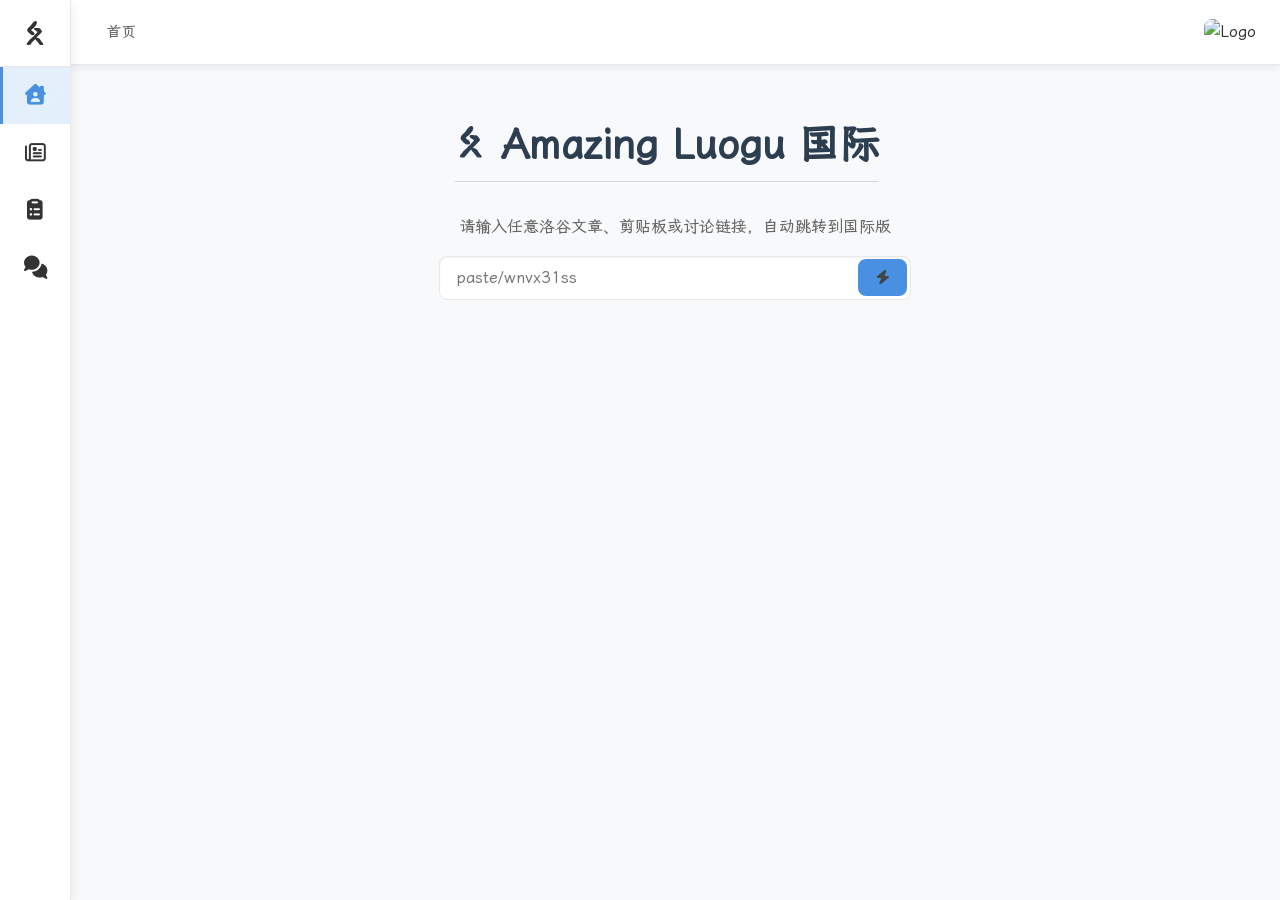
==== commit 1e4e4187: "commit" ====
--- a/index.html
+++ b/index.html
@@ -775,6 +775,10 @@
 					<i class="fa-solid fa-clipboard-list nav-icon"></i>
 					<span class="nav-text">剪贴板</span>
 				</a>
+				<a href="/d/1431586" class="nav-item" data-page="discuss">
+					<i class="fa-solid fa-comments nav-icon"></i>
+					<span class="nav-text">讨论</span>
+				</a>
 			</nav>
 		</aside>
 		<div class="sidebar-overlay" id="sidebarOverlay"></div>
@@ -802,7 +806,6 @@
 					</a>
 				</div>
 			</main>
-			<main class="content" id="user-page" style="display: none;"></main>
 			<main class="content" id="home-page">
 				<div style="text-align: center; max-width: 600px; margin: 0 auto;">
 					<div
@@ -815,7 +818,7 @@
 						</h1>
 						<hr>
 					</div>
-					<p style="color: var(--text-light);">请输入任意洛谷文章、剪贴板或用户链接，自动跳转到国际版</p>
+					<p style="color: var(--text-light);">请输入任意洛谷文章、剪贴板或讨论链接，自动跳转到国际版</p>
 					<div
 						style="position: relative; align-items: center; flex-direction: row; flex-wrap: nowrap; justify-content: center;">
 						<input type="text" id="urlInput" placeholder="paste/wnvx31ss" />
@@ -836,15 +839,6 @@
 						</div>
 						<div class="markdown-body" id="article-content">
 							<div class="loading">加载中...</div>
-						</div>
-						<div class="replies-section card" id="replies-section" style="display: none; padding-bottom: 12px;">
-							<h3><i class="fa-regular fa-comment-dots"></i> 回复列表 <span id="replies-count" class="text-light"></span></h3>
-							<div id="replies-list" class="replies-list">
-								<div class="loading"><i class="fa-solid fa-spinner fa-spin"></i> 加载回复中...</div>
-							</div>
-							<button id="load-more-replies" class="action-btn" style="display: none; margin: 12px auto;">
-								<i class="fa-solid fa-plus"></i> 加载更多
-							</button>
 						</div>
 					</div>
 					<aside class="toc-sidebar" id="toc-sidebar">
@@ -870,6 +864,26 @@
 					<aside class="toc-sidebar" id="toc-sidebar">
 						<h4>目录</h4>
 						<div id="toc-content-2" class="toc-content"><a href="#" class="h1">无标题</a></div>
+					</aside>
+				</div>
+			</main>
+			<main class="content" id="discuss-page" style="display: none;">
+				<div class="page-layout">
+					<div class="main-content">
+						<div class="article-header">
+							<button id="refreshBtn-3" class="action-btn"><i class="fa-solid fa-rotate"></i> 更新</button>
+							<button id="copyRawBtn-3" class="action-btn"><i class="fa-solid fa-copy"></i> 复制原文</button>
+							<button id="jumpOriginalBtn-3" class="action-btn"><i class="fa-solid fa-external-link"></i>
+								跳转原文</button>
+							<span id="saveTime-3" class="save-time"></span>
+						</div>
+						<div class="markdown-body" id="discuss-content">
+							<div class="loading">加载中...</div>
+						</div>
+					</div>
+					<aside class="toc-sidebar" id="toc-sidebar">
+						<h4>目录</h4>
+						<div id="toc-content-3" class="toc-content"><a href="#" class="h1">无标题</a></div>
 					</aside>
 				</div>
 			</main>
@@ -1071,7 +1085,7 @@
 			});
 		}
 		function showPage(pageKey) {
-			const pages = ['home', 'article', 'paste', 'not-found'];
+			const pages = ['home', 'article', 'paste', 'discuss', 'not-found'];
 			pages.forEach(k => {
 				const el = document.getElementById(`${k}-page`);
 				if (el) el.style.display = 'none';
@@ -1079,121 +1093,16 @@
 			const target = document.getElementById(`${pageKey}-page`);
 			if (target) {
 				target.style.display = 'block';
-				if (pageKey === 'article' || pageKey === 'paste') {
+				if (pageKey === 'article' || pageKey === 'paste' || pageKey === 'discuss') {
 					const contentEl = document.getElementById(`${pageKey}-content`);
 					if (contentEl) contentEl.innerHTML = '<div class="loading"><i class="fa-solid fa-spinner"></i><span>加载中...</span></div>';
 				}
 			}
 			document.querySelectorAll('.nav-item').forEach(el => el.classList.remove('active'));
-			let activePage = pageKey === 'home' ? 'home' : pageKey === 'article' ? 'articles' : pageKey === 'paste' ? 'clipboard' : null;
+			let activePage = pageKey === 'home' ? 'home' : pageKey === 'article' ? 'articles' : pageKey === 'paste' ? 'clipboard' : pageKey === 'discuss' ? 'discuss' : null;
 			if (activePage) {
 				const activeEl = document.querySelector(`.nav-item[data-page="${activePage}"]`);
 				if (activeEl) activeEl.classList.add('active');
-			}
-		}
-		let currentArticleReplies = {
-			articleId: null,
-			lastId: null,
-			hasMore: true,
-			loading: false,
-			count: 0,
-			high: 0
-		};
-		async function loadArticleReplies(articleId, lastId = null, limit = 20, append = false) {
-			if (currentArticleReplies.loading || !currentArticleReplies.hasMore) return;
-			currentArticleReplies.loading = true;
-			const repliesList = document.getElementById('replies-list');
-			const loadMoreBtn = document.getElementById('load-more-replies');
-			if (!append) {
-				repliesList.innerHTML = '<div class="loading"><i class="fa-solid fa-spinner fa-spin"></i> 加载回复中...</div>';
-				loadMoreBtn.style.display = 'none';
-			}
-			try {
-				let url = `https://luogu-api.amlg.top/article/${articleId}/replies?r=1`;
-				if (lastId) url += `&after=${lastId}`;
-				const res = await fetch(url, { cache: 'no-store' });
-				const data = await res.json();
-				if (!data.success || !data.data?.replySlice) {
-					throw new Error('加载失败');
-				}
-				const replies = data.data.replySlice;
-				currentArticleReplies.lastId = replies.length > 0 ? replies[replies.length - 1].id : null;
-				currentArticleReplies.hasMore = (currentArticleReplies.high ? currentArticleReplies.high : 0) < currentArticleReplies.count;
-				currentArticleReplies.high += replies.length;
-				console.log(currentArticleReplies.high);
-				renderReplies(replies, append);
-				const countEl = document.getElementById('replies-count');
-				if (countEl) {
-					const currentCount = repliesList.querySelectorAll('.reply-item').length;
-					countEl.textContent = `(${currentCount}${currentArticleReplies.hasMore ? '+' : ''})`;
-				}
-				loadMoreBtn.style.display = currentArticleReplies.hasMore ? 'flex' : 'none';
-			} catch (e) {
-				console.error('加载回复失败:', e);
-				if (!append) {
-					repliesList.innerHTML = '<p class="text-error">回复加载失败，请稍后重试</p>';
-				}
-			} finally {
-				currentArticleReplies.loading = false;
-			}
-		}
-		function renderReplies(replies, append = false) {
-			const repliesList = document.getElementById('replies-list');
-			if (!append && !repliesList.querySelector('.loading')) {
-				repliesList.innerHTML = '';
-			}
-			const loadingEl = repliesList.querySelector('.loading');
-			if (loadingEl) loadingEl.remove();
-			if (replies.length === 0 && !append) {
-				repliesList.innerHTML = '<p class="text-light" style="text-align:center;padding:20px">暂无回复，快来抢沙发～</p>';
-				return;
-			}
-			const fragment = document.createDocumentFragment();
-			replies.forEach(reply => {
-				const replyEl = document.createElement('div');
-				replyEl.className = 'reply-item';
-				replyEl.innerHTML = `
-            <div class="reply-header">
-                <img src="${reply.author.avatar}" class="reply-avatar" referrerpolicy="no-referrer" crossorigin="anonymous">
-                <div class="reply-meta">
-                    <span class="reply-author ${reply.author.color?.toLowerCase()}">${escapeHtml(reply.author.name)}</span>
-                    <span class="reply-time" title="${new Date(reply.time * 1000).toLocaleString('zh-CN')}">${formatRelativeTime(reply.time)}</span>
-                </div>
-            </div>
-            <div class="reply-content markdown-body" data-reply-id="${reply.id}">
-                ${renderMarkdown(reply.content)}
-            </div>
-        `;
-				fragment.appendChild(replyEl);
-			});
-			repliesList.appendChild(fragment);
-			replies.forEach(reply => {
-				const contentEl = repliesList.querySelector(`[data-reply-id="${reply.id}"]`);
-				if (contentEl && /(\$[\s\S]*?\$|\\\(|\\\[)/.test(reply.content)) {
-					renderMathInElement(contentEl, {
-						delimiters: [
-							{ left: '$$', right: '$$', display: true },
-							{ left: '$', right: '$', display: false }
-						],
-						strict: false,
-						escape: false,
-						preProcess: (math) => {
-							let fixed = math.replace(/\\(\r?\n)/g, '\\\\$1');
-							fixed = fixed.replace(/\\(\s*\})/g, '\\\\$1');
-							return fixed;
-						}
-					});
-				}
-			});
-		}
-		function handleLoadMoreReplies() {
-			if (currentArticleReplies.articleId) {
-				loadArticleReplies(
-					currentArticleReplies.articleId,
-					currentArticleReplies.lastId,
-					20,
-					true
-				);
 			}
 		}
 		async function loadArticle(id, forceRefresh = false) {
@@ -1201,19 +1110,11 @@
 				showPage('article');
 				currentType = 'article';
 				currentId = id;
-				currentArticleReplies = {
-					articleId: id,
-					lastId: null,
-					hasMore: true,
-					loading: false,
-					high: 0
-				};
 				const fetchOptions = { cache: 'no-store' };
 				const url = `https://luogu-api.amlg.top/article/${id}` + (forceRefresh ? `?r=1` : '');
 				const res = await fetch(url, fetchOptions);
 				const data = await res.json();
 				const article = data.data.data.article;
-				currentArticleReplies.count = data.data.data.article.replyCount;
 				currentRawContent = article.content || '';
 				const rendered = renderMarkdown(currentRawContent);
 				const contentEl = document.getElementById('article-content');
@@ -1228,11 +1129,6 @@
 					{ text: '文章', href: '/a/y81xoxgi' },
 					{ text: article.author.name + ' 的《' + (article.title || `文章 #${id}`) + '》' }
 				]);
-				const repliesSection = document.getElementById('replies-section');
-				if (repliesSection) {
-					repliesSection.style.display = 'block';
-					setTimeout(() => loadArticleReplies(id, null, 10, false), 100);
-				}
 			} catch (e) {
 				showPage('article');
 				document.getElementById('article-content').innerHTML = '<p style="color:red">文章加载失败</p>';
@@ -1247,8 +1143,8 @@
 				const url = `https://luogu-api.amlg.top/paste/${id}` + (forceRefresh ? `?r=1` : '');
 				const res = await fetch(url, fetchOptions);
 				const data = await res.json();
-				const paste = data.data;
-				currentRawContent = data.data.data || '';
+				const paste = data.data.data.paste;
+				currentRawContent = paste ? paste.data || '' : '';
 				const rendered = renderMarkdown(currentRawContent);
 				const contentEl = document.getElementById('paste-content');
 				contentEl.innerHTML = rendered;
@@ -1256,16 +1152,47 @@
 				console.log(tocEl);
 				document.getElementById('toc-content-2').innerHTML = (tocEl ? tocEl : `<a href="#" class="h1">无标题</a>`);
 				bindTOCClick();
-				const ts = paste.time;
+				const ts = paste ? paste.time : null;
 				document.getElementById('saveTime-2').textContent = ts ? `最后保存: ${formatUnixTime(ts)}` : '';
 				updateBreadcrumb([
 					{ text: '首页', href: '/' },
 					{ text: '剪贴板', href: '/p/wnvx31ss' },
-					{ text: paste.user.name + ` 的剪贴板 #${id}` }
+					{ text: (paste && paste.user ? paste.user.name : '匿名') + ` 的剪贴板 #${id}` }
 				]);
 			} catch (e) {
 				showPage('paste');
 				document.getElementById('paste-content').innerHTML = '<p style="color:red">剪贴板加载失败</p>';
+			}
+		}
+		async function loadDiscuss(id, forceRefresh = false) {
+			try {
+				showPage('discuss');
+				currentType = 'discuss';
+				currentId = id;
+				const fetchOptions = { cache: 'no-store' };
+				const url = `https://luogu-api.amlg.top/discuss/${id}` + (forceRefresh ? `?r=1` : '');
+				const res = await fetch(url, fetchOptions);
+				const data = await res.json();
+				const post = data && data.data && data.data.data ? data.data.data.post : null;
+				currentRawContent = post ? post.content || '' : '';
+				const rendered = renderMarkdown(currentRawContent);
+				const contentEl = document.getElementById('discuss-content');
+				contentEl.innerHTML = rendered;
+				const tocEl = generateTOC(contentEl, "discuss");
+				document.getElementById('toc-content-3').innerHTML = (tocEl ? tocEl : `<a href="#" class="h1">无标题</a>`);
+				bindTOCClick();
+				const ts = post ? post.time : null;
+				document.getElementById('saveTime-3').textContent = ts ? `最后保存: ${formatUnixTime(ts)}` : '';
+				const authorName = post && post.author ? post.author.name : '';
+				const postTitle = post && post.title ? post.title : `讨论 #${id}`;
+				updateBreadcrumb([
+					{ text: '首页', href: '/' },
+					{ text: '讨论', href: '/d/1431586' },
+					{ text: authorName ? `${authorName} 的《${postTitle}》` : postTitle }
+				]);
+			} catch (e) {
+				showPage('discuss');
+				document.getElementById('discuss-content').innerHTML = '<p style="color:red">讨论加载失败</p>';
 			}
 		}
 		function parseRoute() {
@@ -1278,36 +1205,13 @@
 				const id = path.split('/')[2];
 				if (id) loadPaste(id);
 				else showPage('home');
-			} else if (path.startsWith('/user/')) {
-				const uid = path.split('/')[2];
-				if (uid && /^\d+$/.test(uid)) {
-					loadUserProfile(uid);
-				} else {
-					showPage('not-found');
-				}
+			} else if (path.startsWith('/d/') || path.startsWith('/discuss/')) {
+				const id = path.split('/')[2];
+				if (id) loadDiscuss(id);
+				else showPage('home');
 			} else {
 				showPage('home');
 				updateBreadcrumb([{ text: '首页', href: '/' }]);
-			}
-		}
-		async function loadUserProfile(uid, forceRefresh = false) {
-			try {
-				showPage('user');
-				const fetchOptions = { cache: 'no-store' };
-				const url = `https://luogu-api.amlg.top/user/${uid}` + (forceRefresh ? `?r=1` : '');
-				const res = await fetch(url, fetchOptions);
-				const data = await res.json();
-				if (!data.success || !data.data?.data?.user) {
-					throw new Error('用户不存在');
-				}
-				renderUserProfile(data.data.data, uid);
-				updateBreadcrumb([
-					{ text: '首页', href: '/' },
-					{ text: `用户 #${uid}`, href: `/user/${uid}` }
-				]);
-			} catch (e) {
-				console.error('加载用户失败:', e);
-				showPage('not-found');
 			}
 		}
 		document.getElementById('goBtn')?.addEventListener('click', () => {
@@ -1330,15 +1234,15 @@
 			}
 			const articleMatch = path.match(/^\/(?:article|a)\/([^\/\?\#]+)/i);
 			const pasteMatch = path.match(/^\/(?:paste|p)\/([^\/\?\#]+)/i);
-            const userMatch = path.match(/^\/user\/(\d+)/i);
+			const discussMatch = path.match(/^\/(?:discuss|d)\/([^\/\?\#]+)/i);
 			if (articleMatch) {
 				window.location.pathname = `/a/${articleMatch[1]}`;
 			} else if (pasteMatch) {
 				window.location.pathname = `/p/${pasteMatch[1]}`;
-			} else if (userMatch) {
-				window.location.pathname = `/user/${userMatch[1]}`;
+			} else if (discussMatch) {
+				window.location.pathname = `/d/${discussMatch[1]}`;
 			} else {
-				alert('未识别到有效的文章、剪贴板或用户 ID');
+				alert('未识别到有效的文章、剪贴板或讨论 ID');
 			}
 		});
 		document.getElementById('urlInput')?.addEventListener('keypress', (e) => {
@@ -1354,18 +1258,14 @@
 			if (e.target.closest('#copyRawBtn-2')) { e.preventDefault(); copyRawContent(); }
 			if (e.target.closest('#jumpOriginalBtn-2')) { e.preventDefault(); jumpOriginal(); }
 		});
+		document.getElementById('discuss-page')?.addEventListener('click', (e) => {
+			if (e.target.closest('#refreshBtn-3')) { e.preventDefault(); refreshData(); }
+			if (e.target.closest('#copyRawBtn-3')) { e.preventDefault(); copyRawContent(); }
+			if (e.target.closest('#jumpOriginalBtn-3')) { e.preventDefault(); jumpOriginal(); }
+		});
 		document.addEventListener('DOMContentLoaded', () => {
 			parseRoute();
 			setTimeout(hideGlobalLoading, 300);
-		});
-		document.getElementById('load-more-replies')?.addEventListener('click', handleLoadMoreReplies);
-		document.getElementById('article-page')?.addEventListener('click', (e) => {
-			if (e.target.closest('#refreshBtn')) {
-				e.preventDefault();
-				currentArticleReplies = { articleId: null, lastId: null, hasMore: true, loading: false };
-				document.getElementById('replies-section')?.style.setProperty('display', 'none');
-				refreshData();
-			}
 		});
 		window.addEventListener('popstate', parseRoute);
 		function formatUnixTime(ts) {
@@ -1410,6 +1310,12 @@
 				original = btn.innerHTML;
 				btn.innerHTML = '<i class="fa-solid fa-check"></i> 已复制';
 				setTimeout(() => btn.innerHTML = original, 1500);
+				btn = document.getElementById('copyRawBtn-3');
+				if (btn) {
+					original = btn.innerHTML;
+					btn.innerHTML = '<i class="fa-solid fa-check"></i> 已复制';
+					setTimeout(() => btn.innerHTML = original, 1500);
+				}
 			} catch (e) {
 				alert('复制失败');
 			}
@@ -1418,6 +1324,8 @@
 			if (!currentType || !currentId) return;
 			const url = currentType === 'article'
 				? `https://www.luogu.com/article/${currentId}`
+				: currentType === 'discuss'
+				? `https://www.luogu.com/discuss/${currentId}`
 				: `https://www.luogu.com/paste/${currentId}`;
 			window.open(url, '_blank');
 		}
@@ -1431,6 +1339,7 @@
 		async function refreshData() {
 			if (!currentType || !currentId) return;
 			if (currentType === 'article') await loadArticle(currentId, true);
+			else if (currentType === 'discuss') await loadDiscuss(currentId, true);
 			else await loadPaste(currentId, true);
 		}
 		const originalParseRoute = parseRoute;
@@ -1440,122 +1349,6 @@
 			currentId = '';
 			originalParseRoute();
 		}
-		function renderUserProfile(userData, uid) {
-			const user = userData.user;
-			const prizes = userData.prizes || [];
-			const eloHistory = userData.elo || [];
-			const dailyCounts = userData.dailyCounts || {};
-			const gu = userData.gu || {};
-			const html = `
-        <div class="user-profile">
-            <div class="user-header card">
-                <div class="user-info" style="background-image: url('${user.background || ''}')">
-                    <img src="${user.avatar}" class="user-avatar" referrerpolicy="no-referrer" crossorigin="anonymous">
-                    <div class="user-meta">
-                        <h2 class="user-name ${user.color?.toLowerCase()}">${escapeHtml(user.name)}</h2>
-                        ${user.slogan ? `<p class="user-slogan">${escapeHtml(user.slogan)}</p>` : ''}
-                        <div class="user-badges">
-                            ${user.ccfLevel ? `<span class="badge ccf-level-${user.ccfLevel}">CCF ${user.ccfLevel}级</span>` : ''}
-                        </div>
-                    </div>
-                </div>
-            </div>
-            <div class="user-stats card">
-                <div class="stat-grid">
-                    <div class="stat-item">
-                        <span class="stat-value">${user.passedProblemCount ? user.passedProblemCount : '未知'}</span>
-                        <span class="stat-label">通过题目</span>
-                    </div>
-                    <div class="stat-item">
-                        <span class="stat-value">${user.submittedProblemCount ? user.submittedProblemCount : '未知'}</span>
-                        <span class="stat-label">提交次数</span>
-                    </div>
-                    <div class="stat-item">
-                        <span class="stat-value">${user.followerCount}</span>
-                        <span class="stat-label">粉丝</span>
-                    </div>
-                    <div class="stat-item">
-                        <span class="stat-value">${user.followingCount}</span>
-                        <span class="stat-label">关注</span>
-                    </div>
-                    ${gu.rating ? `
-                    <div class="stat-item">
-                        <span class="stat-value">${gu.rating}</span>
-                        <span class="stat-label">排名</span>
-                    </div>` : ''}
-                    ${eloHistory[0]?.rating ? `
-                    <div class="stat-item">
-                        <span class="stat-value">${eloHistory[0].rating}</span>
-                        <span class="stat-label">等级分</span>
-                    </div>` : ''}
-                </div>
-            </div>
-            ${prizes.length > 0 ? `
-            <div class="user-prizes card">
-                <h3><i class="fa-solid fa-award"></i> 获奖记录</h3>
-                <div class="prize-list">
-                    ${prizes.map(p => `
-                        <div class="prize-item">
-                            <span class="prize-year">${p.prize.year}</span>
-                            <span class="prize-contest">${escapeHtml(p.prize.contest)}</span>
-                            <span class="prize-name">${escapeHtml(p.prize.prize)}</span>
-                        </div>
-                    `).join('')}
-                </div>
-            </div>` : ''}
-            ${eloHistory.length > 0 ? `
-            <div class="user-elo card">
-                <h3><i class="fa-solid fa-award"></i> 等级分波动历史</h3>
-                <div class="elo-table">
-                    <table>
-                        <thead>
-                            <tr>
-                                <th>时间</th>
-                                <th>比赛</th>
-                                <th>评级</th>
-                                <th>变化</th>
-                            </tr>
-                        </thead>
-                        <tbody>
-                            ${eloHistory.slice(0, 10).map(e => `
-                                <tr>
-                                    <td>${formatUnixTime(e.time)}</td>
-                                    <td>${escapeHtml(e.contest.name)}</td>
-                                    <td>${e.rating}</td>
-                                    <td class="${e.prevDiff >= 0 ? 'diff-up' : 'diff-down'}">
-                                        ${e.prevDiff != null ? (e.prevDiff >= 0 ? '+' : '') + e.prevDiff : '-'}
-                                    </td>
-                                </tr>
-                            `).join('')}
-                        </tbody>
-                    </table>
-                </div>
-            </div>` : ''}
-            ${user.introduction ? `
-            <div class="user-intro card">
-                <h3><i class="fa-solid fa-user-pen"></i> 个人简介</h3>
-                <div class="markdown-body" id="user-intro-content">
-                </div>
-            </div>` : ''}
-            <!-- ${Object.keys(dailyCounts).length > 0 ? `
-            <div class="user-activity card">
-                <h3>近期活动</h3>
-                <div class="activity-grid">
-                    ${Object.entries(dailyCounts).slice(-30).map(([date, counts]) => `
-                        <div class="activity-day" data-date="${date}" title="${date}: ${counts[0]} 提交, ${counts[1]} 通过">
-                            <span class="activity-count">${counts[0]}</span>
-                        </div>
-                    `).join('')}
-                </div>
-            </div>` : ''} -->
-        </div>
-    `;
-			document.getElementById('user-page').innerHTML = html;
-			const introEl = document.getElementById('user-intro-content');
-			if (introEl && user.introduction) {
-				introEl.innerHTML = renderMarkdown(user.introduction);
-			}
-		}
 	</script>
 
 	<script>
@@ -1568,5 +1361,4 @@
 	</script>
 </body>
 
-
-</html>
+</html>
